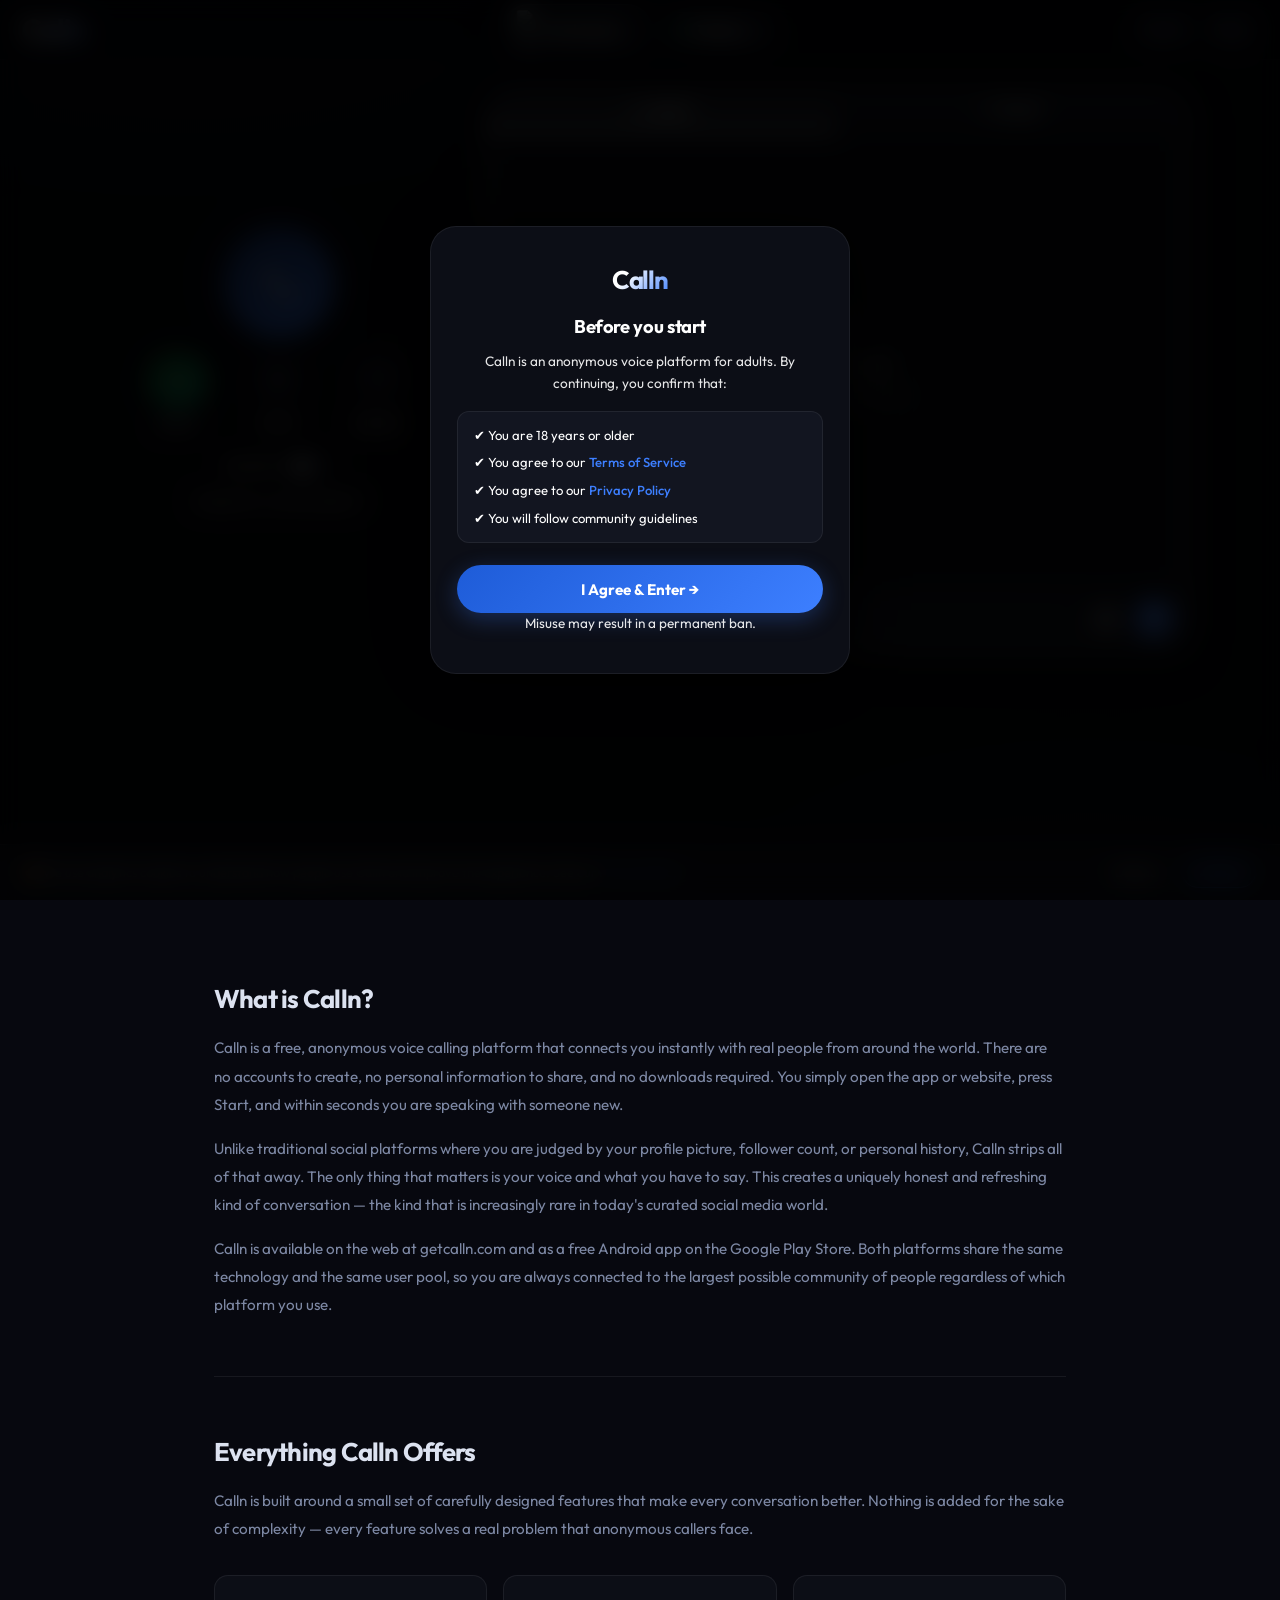
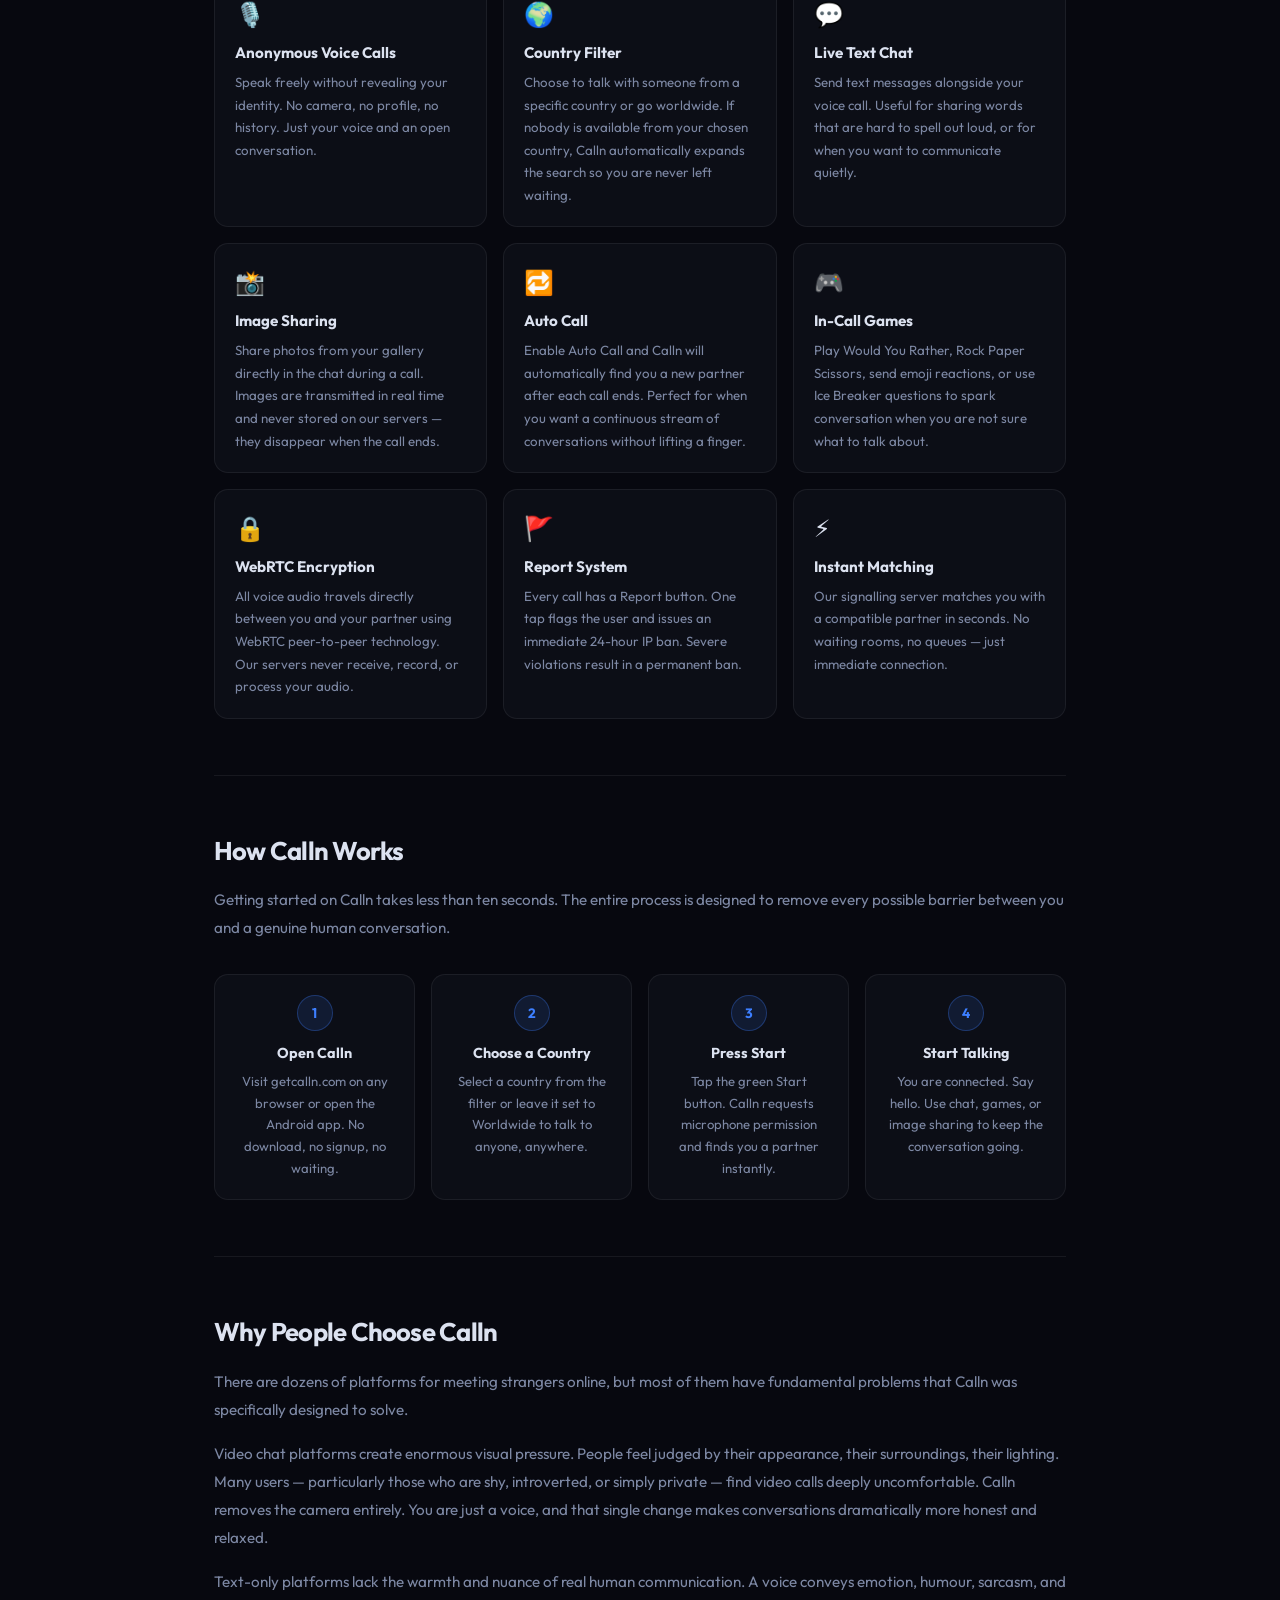
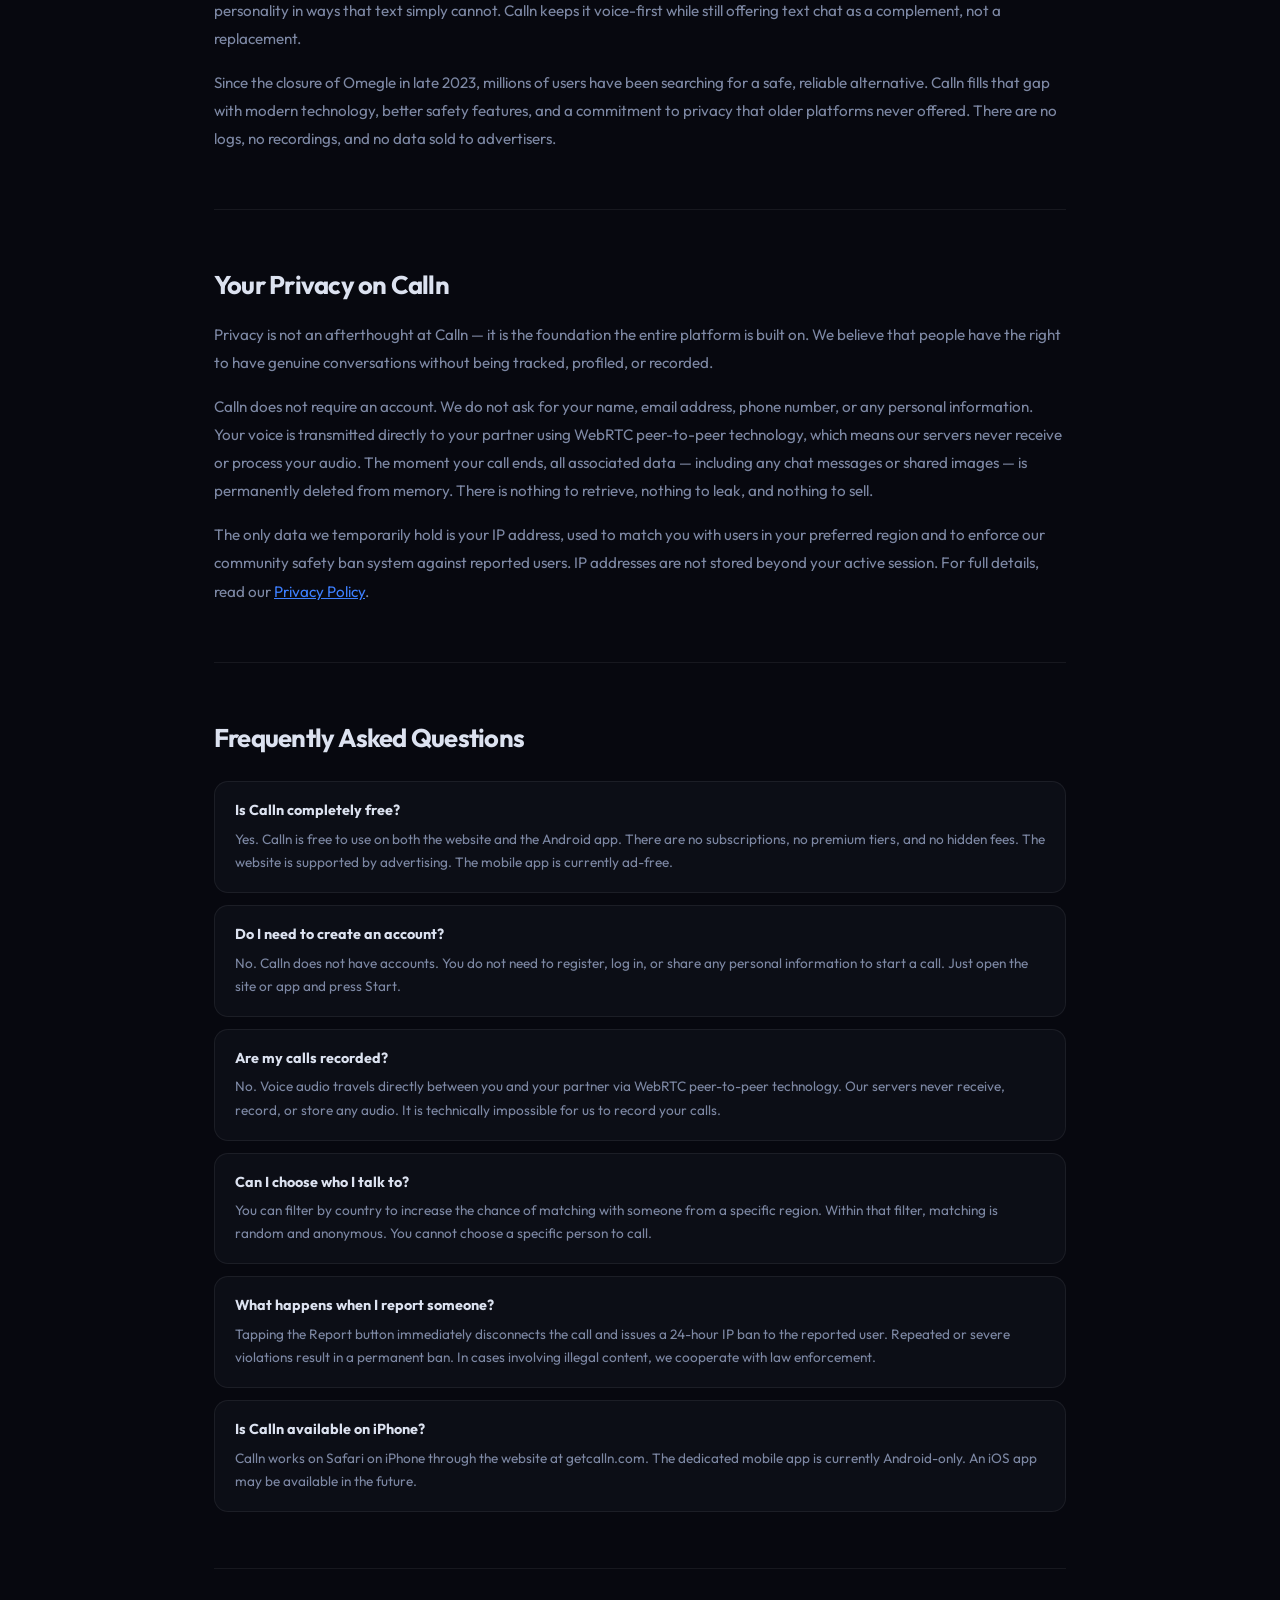
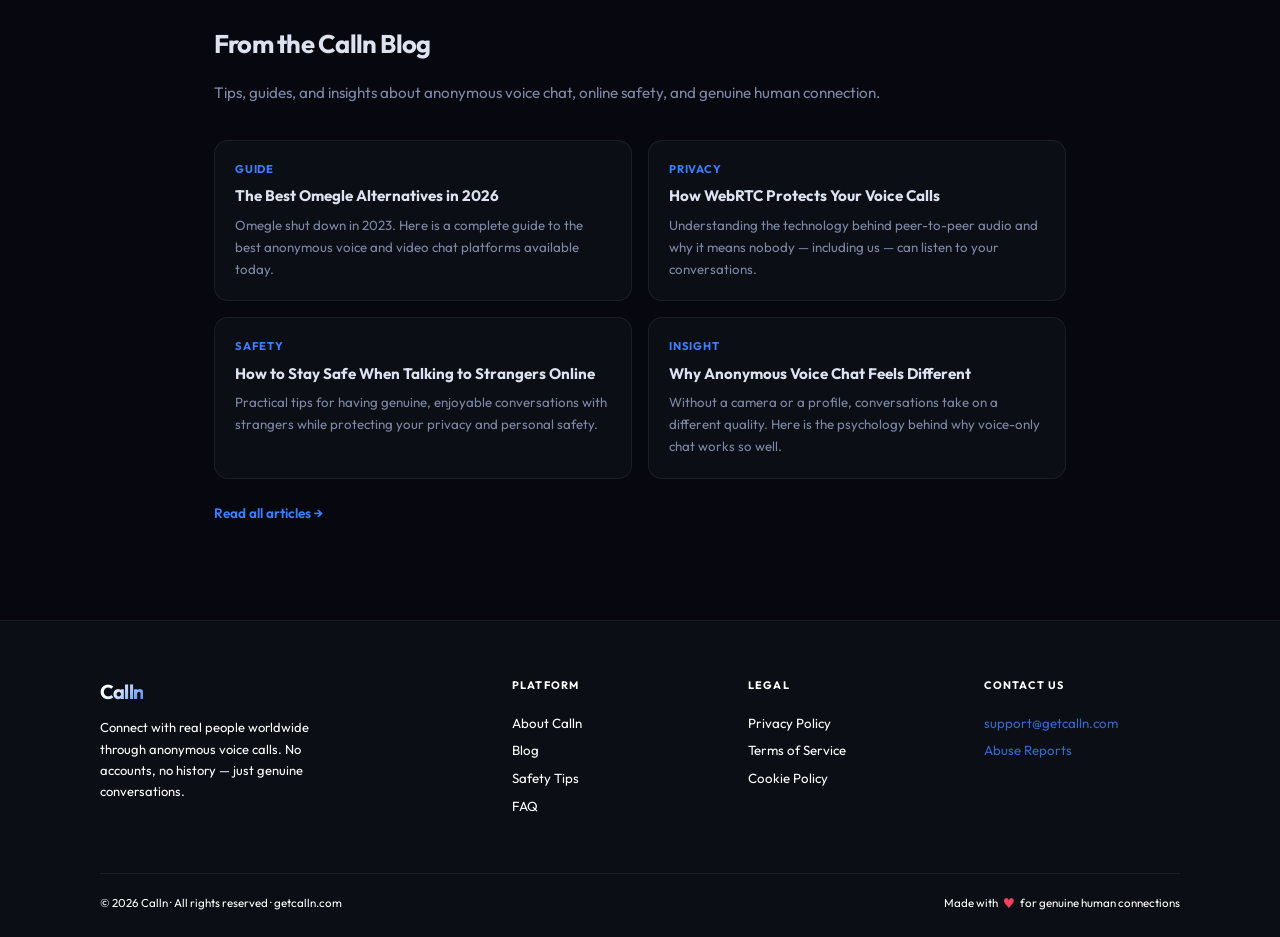
==== index.html @ b9bf0af8 "app promo dialog added" ====
<!DOCTYPE html>
<html lang="en">
<head>
    <meta charset="UTF-8">
    <meta name="viewport" content="width=device-width, initial-scale=1.0, viewport-fit=cover">

    <!-- ══ PRIMARY SEO ══════════════════════════════════════════ -->
    <title>Calln — Free Anonymous Voice Calls with Strangers Worldwide</title>
    <meta name="description" content="Talk anonymously with real people worldwide through free voice calls. No sign up, no downloads, and no personal information required.">
    <meta name="keywords"    content="random voice call, talk to strangers, anonymous call, voice chat online, meet people online, stranger call, free voice chat, random chat, omegle alternative, calln, getcalln">
    <meta name="author"      content="Calln">
    <meta name="robots"      content="index, follow, max-snippet:-1, max-image-preview:large, max-video-preview:-1">
    <link rel="canonical"    href="https://getcalln.com/">

    <!-- ══ OPEN GRAPH ════════════════════════════════════════════ -->
    <meta property="og:type"         content="website">
    <meta property="og:title"        content="Calln — Talk to Strangers Worldwide via Free Voice Call">
    <meta property="og:description"  content="Anonymous voice calls with real people worldwide. No accounts, no recordings — just genuine conversations. 100% free.">
    <meta property="og:url"          content="https://getcalln.com/">
    <meta property="og:image"        content="https://getcalln.com/og-image.png">
    <meta property="og:image:width"  content="1200">
    <meta property="og:image:height" content="630">
    <meta property="og:image:alt"    content="Calln — Free anonymous voice call with strangers worldwide">
    <meta property="og:site_name"    content="Calln">
    <meta property="og:locale"       content="en_US">

    <!-- ══ TWITTER / X CARD ════════════════════════════════════ -->
    <meta name="twitter:card"        content="summary_large_image">
    <meta name="twitter:site"        content="@getcalln">
    <meta name="twitter:title"       content="Calln — Talk to Strangers Worldwide via Free Voice Call">
    <meta name="twitter:description" content="Anonymous voice calls with real people. No account needed, no recordings. Free forever.">
    <meta name="twitter:image"       content="https://getcalln.com/og-image.png">
    <meta name="twitter:image:alt"   content="Calln — Free anonymous voice call with strangers worldwide">

    <!-- ══ PWA & MOBILE ════════════════════════════════════════ -->
    <link rel="manifest"              href="manifest.json">
    <link rel="icon"                  type="image/svg+xml" href="favicon.svg">
    <meta name="theme-color"          content="#07080f">
    <meta name="apple-mobile-web-app-capable"          content="yes">
    <meta name="apple-mobile-web-app-status-bar-style" content="black-translucent">
    <meta name="apple-mobile-web-app-title"            content="Calln">
    <meta name="mobile-web-app-capable"                content="yes">
    <meta name="application-name"                      content="Calln">

    <!-- ══ STRUCTURED DATA — WebApplication ════════════════════ -->
    <script type="application/ld+json">
    {
      "@context": "https://schema.org",
      "@type": "WebApplication",
      "name": "Calln",
      "url": "https://getcalln.com",
      "description": "Anonymous voice-calling platform connecting people worldwide in real-time. No sign-up required. 100% free.",
      "applicationCategory": "CommunicationApplication",
      "operatingSystem": "Web, Android",
      "browserRequirements": "Requires a modern browser with WebRTC support (Chrome, Firefox, Safari, Edge)",
      "offers": { "@type": "Offer", "price": "0", "priceCurrency": "USD" },
      "author": { "@type": "Organization", "name": "Calln", "url": "https://getcalln.com" },
      "featureList": [
        "Anonymous voice calls",
        "No account required",
        "Country filter",
        "Text chat during calls",
        "Image sharing in chat",
        "Auto call feature",
        "Real-time global matching",
        "WebRTC encrypted audio"
      ]
    }
    </script>

    <!-- ══ STRUCTURED DATA — Organization ══════════════════════ -->
    <script type="application/ld+json">
    {
      "@context": "https://schema.org",
      "@type": "Organization",
      "name": "Calln",
      "url": "https://getcalln.com",
      "logo": "https://getcalln.com/favicon.svg",
      "contactPoint": {
        "@type": "ContactPoint",
        "email": "support@getcalln.com",
        "contactType": "customer support"
      }
    }
    </script>

    <!-- ══ STRUCTURED DATA — FAQPage ════════════════════════════ -->
    <script type="application/ld+json">
    {
      "@context": "https://schema.org",
      "@type": "FAQPage",
      "mainEntity": [
        {
          "@type": "Question",
          "name": "Is Calln free to use?",
          "acceptedAnswer": { "@type": "Answer", "text": "Yes, Calln is completely free forever. No account, no subscription, no hidden fees." }
        },
        {
          "@type": "Question",
          "name": "Is Calln anonymous?",
          "acceptedAnswer": { "@type": "Answer", "text": "Yes. Calln does not require an account or any personal information. Calls are audio-only and not recorded." }
        },
        {
          "@type": "Question",
          "name": "Can I choose which country to talk to?",
          "acceptedAnswer": { "@type": "Answer", "text": "Yes. Calln has a country filter. If no one is available from that country, Calln automatically expands the search worldwide so you are never left waiting." }
        },
        {
          "@type": "Question",
          "name": "What devices does Calln work on?",
          "acceptedAnswer": { "@type": "Answer", "text": "Calln works on any modern browser including Chrome, Firefox, Safari, and Edge on both desktop and mobile devices. No app download required." }
        },
        {
          "@type": "Question",
          "name": "Is Calln safe?",
          "acceptedAnswer": { "@type": "Answer", "text": "Calln uses WebRTC encrypted audio, requires age verification, and has a report button to flag inappropriate users. Reported users receive a 24-hour IP ban." }
        },
        {
          "@type": "Question",
          "name": "Can I send images during a call?",
          "acceptedAnswer": { "@type": "Answer", "text": "Yes. During an active call you can tap the camera icon in the chat panel to share images from your gallery or camera." }
        }
      ]
    }
    </script>

    <!-- ══ FONTS ════════════════════════════════════════════════ -->
    <link rel="preconnect" href="https://fonts.googleapis.com">
    <link rel="preconnect" href="https://fonts.gstatic.com" crossorigin>
    <link href="https://fonts.googleapis.com/css2?family=Outfit:wght@400;500;600;700&display=swap" rel="stylesheet">

    <!-- ══ CSS ══════════════════════════════════════════════════ -->
    <link rel="stylesheet" href="base.css">
    <link rel="stylesheet" href="navbar.css">
    <link rel="stylesheet" href="hero.css">
    <link rel="stylesheet" href="chat.css">
    <link rel="stylesheet" href="game.css">
    <link rel="stylesheet" href="toast.css">
    <link rel="stylesheet" href="ads.css">
    <link rel="stylesheet" href="dialog.css">
    <link rel="stylesheet" href="cookie.css">
    <link rel="stylesheet" href="footer.css">
    <link rel="stylesheet" href="responsive.css">
    <link rel="stylesheet" href="app-promo.css">

    <style>
        /* ── NAV TEXT LINKS ─────────────────────────────── */
        .nav-text-link {
            font-size: 0.875rem;
            font-weight: 500;
            color: var(--text-2);
            text-decoration: none;
            padding: 5px 12px;
            border-radius: 50px;
            background: var(--bg-elevated);
            border: 1px solid var(--border);
            transition: color 0.2s, background 0.2s, border-color 0.2s;
            white-space: nowrap;
        }
        .nav-text-link:hover {
            color: var(--text-1);
            background: var(--bg-hover);
            border-color: var(--border-md);
        }

        /* ── CONTENT SECTION ────────────────────────────── */
        .content-section {
            max-width: 900px;
            margin: 0 auto;
            padding: 5rem 1.5rem 4rem;
        }

        .content-section h2 {
            font-size: 1.6rem;
            font-weight: 700;
            letter-spacing: -0.03em;
            margin-bottom: 1rem;
            color: var(--text-1);
        }

        .content-section p {
            font-size: 0.95rem;
            color: var(--text-2);
            line-height: 1.85;
            margin-bottom: 1rem;
        }

        .content-divider {
            border: none;
            border-top: 1px solid var(--border);
            margin: 3.5rem 0;
        }

        /* Feature grid */
        .feature-grid {
            display: grid;
            grid-template-columns: repeat(3, 1fr);
            gap: 16px;
            margin-top: 2rem;
        }

        .feature-card {
            background: var(--bg-surface);
            border: 1px solid var(--border);
            border-radius: var(--r-md);
            padding: 20px;
        }

        .feature-card .f-icon {
            font-size: 1.5rem;
            margin-bottom: 10px;
        }

        .feature-card h3 {
            font-size: 0.95rem;
            font-weight: 700;
            color: var(--text-1);
            margin-bottom: 6px;
        }

        .feature-card p {
            font-size: 0.83rem;
            color: var(--text-2);
            line-height: 1.7;
            margin-bottom: 0;
        }

        /* How it works steps */
        .steps-grid {
            display: grid;
            grid-template-columns: repeat(4, 1fr);
            gap: 16px;
            margin-top: 2rem;
        }

        .step-card {
            background: var(--bg-surface);
            border: 1px solid var(--border);
            border-radius: var(--r-md);
            padding: 20px;
            text-align: center;
        }

        .step-number {
            width: 36px;
            height: 36px;
            background: var(--accent-soft);
            border: 1px solid rgba(61,127,255,0.3);
            border-radius: 50%;
            display: flex;
            align-items: center;
            justify-content: center;
            font-size: 0.85rem;
            font-weight: 700;
            color: var(--accent);
            margin: 0 auto 12px;
        }

        .step-card h3 {
            font-size: 0.9rem;
            font-weight: 700;
            color: var(--text-1);
            margin-bottom: 6px;
        }

        .step-card p {
            font-size: 0.82rem;
            color: var(--text-2);
            line-height: 1.65;
            margin-bottom: 0;
        }

        /* FAQ */
        .faq-list {
            margin-top: 1.5rem;
            display: flex;
            flex-direction: column;
            gap: 12px;
        }

        .faq-item-home {
            background: var(--bg-surface);
            border: 1px solid var(--border);
            border-radius: var(--r-md);
            padding: 18px 20px;
        }

        .faq-item-home h3 {
            font-size: 0.9rem;
            font-weight: 700;
            color: var(--text-1);
            margin-bottom: 6px;
        }

        .faq-item-home p {
            font-size: 0.85rem;
            color: var(--text-2);
            line-height: 1.7;
            margin-bottom: 0;
        }

        /* Blog preview */
        .blog-grid {
            display: grid;
            grid-template-columns: repeat(2, 1fr);
            gap: 16px;
            margin-top: 2rem;
        }

        .blog-card {
            background: var(--bg-surface);
            border: 1px solid var(--border);
            border-radius: var(--r-md);
            padding: 20px;
            text-decoration: none;
            display: block;
            transition: background 0.2s, border-color 0.2s;
        }

        .blog-card:hover {
            background: var(--bg-elevated);
            border-color: var(--border-md);
        }

        .blog-card .b-tag {
            font-size: 0.7rem;
            font-weight: 700;
            letter-spacing: 0.07em;
            text-transform: uppercase;
            color: var(--accent);
            margin-bottom: 8px;
        }

        .blog-card h3 {
            font-size: 0.95rem;
            font-weight: 700;
            color: var(--text-1);
            margin-bottom: 8px;
            line-height: 1.4;
        }

        .blog-card p {
            font-size: 0.83rem;
            color: var(--text-2);
            line-height: 1.65;
            margin-bottom: 0;
        }

        .section-link {
            display: inline-flex;
            align-items: center;
            gap: 6px;
            margin-top: 1.5rem;
            font-size: 0.85rem;
            font-weight: 600;
            color: var(--accent);
            text-decoration: none;
        }
        .section-link:hover { text-decoration: underline; }

        /* Responsive */
        @media (max-width: 700px) {
            .feature-grid { grid-template-columns: repeat(2, 1fr); }
            .steps-grid   { grid-template-columns: repeat(2, 1fr); }
            .blog-grid    { grid-template-columns: 1fr; }
            .content-section { padding: 3rem 1rem 3rem; }
            .content-section h2 { font-size: 1.3rem; }
        }

        @media (max-width: 420px) {
            .feature-grid { grid-template-columns: 1fr; }
            .steps-grid   { grid-template-columns: 1fr; }
            .nav-text-link { display: none; }
        }
    </style>

    <!-- ══ SOCKET.IO ════════════════════════════════════════════ -->
    <script src="https://cdn.socket.io/4.7.2/socket.io.min.js"></script>

    <!-- ══ GOOGLE ADSENSE ═══════════════════════════════════════ -->
    <!-- <script async src="https://pagead2.googlesyndication.com/pagead/js/adsbygoogle.js?client=ca-pub-5077822019728893"
         crossorigin="anonymous"></script> -->
</head>
<body>

<!-- ══ AGE GATE TEMPLATE ═══════════════════════════════════════ -->
<template id="age-gate-template">
    <div class="age-gate" id="age-gate" role="dialog" aria-modal="true" aria-labelledby="age-gate-heading">
        <div class="age-gate-card">
            <div class="age-gate-logo" aria-hidden="true">Calln</div>
            <h2 id="age-gate-heading">Before you start</h2>
            <p>Calln is an anonymous voice platform for adults. By continuing, you confirm that:</p>
            <div class="age-gate-info">
                <p>✔ You are 18 years or older</p>
                <p>✔ You agree to our <a href="terms.html" target="_blank" rel="noopener">Terms of Service</a></p>
                <p>✔ You agree to our <a href="privacy.html" target="_blank" rel="noopener">Privacy Policy</a></p>
                <p>✔ You will follow community guidelines</p>
            </div>
            <button class="age-gate-btn" id="age-gate-btn">
                I Agree &amp; Enter →
            </button>
            <p class="age-gate-note">Misuse may result in a permanent ban.</p>
        </div>
    </div>
</template>
<!-- ══ APP DOWNLOAD PROMO (Android, first visit) ═══════════════ -->
<div class="app-promo" id="app-promo" role="dialog" aria-modal="true" aria-labelledby="app-promo-heading">
    <div class="app-promo-card">
        <button class="app-promo-close" aria-label="Close">×</button>
        <div class="app-promo-icon" aria-hidden="true">📞</div>
        <h3 id="app-promo-heading">Get the Calln app</h3>
        <p>Faster calls, background mode, and a smoother experience. Download Calln free on Google Play.</p>
        <a class="app-promo-btn" href="https://play.google.com/store/apps/details?id=io.calln.voice.global" target="_blank" rel="noopener">
            <svg width="18" height="18" viewBox="0 0 24 24" fill="currentColor" aria-hidden="true">
                <path d="M3 20.5V3.5c0-.37.21-.69.53-.85L13.4 12 3.53 21.35A.94.94 0 0 1 3 20.5zM14.6 13.2l2.3 2.3-9.5 5.45 7.2-7.75zm0-2.4L7.4 3.05l9.5 5.45-2.3 2.3zM18.1 9.2l2.78 1.6c.62.36.62 1.28 0 1.64l-2.78 1.6L15.4 12l2.7-2.8z"/>
            </svg>
            Download on Google Play
        </a>
        <button class="app-promo-dismiss">Continue on web</button>
    </div>
</div>


<!-- ══ NAVBAR ══════════════════════════════════════════════════ -->
<nav class="navbar">
    <div class="logo">Calln</div>
    <ul class="nav-links">
        <li class="filter-wrapper">
            <div class="filter-content" id="selected-country-ui">
                <img id="current-flag" src="https://flagcdn.com/w20/un.png" alt="all">
                <span class="filter-text" id="current-country-name">Worldwide</span>
                <svg class="filter-chevron" width="10" height="10" viewBox="0 0 24 24" fill="none" stroke="currentColor" stroke-width="3" stroke-linecap="round" stroke-linejoin="round" style="opacity: 0.5; margin-left: 2px;">
                    <path d="M6 9l6 6 6-6"/>
                </svg>
            </div>
            <select id="country-filter" class="hidden-select">
                <option value="all">🌍 All Countries</option>
                <option value="pk">🇵🇰 Pakistan</option>
                <option value="us">🇺🇸 USA</option>
                <option value="tr">🇹🇷 Turkey</option>
                <option value="sa">🇸🇦 Saudi Arabia</option>
                <option value="ae">🇦🇪 UAE</option>
                <option value="gb">🇬🇧 UK</option>
                <option value="in">🇮🇳 India</option>
                <option value="ca">🇨🇦 Canada</option>
            </select>
        </li>
        <li>
            <div class="online-status">
                <span class="pulse-dot"></span>
                <span>Online: <strong id="user-count">—</strong></span>
            </div>
        </li>
    </ul>
   <div class="nav-right">
    <a href="about.html" class="nav-text-link">About</a>
    <a href="blog.html" class="nav-text-link">Blog</a>
</div>
</nav>


<!-- ══ HERO ════════════════════════════════════════════════════ -->
<main class="hero-section">

    <!-- ─── CALL PANEL ───────────────────────────────────────── -->
    <div class="call-panel">
        <div class="app-logo-floating" id="app-logo">
            <div class="radio-ring"></div><div class="radio-ring"></div>
            <div class="radio-ring"></div><div class="radio-ring"></div>
            <svg width="36" height="36" viewBox="0 0 24 24" fill="white">
                <path d="M6.62 10.79a15.15 15.15 0 0 0 6.59 6.59l2.2-2.2c.27-.27.67-.36 1.02-.24 1.12.37 2.33.57 3.57.57a1 1 0 0 1 1 1V20a1 1 0 0 1-1 1A17 17 0 0 1 3 4a1 1 0 0 1 1-1h3.5a1 1 0 0 1 1 1c0 1.24.2 2.45.57 3.57.11.35.03.74-.25 1.02l-2.2 2.2z"/>
            </svg>
        </div>

        <div class="wave-container" id="wave-container">
            <div class="wave-bar"></div><div class="wave-bar"></div><div class="wave-bar"></div>
            <div class="wave-bar"></div><div class="wave-bar"></div><div class="wave-bar"></div>
            <div class="wave-bar"></div><div class="wave-bar"></div><div class="wave-bar"></div>
        </div>

        <div class="controls-grid">
            <div class="control-item">
                <button class="action-btn call-btn" id="start-btn">
                    <svg width="20" height="20" viewBox="0 0 24 24" fill="currentColor">
                        <path d="M6.62 10.79a15.15 15.15 0 0 0 6.59 6.59l2.2-2.2c.27-.27.67-.36 1.02-.24 1.12.37 2.33.57 3.57.57a1 1 0 0 1 1 1V20a1 1 0 0 1-1 1A17 17 0 0 1 3 4a1 1 0 0 1 1-1h3.5a1 1 0 0 1 1 1c0 1.24.2 2.45.57 3.57.11.35.03.74-.25 1.02l-2.2 2.2z"/>
                    </svg>
                </button>
                <span id="call-label">Start</span>
            </div>
            <div class="control-item">
                <button class="action-btn" id="mute-btn">
                    <svg width="20" height="20" viewBox="0 0 24 24" fill="none" stroke="currentColor" stroke-width="2" stroke-linecap="round" stroke-linejoin="round">
                        <path d="M12 1a3 3 0 0 0-3 3v8a3 3 0 0 0 6 0V4a3 3 0 0 0-3-3z"/>
                        <path d="M19 10v2a7 7 0 0 1-14 0v-2"/>
                        <line x1="12" y1="19" x2="12" y2="23"/>
                        <line x1="8"  y1="23" x2="16" y2="23"/>
                    </svg>
                </button>
                <span id="mute-label">Mute</span>
            </div>
            <div class="control-item">
                <button class="action-btn" id="report-btn">
                    <svg width="20" height="20" viewBox="0 0 24 24" fill="none" stroke="currentColor" stroke-width="2" stroke-linecap="round" stroke-linejoin="round">
                        <path d="M4 15s1-1 4-1 5 2 8 2 4-1 4-1V3s-1 1-4 1-5-2-8-2-4 1-4 1z"/>
                        <line x1="4" y1="22" x2="4" y2="15"/>
                    </svg>
                </button>
                <span>Report</span>
            </div>
        </div>

        <div class="settings-row">
            <span class="label">Auto Call</span>
            <label class="switch">
                <input type="checkbox" id="auto-call">
                <span class="slider"></span>
            </label>
        </div>

        <p class="hint-text" id="status-display">Ready for a conversation?</p>
    </div>

    <!-- ─── CHAT + PLAY PANEL ────────────────────────────────── -->
    <div class="chat-container">
        <div class="chat-tabs">
            <button class="chat-tab active" id="tab-chat">
                <svg width="12" height="12" viewBox="0 0 24 24" fill="none" stroke="currentColor" stroke-width="2.5">
                    <path d="M21 15a2 2 0 0 1-2 2H7l-4 4V5a2 2 0 0 1 2-2h14a2 2 0 0 1 2 2z"/>
                </svg>
                Chat
            </button>
            <button class="chat-tab" id="tab-play">
                <svg width="12" height="12" viewBox="0 0 24 24" fill="none" stroke="currentColor" stroke-width="2.5">
                    <polygon points="5 3 19 12 5 21 5 3"/>
                </svg>
                Play
            </button>
        </div>

        <div id="panel-chat" class="chat-panel active">
            <div id="chat-display">
                <div class="overlay-text">
                    <svg width="30" height="30" viewBox="0 0 24 24" fill="none" stroke="currentColor" stroke-width="1.5" stroke-linecap="round" stroke-linejoin="round">
                        <path d="M12 1a3 3 0 0 0-3 3v8a3 3 0 0 0 6 0V4a3 3 0 0 0-3-3z"/>
                        <path d="M19 10v2a7 7 0 0 1-14 0v-2"/>
                        <line x1="12" y1="19" x2="12" y2="23"/>
                        <line x1="8"  y1="23" x2="16" y2="23"/>
                    </svg>
                    Audio only mode
                    <span>Start a call to enable chat</span>
                </div>
            </div>
            <div class="message-input">
                <input type="text" id="msg-input" placeholder="Start a call to chat…" disabled autocomplete="off" autocorrect="off" spellcheck="false">
                <button class="camera-btn" id="camera-btn">
                    <svg width="24" height="24" viewBox="0 0 24 24" fill="none" stroke="currentColor" stroke-width="2" stroke-linecap="round" stroke-linejoin="round">
                        <path d="M23 19a2 2 0 0 1-2 2H3a2 2 0 0 1-2-2V8a2 2 0 0 1 2-2h4l2-3h6l2 3h4a2 2 0 0 1 2 2z"/>
                        <circle cx="12" cy="13" r="4"/>
                    </svg>
                </button>
                <button class="send-btn" id="send-btn">
                    <svg width="15" height="15" viewBox="0 0 24 24" fill="currentColor">
                        <polygon points="22 2 15 22 11 13 2 9 22 2"/>
                    </svg>
                </button>
            </div>
        </div>

        <div id="panel-play" class="chat-panel">
            <div class="game-locked-overlay" id="game-locked">
                <div class="lock-icon">🔒</div>
                <p>Start a call to play!</p>
                <span>Games unlock when you're connected</span>
            </div>
            <div class="game-content-scroll">
                <div class="game-card" id="game-card-wyr">
                    <div class="game-card-title"><span class="game-ico">🤔</span> Would You Rather</div>
                    <div id="wyr-content"></div>
                </div>
                <div class="game-card" id="game-card-rps">
                    <div class="game-card-title"><span class="game-ico">🪨</span> Rock Paper Scissors</div>
                    <div id="rps-content"></div>
                </div>
                <div class="game-card" id="game-card-emoji">
                    <div class="game-card-title"><span class="game-ico">🎉</span> Send a Reaction</div>
                    <div class="emoji-grid">
                        <button class="emoji-btn" onclick="GAME_MANAGER.sendEmoji('🎉')">🎉</button>
                        <button class="emoji-btn" onclick="GAME_MANAGER.sendEmoji('🔥')">🔥</button>
                        <button class="emoji-btn" onclick="GAME_MANAGER.sendEmoji('😂')">😂</button>
                        <button class="emoji-btn" onclick="GAME_MANAGER.sendEmoji('❤️')">❤️</button>
                        <button class="emoji-btn" onclick="GAME_MANAGER.sendEmoji('👏')">👏</button>
                        <button class="emoji-btn" onclick="GAME_MANAGER.sendEmoji('😱')">😱</button>
                        <button class="emoji-btn" onclick="GAME_MANAGER.sendEmoji('🤣')">🤣</button>
                        <button class="emoji-btn" onclick="GAME_MANAGER.sendEmoji('💯')">💯</button>
                        <button class="emoji-btn" onclick="GAME_MANAGER.sendEmoji('🥶')">🥶</button>
                        <button class="emoji-btn" onclick="GAME_MANAGER.sendEmoji('✨')">✨</button>
                    </div>
                </div>
                <div class="game-card" id="game-card-icebreaker">
                    <div class="game-card-title"><span class="game-ico">💬</span> Ice Breaker</div>
                    <p class="icebreaker-text" id="icebreaker-text">Tap below for a random conversation starter!</p>
                    <button class="game-action-btn" onclick="GAME_MANAGER.newIceBreaker()">🎲 New Question</button>
                </div>
            </div>
        </div>
    </div>

</main>


<!-- ══ CONTENT SECTION (for AdSense & SEO) ═════════════════════ -->
<section class="content-section">

    <!-- What is Calln -->
    <h2>What is Calln?</h2>
    <p>Calln is a free, anonymous voice calling platform that connects you instantly with real people from around the world. There are no accounts to create, no personal information to share, and no downloads required. You simply open the app or website, press Start, and within seconds you are speaking with someone new.</p>
    <p>Unlike traditional social platforms where you are judged by your profile picture, follower count, or personal history, Calln strips all of that away. The only thing that matters is your voice and what you have to say. This creates a uniquely honest and refreshing kind of conversation — the kind that is increasingly rare in today's curated social media world.</p>
    <p>Calln is available on the web at getcalln.com and as a free Android app on the Google Play Store. Both platforms share the same technology and the same user pool, so you are always connected to the largest possible community of people regardless of which platform you use.</p>

    <hr class="content-divider">

    <!-- Features -->
    <h2>Everything Calln Offers</h2>
    <p>Calln is built around a small set of carefully designed features that make every conversation better. Nothing is added for the sake of complexity — every feature solves a real problem that anonymous callers face.</p>

    <div class="feature-grid">
        <div class="feature-card">
            <div class="f-icon">🎙️</div>
            <h3>Anonymous Voice Calls</h3>
            <p>Speak freely without revealing your identity. No camera, no profile, no history. Just your voice and an open conversation.</p>
        </div>
        <div class="feature-card">
            <div class="f-icon">🌍</div>
            <h3>Country Filter</h3>
            <p>Choose to talk with someone from a specific country or go worldwide. If nobody is available from your chosen country, Calln automatically expands the search so you are never left waiting.</p>
        </div>
        <div class="feature-card">
            <div class="f-icon">💬</div>
            <h3>Live Text Chat</h3>
            <p>Send text messages alongside your voice call. Useful for sharing words that are hard to spell out loud, or for when you want to communicate quietly.</p>
        </div>
        <div class="feature-card">
            <div class="f-icon">📸</div>
            <h3>Image Sharing</h3>
            <p>Share photos from your gallery directly in the chat during a call. Images are transmitted in real time and never stored on our servers — they disappear when the call ends.</p>
        </div>
        <div class="feature-card">
            <div class="f-icon">🔁</div>
            <h3>Auto Call</h3>
            <p>Enable Auto Call and Calln will automatically find you a new partner after each call ends. Perfect for when you want a continuous stream of conversations without lifting a finger.</p>
        </div>
        <div class="feature-card">
            <div class="f-icon">🎮</div>
            <h3>In-Call Games</h3>
            <p>Play Would You Rather, Rock Paper Scissors, send emoji reactions, or use Ice Breaker questions to spark conversation when you are not sure what to talk about.</p>
        </div>
        <div class="feature-card">
            <div class="f-icon">🔒</div>
            <h3>WebRTC Encryption</h3>
            <p>All voice audio travels directly between you and your partner using WebRTC peer-to-peer technology. Our servers never receive, record, or process your audio.</p>
        </div>
        <div class="feature-card">
            <div class="f-icon">🚩</div>
            <h3>Report System</h3>
            <p>Every call has a Report button. One tap flags the user and issues an immediate 24-hour IP ban. Severe violations result in a permanent ban.</p>
        </div>
        <div class="feature-card">
            <div class="f-icon">⚡</div>
            <h3>Instant Matching</h3>
            <p>Our signalling server matches you with a compatible partner in seconds. No waiting rooms, no queues — just immediate connection.</p>
        </div>
    </div>

    <hr class="content-divider">

    <!-- How it works -->
    <h2>How Calln Works</h2>
    <p>Getting started on Calln takes less than ten seconds. The entire process is designed to remove every possible barrier between you and a genuine human conversation.</p>

    <div class="steps-grid">
        <div class="step-card">
            <div class="step-number">1</div>
            <h3>Open Calln</h3>
            <p>Visit getcalln.com on any browser or open the Android app. No download, no signup, no waiting.</p>
        </div>
        <div class="step-card">
            <div class="step-number">2</div>
            <h3>Choose a Country</h3>
            <p>Select a country from the filter or leave it set to Worldwide to talk to anyone, anywhere.</p>
        </div>
        <div class="step-card">
            <div class="step-number">3</div>
            <h3>Press Start</h3>
            <p>Tap the green Start button. Calln requests microphone permission and finds you a partner instantly.</p>
        </div>
        <div class="step-card">
            <div class="step-number">4</div>
            <h3>Start Talking</h3>
            <p>You are connected. Say hello. Use chat, games, or image sharing to keep the conversation going.</p>
        </div>
    </div>

    <hr class="content-divider">

    <!-- Why Calln -->
    <h2>Why People Choose Calln</h2>
    <p>There are dozens of platforms for meeting strangers online, but most of them have fundamental problems that Calln was specifically designed to solve.</p>
    <p>Video chat platforms create enormous visual pressure. People feel judged by their appearance, their surroundings, their lighting. Many users — particularly those who are shy, introverted, or simply private — find video calls deeply uncomfortable. Calln removes the camera entirely. You are just a voice, and that single change makes conversations dramatically more honest and relaxed.</p>
    <p>Text-only platforms lack the warmth and nuance of real human communication. A voice conveys emotion, humour, sarcasm, and personality in ways that text simply cannot. Calln keeps it voice-first while still offering text chat as a complement, not a replacement.</p>
    <p>Since the closure of Omegle in late 2023, millions of users have been searching for a safe, reliable alternative. Calln fills that gap with modern technology, better safety features, and a commitment to privacy that older platforms never offered. There are no logs, no recordings, and no data sold to advertisers.</p>

    <hr class="content-divider">

    <!-- Privacy -->
    <h2>Your Privacy on Calln</h2>
    <p>Privacy is not an afterthought at Calln — it is the foundation the entire platform is built on. We believe that people have the right to have genuine conversations without being tracked, profiled, or recorded.</p>
    <p>Calln does not require an account. We do not ask for your name, email address, phone number, or any personal information. Your voice is transmitted directly to your partner using WebRTC peer-to-peer technology, which means our servers never receive or process your audio. The moment your call ends, all associated data — including any chat messages or shared images — is permanently deleted from memory. There is nothing to retrieve, nothing to leak, and nothing to sell.</p>
    <p>The only data we temporarily hold is your IP address, used to match you with users in your preferred region and to enforce our community safety ban system against reported users. IP addresses are not stored beyond your active session. For full details, read our <a href="privacy.html" style="color: var(--accent);">Privacy Policy</a>.</p>

    <hr class="content-divider">

    <!-- FAQ -->
    <h2>Frequently Asked Questions</h2>
    <div class="faq-list">
        <div class="faq-item-home">
            <h3>Is Calln completely free?</h3>
            <p>Yes. Calln is free to use on both the website and the Android app. There are no subscriptions, no premium tiers, and no hidden fees. The website is supported by advertising. The mobile app is currently ad-free.</p>
        </div>
        <div class="faq-item-home">
            <h3>Do I need to create an account?</h3>
            <p>No. Calln does not have accounts. You do not need to register, log in, or share any personal information to start a call. Just open the site or app and press Start.</p>
        </div>
        <div class="faq-item-home">
            <h3>Are my calls recorded?</h3>
            <p>No. Voice audio travels directly between you and your partner via WebRTC peer-to-peer technology. Our servers never receive, record, or store any audio. It is technically impossible for us to record your calls.</p>
        </div>
        <div class="faq-item-home">
            <h3>Can I choose who I talk to?</h3>
            <p>You can filter by country to increase the chance of matching with someone from a specific region. Within that filter, matching is random and anonymous. You cannot choose a specific person to call.</p>
        </div>
        <div class="faq-item-home">
            <h3>What happens when I report someone?</h3>
            <p>Tapping the Report button immediately disconnects the call and issues a 24-hour IP ban to the reported user. Repeated or severe violations result in a permanent ban. In cases involving illegal content, we cooperate with law enforcement.</p>
        </div>
        <div class="faq-item-home">
            <h3>Is Calln available on iPhone?</h3>
            <p>Calln works on Safari on iPhone through the website at getcalln.com. The dedicated mobile app is currently Android-only. An iOS app may be available in the future.</p>
        </div>
    </div>

    <hr class="content-divider">

    <!-- Blog preview -->
    <h2>From the Calln Blog</h2>
    <p>Tips, guides, and insights about anonymous voice chat, online safety, and genuine human connection.</p>

    <div class="blog-grid">
        <a href="blog/omegle-alternative.html" class="blog-card">
            <div class="b-tag">Guide</div>
            <h3>The Best Omegle Alternatives in 2026</h3>
            <p>Omegle shut down in 2023. Here is a complete guide to the best anonymous voice and video chat platforms available today.</p>
        </a>
        <a href="blog/webrtc-privacy.html" class="blog-card">
            <div class="b-tag">Privacy</div>
            <h3>How WebRTC Protects Your Voice Calls</h3>
            <p>Understanding the technology behind peer-to-peer audio and why it means nobody — including us — can listen to your conversations.</p>
        </a>
        <a href="blog/safe-stranger-chat.html" class="blog-card">
            <div class="b-tag">Safety</div>
            <h3>How to Stay Safe When Talking to Strangers Online</h3>
            <p>Practical tips for having genuine, enjoyable conversations with strangers while protecting your privacy and personal safety.</p>
        </a>
        <a href="blog/anonymous-voice-chat.html" class="blog-card">
            <div class="b-tag">Insight</div>
            <h3>Why Anonymous Voice Chat Feels Different</h3>
            <p>Without a camera or a profile, conversations take on a different quality. Here is the psychology behind why voice-only chat works so well.</p>
        </a>
    </div>

    <a href="blog.html" class="section-link">Read all articles →</a>

</section>


<!-- ══ FOOTER ══════════════════════════════════════════════════ -->
<footer class="site-footer">

    <!-- <div class="ad-footer-banner" id="ad-footer">
        <span class="ad-badge">Advertisement</span>
        <div class="ad-footer-unit">
            
            <ins class="adsbygoogle"
                 style="display:block"
                 data-ad-client="ca-pub-5077822019728893"
                 data-ad-slot="0000000001"
                 data-ad-format="horizontal"
                 data-full-width-responsive="true">
            </ins>
           
        </div>
    </div> -->

    <div class="footer-inner">
        <div class="footer-brand">
            <div class="footer-logo">Calln</div>
            <p class="footer-tagline">Connect with real people worldwide through anonymous voice calls. No accounts, no history — just genuine conversations.</p>
        </div>

        <div class="footer-links">
            <h4>Platform</h4>
            <a href="about.html">About Calln</a>
            <a href="blog.html">Blog</a>
            <a href="safety.html">Safety Tips</a>
            <a href="faq.html">FAQ</a>
        </div>

        <div class="footer-links">
            <h4>Legal</h4>
            <a href="privacy.html">Privacy Policy</a>
            <a href="terms.html">Terms of Service</a>
            <a href="privacy.html">Cookie Policy</a>
        </div>

        <div class="footer-links">
            <h4>Contact Us</h4>
            <a href="mailto:support@getcalln.com">support@getcalln.com</a>
            <a href="mailto:support@getcalln.com">Abuse Reports</a>
        </div>
    </div>

    <div class="footer-bottom">
        <span>© 2026 Calln · All rights reserved · <a href="https://getcalln.com" style="color:inherit;text-decoration:none;">getcalln.com</a></span>
        <div class="footer-badge">Made with <span class="heart">♥</span> for genuine human connections</div>
    </div>

</footer>


<!-- ══ AD ZONES ══════════════════════════════════════════════════ -->
<!-- <div class="ad-fullscreen" id="ad-fs-connect" style="display:none;">
    <div class="ad-fs-card">
        <span class="ad-badge">Advertisement</span>
        <div class="ad-fs-unit"></div>
        <div class="ad-fs-progress"><div class="ad-fs-progress-bar"></div></div>
        <p class="ad-fs-footer">Connecting your call in <strong class="ad-fs-seconds">5</strong>s</p>
    </div>
</div>

<div class="ad-fullscreen" id="ad-fs-random" style="display:none;">
    <div class="ad-fs-card">
        <span class="ad-badge">Advertisement</span>
        <div class="ad-fs-unit"></div>
        <div class="ad-fs-progress"><div class="ad-fs-progress-bar"></div></div>
        <p class="ad-fs-footer">Closing in <strong class="ad-fs-seconds">5</strong>s</p>
    </div>
</div> -->

<!-- ══ COOKIE CONSENT ════════════════════════════════════════════ -->
<div class="cookie-banner" id="cookie-banner">
    <p class="cookie-text">
        🍪 We use analytics cookies to understand how people use Calln and improve the experience.
        See our <a href="privacy.html">Privacy Policy</a>.
    </p>
    <div class="cookie-actions">
        <button class="cookie-btn cookie-btn-decline" onclick="COOKIE_CONSENT.decline()">Decline</button>
        <button class="cookie-btn cookie-btn-accept"  onclick="COOKIE_CONSENT.accept()">Accept</button>
    </div>
</div>

<div class="emoji-burst-overlay" id="emoji-burst-overlay"></div>
<div class="toast-container" id="toast-container"></div>

<script>
    window.trackEvent = function(name, params) {
        window._eventQueue = window._eventQueue || [];
        window._eventQueue.push({ name: name, params: params || {} });
    };
</script>

<script src="js/config.js"></script>
<script src="js/connection.js"></script>
<script src="js/ads.js"></script>
<script src="js/dialog.js"></script>
<script src="js/cookie.js"></script>
<script src="js/toast.js"></script>
<script src="js/game.js"></script>
<script src="js/chat.js"></script>
<script src="js/script.js"></script>
<script src="js/app-promo.js"></script>

</body>
</html>
---- base.css ----
/* =============================================
   BASE — Design Tokens & Reset
   ============================================= */
:root {
  /* Backgrounds */
  --bg-base:     #07080f;
  --bg-surface:  #0c0e16;
  --bg-elevated: #121520;
  --bg-hover:    #191d2c;

  /* Borders */
  --border:      rgba(255, 255, 255, 0.065);
  --border-md:   rgba(255, 255, 255, 0.11);

  /* Accent — Electric Blue */
  --accent:      #3d7fff;
  --accent-soft: rgba(61, 127, 255, 0.12);
  --accent-glow: rgba(61, 127, 255, 0.28);

  /* Status */
  --green:       #10b981;
  --green-soft:  rgba(16, 185, 129, 0.12);
  --green-glow:  rgba(16, 185, 129, 0.28);
  --red:         #f43f5e;
  --red-soft:    rgba(244, 63, 94, 0.12);

  /* Text */
  --text-1:      #dce2f0;
  --text-2:      #7d88a4;
  --text-3:      #424d66;

  /* Radii */
  --r-sm:  8px;
  --r-md:  14px;
  --r-lg:  20px;
  --r-xl:  26px;
  --r-2xl: 40px;

  /* Shadows */
  --shadow-sm: 0 2px 10px rgba(0, 0, 0, 0.4);
  --shadow-md: 0 4px 20px rgba(0, 0, 0, 0.5);
  --shadow-lg: 0 8px 40px rgba(0, 0, 0, 0.6);
}

/* ---- RESET ---- */
*,
*::before,
*::after {
  margin: 0;
  padding: 0;
  box-sizing: border-box;
}

html {
  -webkit-text-size-adjust: 100%;
  scroll-behavior: smooth;
}

body {
  font-family: 'Outfit', 'Segoe UI', system-ui, sans-serif;
  background-color: var(--bg-base);
  color: var(--text-1);
  overflow-x: hidden;
  min-height: 100dvh;
  line-height: 1.5;
  -webkit-font-smoothing: antialiased;
  -moz-osx-font-smoothing: grayscale;
}

/* Subtle ambient background glow */
body::before {
  content: '';
  position: fixed;
  inset: 0;
  background:
    radial-gradient(ellipse 70% 45% at 15% -5%,  rgba(61,127,255,0.07) 0%, transparent 65%),
    radial-gradient(ellipse 55% 40% at 85% 105%, rgba(61,127,255,0.05) 0%, transparent 65%);
  pointer-events: none;
  z-index: 0;
}
body > * { position: relative; z-index: 1; }

button {
  cursor: pointer;
  font-family: inherit;
}

/* ---- GLOBAL SCROLLBAR ---- */
::-webkit-scrollbar { width: 4px; }
::-webkit-scrollbar-track { background: transparent; }
::-webkit-scrollbar-thumb {
  background: rgba(255, 255, 255, 0.1);
  border-radius: 10px;
}
::-webkit-scrollbar-thumb:hover {
  background: rgba(255, 255, 255, 0.18);
}
---- navbar.css ----
/* =============================================
   NAVBAR
   ============================================= */
.navbar {
  position: sticky;
  top: 0;
  z-index: 100;
  display: flex;
  align-items: center;
  justify-content: space-between;
  height: 60px;
  padding: 0 1.4rem;
  background: rgba(7, 8, 15, 0.82);
  backdrop-filter: blur(20px);
  -webkit-backdrop-filter: blur(20px);
  border-bottom: 1px solid var(--border);
}

/* ---- LOGO ---- */
.logo {
  font-size: 1.8rem;
  font-weight: 700;
  letter-spacing: -0.04em;
  background: linear-gradient(130deg, #ffffff 25%, var(--accent));
  -webkit-background-clip: text;
  -webkit-text-fill-color: transparent;
  background-clip: text;
  flex-shrink: 0;
  z-index: 2;
  user-select: none;
}

/* ---- CENTER GROUP ---- */
.nav-links {
  list-style: none;
  position: absolute;
  left: 50%;
  transform: translateX(-50%);
  display: flex;
  align-items: center;
  gap: 10px;
  z-index: 1;
}

/* ---- COUNTRY FILTER ---- */
.filter-wrapper {
  position: relative;
  cursor: pointer;
}
.filter-content {
  display: flex;
  align-items: center;
  gap: 7px;
  background: var(--bg-elevated);
  border: 1px solid var(--border);
  padding: 5px 13px;
  border-radius: 50px;
  transition: background 0.2s, border-color 0.2s;
  user-select: none;
}
.filter-content:hover {
  background: var(--bg-hover);
  border-color: var(--border-md);
}
.filter-chevron {
  flex-shrink: 0;
  transition: transform 0.2s ease, opacity 0.2s ease;
}

#current-flag {
  width: 18px;
  height: auto;
  border-radius: 3px;
  flex-shrink: 0;
}
.filter-text {
  font-size: 1rem;
  font-weight: 500;
  color: #fff;
}
.hidden-select {
  position: absolute;
  inset: 0;
  opacity: 0;
  cursor: pointer;
  width: 100%;
  height: 100%;
}

/* ---- ONLINE STATUS ---- */
.online-status {
  display: flex;
  align-items: center;
  gap: 7px;
  background: var(--bg-elevated);
  border: 1px solid var(--border);
  padding: 5px 13px;
  border-radius: 50px;
  font-size: 1rem;
  font-weight: 600;
  color: #fff;
  white-space: nowrap;
  user-select: none;
}
.online-status strong {
  color: var(--text-1);
  font-weight: 600;
}

.pulse-dot {
  width: 10px;
  height: 10px;
  background: var(--green);
  border-radius: 50%;
  flex-shrink: 0;
  animation: dotGlow 2.2s ease-in-out infinite;
}
@keyframes dotGlow {
  0%, 100% { box-shadow: 0 0 4px var(--green);  opacity: 1; }
  50%       { box-shadow: 0 0 10px var(--green), 0 0 20px var(--green-glow); opacity: 0.8; }
}

/* ---- RIGHT BALANCE ---- */
.nav-right {
    display: flex;
    align-items: center;
    gap: 8px;
    flex-shrink: 0;
}
---- hero.css ----
/* =============================================
   HERO SECTION & CALL PANEL
   ============================================= */
.hero-section {
  display: flex;
  align-items: flex-start;
  justify-content: center;
  gap: 23px;
  min-height: calc(100dvh - 60px);
   padding: 2rem 1.5rem 2rem; 
  
}

/* ---- CALL PANEL ---- */
.call-panel {
  flex: 1;
  max-width: 370px;
  text-align: center;
  display: flex;
  flex-direction: column;
  align-items: center;
  justify-content: center;
  align-self: flex-start;   /* ← ADD: stops it stretching full viewport height */
  height: 62dvh;            /* ← ADD: match the chat container height from chat.css */
  min-height: 340px;        /* ← ADD: match chat container min-height */
}

/* ---- APP LOGO ---- */
.app-logo-floating {
  width: 108px;
  height: 108px;
  background: linear-gradient(145deg, #1c3f88 0%, var(--accent) 100%);
  border-radius: 50%;
  margin: 0 auto 14px;
  display: flex;
  align-items: center;
  justify-content: center;
  position: relative;
  overflow: visible;
  flex-shrink: 0;
  box-shadow:
    0 0 0 1px rgba(61,127,255,0.2),
    0 0 40px var(--accent-glow),
    var(--shadow-lg);
  transition: box-shadow 0.6s ease, background 0.6s ease;
}
.app-logo-floating.connected {
  background: linear-gradient(145deg, #0b4d27 0%, var(--green) 100%);
  box-shadow:
    0 0 0 1px rgba(16,185,129,0.25),
    0 0 40px var(--green-glow),
    var(--shadow-lg);
}
.app-logo-floating.searching {
  animation: logoSearch 1.8s ease-in-out infinite;
}
@keyframes logoSearch {
  0%, 100% { box-shadow: 0 0 0 1px rgba(61,127,255,0.2), 0 0 30px var(--accent-glow), var(--shadow-lg); }
  50%       { box-shadow: 0 0 0 1px rgba(61,127,255,0.4), 0 0 65px var(--accent-glow), 0 0 90px var(--accent-soft), var(--shadow-lg); }
}

/* ---- RADIO RINGS ---- */
.radio-ring {
  position: absolute;
  border-radius: 50%;
  border: 1.5px solid rgba(61, 127, 255, 0.45);
  width: 100%;
  height: 100%;
  top: 50%;
  left: 50%;
  transform: translate(-50%, -50%) scale(1);
  opacity: 0;
  animation: radioWave 3.2s ease-out infinite;
  pointer-events: none;
}
.radio-ring:nth-child(1) { animation-delay: 0s; }
.radio-ring:nth-child(2) { animation-delay: 0.8s; }
.radio-ring:nth-child(3) { animation-delay: 1.6s; }
.radio-ring:nth-child(4) { animation-delay: 2.4s; }

.app-logo-floating.connected .radio-ring {
  border-color: rgba(16, 185, 129, 0.45);
}

@keyframes radioWave {
  0%   { transform: translate(-50%, -50%) scale(1);   opacity: 0.75; border-width: 2px; }
  100% { transform: translate(-50%, -50%) scale(2.6); opacity: 0;    border-width: 0.5px; }
}

/* ---- WAVE BARS (shown during active call) ---- */
.wave-container {
  display: flex;
  gap: 3px;
  height: 0;
  align-items: center;
  justify-content: center;
  margin-bottom: 0;
  opacity: 0;
  overflow: hidden;
  transition: height 0.4s ease, opacity 0.4s ease, margin-bottom 0.4s ease;
  pointer-events: none;
}
.wave-container.active {
  height: 36px;
  opacity: 1;
  margin-bottom: 20px;
}
.wave-bar {
  width: 3px;
  background: var(--accent);
  border-radius: 10px;
  height: 4px;
  animation: waveMove 1.3s ease-in-out infinite;
  animation-play-state: paused;
}
.wave-container.active .wave-bar { animation-play-state: running; }
.wave-bar:nth-child(1) { animation-delay: 0s;     }
.wave-bar:nth-child(2) { animation-delay: 0.13s;  }
.wave-bar:nth-child(3) { animation-delay: 0.26s;  }
.wave-bar:nth-child(4) { animation-delay: 0.39s;  }
.wave-bar:nth-child(5) { animation-delay: 0.52s;  }
.wave-bar:nth-child(6) { animation-delay: 0.39s;  }
.wave-bar:nth-child(7) { animation-delay: 0.26s;  }
.wave-bar:nth-child(8) { animation-delay: 0.13s;  }
.wave-bar:nth-child(9) { animation-delay: 0s;     }
@keyframes waveMove {
  0%, 100% { height: 4px;  opacity: 0.35; }
  50%       { height: 30px; opacity: 1;   background: #74b3ff; }
}

/* ---- CONTROLS GRID ---- */
.controls-grid {
  display: grid;
  grid-template-columns: repeat(3, 1fr);
  gap: 14px;
  margin-bottom: 22px;
  width: 100%;
  max-width: 290px;
}

.control-item {
  display: flex;
  flex-direction: column;
  align-items: center;
  gap: 8px;
  font-size: 0.72rem;
  font-weight: 700;
  color: #ffffff;
  letter-spacing: 0.05em;
  opacity: 0.9;
  text-transform: uppercase;
}

/* ---- BUTTONS ---- */
.action-btn {
  width: 56px;
  height: 56px;
  border-radius: 50%;
  border: 1px solid var(--border);
  background: var(--bg-elevated);
  color: var(--text-2);
  cursor: pointer;
  transition: background 0.2s, border-color 0.2s, color 0.2s, transform 0.18s, box-shadow 0.2s;
  display: flex;
  align-items: center;
  justify-content: center;
  touch-action: manipulation;
  -webkit-tap-highlight-color: transparent;
  outline: none;
  flex-shrink: 0;
}
.action-btn:hover {
  background: var(--bg-hover);
  border-color: var(--border-md);
  color: var(--text-1);
  transform: translateY(-2px);
  box-shadow: var(--shadow-sm);
}
.action-btn:active {
  transform: scale(0.91);
  transition-duration: 0.08s;
}

/* Call button */
.call-btn {
  background: linear-gradient(145deg, #0c6124, var(--green)) !important;
  border-color: transparent !important;
  color: white !important;
  box-shadow: 0 4px 18px var(--green-glow);
  border-radius: 30px !important;
  width: auto !important;
  padding: 0 20px;
  height: 56px;
}
.call-btn:hover {
  transform: translateY(-2px) !important;
  box-shadow: 0 6px 28px var(--green-glow) !important;
}
.call-btn.ending {
  background: linear-gradient(145deg, #701028, var(--red)) !important;
  box-shadow: 0 4px 18px rgba(244, 63, 94, 0.3) !important;
}
.call-btn.ending:hover {
  box-shadow: 0 6px 28px rgba(244, 63, 94, 0.45) !important;
}

/* Mute button */
#mute-btn { color: var(--text-2); }
#mute-btn.muted {
  background: var(--red-soft) !important;
  border-color: rgba(244, 63, 94, 0.35) !important;
  color: var(--red) !important;
}
#mute-btn.muted + span { color: var(--red); }

/* Report button */
#report-btn:hover {
  background: var(--red-soft) !important;
  border-color: rgba(244, 63, 94, 0.3) !important;
  color: var(--red) !important;
}

/* ---- SETTINGS ROW ---- */
.settings-row {
  display: flex;
  align-items: center;
  justify-content: center;
  gap: 11px;
  margin-bottom: 14px;
}
.label {
  font-size: 0.8rem;
  font-weight: 600;
  color: #ffffff;
}

/* ---- STATUS / HINT TEXT ---- */
.hint-text {
  font-size: 0.85rem;
  font-weight: 500;
  color: #ffffff;
  opacity: 0.9;
  min-height: 22px;
  transition: color 0.3s;
  letter-spacing: 0.01em;
}

/* ---- TOGGLE SWITCH ---- */
.switch {
  width: 42px;
  height: 22px;
  position: relative;
  display: inline-block;
  flex-shrink: 0;
}
.switch input {
  opacity: 0;
  width: 0;
  height: 0;
  position: absolute;
}
.slider {
  position: absolute;
  inset: 0;
  background: var(--bg-hover);
  border: 1px solid var(--border-md);
  border-radius: 34px;
  cursor: pointer;
  transition: background 0.28s, border-color 0.28s;
}
.slider::before {
  content: '';
  position: absolute;
  height: 15px;
  width: 15px;
  left: 3px;
  top: 50%;
  transform: translateY(-50%);
  background: #ffffff; /* Changed from var(--text-3) to white */
  border-radius: 50%;
  transition: transform 0.28s, background 0.28s;
}
input:checked + .slider {
  background: var(--accent-soft);
  border-color: var(--accent);
}
input:checked + .slider::before {
  transform: translateY(-50%) translateX(20px);
  background: var(--accent);
}
---- chat.css ----
/* =============================================
   CHAT PANEL
   ============================================= */
.chat-container {
  display: flex;
  flex-direction: column;
  width: 100%;
  max-width: 700px;
  height: 62dvh;
  min-height: 340px;
  background: var(--bg-surface);
  border-radius: var(--r-xl);
  border: 1px solid #fff;
  overflow: hidden;
  position: relative;
  box-shadow: var(--shadow-lg);
  flex-shrink: 0;
}
/* ---- CHAT & PLAY TABS ---- */
.chat-tabs {
  display: flex;
  background: var(--bg-elevated);
  border-bottom: 1px solid #ffffff;
}

.chat-tab {
  flex: 1;
  display: flex;
  align-items: center;
  justify-content: center;
  gap: 8px; /* Slightly increased gap for larger text */
  padding: 14px 12px; /* Marginally increased top/bottom padding for balance */
  background: transparent;
  border: none;
  font-family: inherit;
  
  /* Increased text size and weight */
  font-size: 1.15rem; 
  font-weight: 700;
  
  cursor: pointer;
  transition: background 0.2s;
  
  /* Forces the text and the SVG icon color to be white */
  color: #ffffff !important;
}

/* Forces the SVG icons inside the tabs to be white and scale with text */
.chat-tab svg {
  stroke: #ffffff !important;
  display: inline-block;
  vertical-align: middle;
  width: 14px;  /* Slightly larger to match the new text size */
  height: 14px;
}

/* Optional: Add a subtle hover or background effect so users know which tab is active */
.chat-tab:hover {
  background: var(--bg-hover);
}

.chat-tab.active {
  background: var(--bg-surface);
  
  /* Changes the underline selector bar to white */
  border-bottom: 3px solid #ffffff !important; 
}
/* ---- HEADER ---- */
.chat-header {
  display: flex;
  align-items: center;
  gap: 7px;
  padding: 11px 16px 10px;
  border-bottom: 1px solid var(--border);
  font-size: 0.7rem;
  font-weight: 700;
  letter-spacing: 0.09em;
  text-transform: uppercase;
  background: var(--bg-elevated);
  flex-shrink: 0;
  user-select: none;
}
.chat-header svg { opacity: 0.6; flex-shrink: 0; }

/* ---- SCROLLABLE DISPLAY ---- */
#chat-display {
  flex: 1;
  overflow-y: auto;
  overflow-x: hidden;
  padding: 14px;
  display: flex;
  flex-direction: column;
  gap: 6px;
  -webkit-overflow-scrolling: touch;
  touch-action: pan-y;
  overscroll-behavior: contain;
  scroll-behavior: smooth;
  position: relative;
}

/* Custom scrollbar */
#chat-display::-webkit-scrollbar { width: 3px; }
#chat-display::-webkit-scrollbar-track { background: transparent; }
#chat-display::-webkit-scrollbar-thumb {
  background: var(--border-md);
  border-radius: 10px;
}

/* ---- OVERLAY (empty state) ---- */
.overlay-text {
  flex: 1;
  display: flex;
  flex-direction: column;
  align-items: center;
  justify-content: center;
  gap: 10px;
  
  /* Changed from var(--text-3) to white */
  color: #ffffff !important; 
  
  font-size: 0.88rem;
  font-weight: 500;
  letter-spacing: 0.02em;
  text-align: center;
  pointer-events: none;
  padding: 20px;
  min-height: 100%;
  width: 100%;
}

/* Forces the microphone icon outline to be white */
.overlay-text svg { 
  stroke: #ffffff !important;
  opacity: 0.8; /* Increased opacity slightly so it stands out beautifully against dark backgrounds */
}

/* Forces the smaller text underneath to also be white */
.overlay-text span {
  font-size: 0.72rem;
  font-weight: 400;
  color: #ffffff !important;
  opacity: 0.7; /* Adds slight transparency for a clean hierarchy effect */
  letter-spacing: 0.03em;
}

/* ---- MESSAGES ---- */
.message-wrapper {
  display: flex;
  width: 100%;
  animation: msgIn 0.18s ease;
}
@keyframes msgIn {
  from { opacity: 0; transform: translateY(6px); }
  to   { opacity: 1; transform: translateY(0); }
}

.my-msg   { justify-content: flex-end; }
.peer-msg { justify-content: flex-start; }

.message-bubble {
  max-width: 78%;
  padding: 8px 14px;
  font-size: 0.9rem;
  font-weight: 400;
  line-height: 1.45;
  word-break: break-word;
}
.my-msg .message-bubble {
  background: linear-gradient(135deg, #2750d8, var(--accent));
  color: #fff;
  border-radius: 18px 18px 4px 18px;
  box-shadow: 0 2px 12px var(--accent-glow);
}
.peer-msg .message-bubble {
  background: var(--bg-elevated);
  border: 1px solid var(--border);
  color: var(--text-1);
  border-radius: 18px 18px 18px 4px;
}

.system-msg {
  text-align: center;
  font-size: 0.7rem;
  color: var(--text-3);
  font-weight: 500;
  margin: 4px 0;
  width: 100%;
  letter-spacing: 0.04em;
}

/* Change 6: Typing Indicator Dots & Bouncing Keyframe Animations */
@keyframes typingBounce {
  0%, 60%, 100% { transform: translateY(0); }
  30%            { transform: translateY(-5px); }
}
.typing-dot {
    display: inline-block;
    width: 7px;
    height: 7px;
    border-radius: 50%;
    background: rgba(255, 255, 255, 0.7);    /* ← visible on dark bg */
    animation: typingBounce 1.2s ease-in-out infinite;
}
.typing-dot:nth-child(2) { animation-delay: 0.2s; }
.typing-dot:nth-child(3) { animation-delay: 0.4s; }

/* ---- INPUT AREA ---- */
.message-input {
  display: flex;
  align-items: center;
  gap: 9px;
  padding: 11px 13px;
  background: var(--bg-elevated);
  border-top: 1px solid var(--border);
  flex-shrink: 0;
}

.message-input input {
  flex: 1;
  min-width: 0;
  background: var(--bg-hover);
  border: 1px solid var(--border);
  color: var(--text-1);
  outline: none;
  padding: 9px 15px;
  border-radius: 50px;
  font-size: 0.9rem;
  font-family: inherit;
  transition: border-color 0.2s, box-shadow 0.2s;
  -webkit-appearance: none;
  appearance: none;
}
.message-input input:focus {
  border-color: var(--accent);
  box-shadow: 0 0 0 3px var(--accent-soft);
}

/* Changes the hint/placeholder text color to white */
.message-input input::placeholder { 
  color: #ffffff !important; 
  opacity: 0.7; /* Gives it a slight opacity so it looks like a clean placeholder hint */
}

/* Keeps the text white and clean even when the input element is disabled */
.message-input input:disabled {
  opacity: 0.6; /* Bumped up from 0.3 so the white text remains easily readable */
  cursor: not-allowed;
  color: #ffffff !important;
}

.send-btn {
  width: 38px;
  height: 38px;
  min-width: 38px;
  border-radius: 50%;
  background: var(--accent);
  border: none;
  display: flex;
  align-items: center;
  justify-content: center;
  cursor: pointer;
  transition: transform 0.18s, box-shadow 0.18s;
  color: white;
  flex-shrink: 0;
  box-shadow: 0 2px 14px var(--accent-glow);
  -webkit-tap-highlight-color: transparent;
  outline: none;
}
.send-btn:hover {
  transform: scale(1.1);
  box-shadow: 0 4px 20px var(--accent-glow);
}
.send-btn:active { transform: scale(0.92); }
.send-btn:disabled {
  opacity: 0.28;
  cursor: not-allowed;
  transform: none;
  box-shadow: none;
}
.camera-btn {
    background: transparent;
    border: none;
    cursor: pointer;
    padding: 8px;
    color: #fff;
    display: flex;
    align-items: center;
    justify-content: center;
    transition: opacity 0.2s ease, transform 0.1s ease;
}

/* hover only when enabled */
.camera-btn:hover:not(:disabled) {
    opacity: 0.9;
    transform: scale(1.05);
}

/* disabled state */
.camera-btn:disabled {
    opacity: 0.35;
    cursor: not-allowed;
    pointer-events: none;
}
---- game.css ----
/* =============================================
   GAME / PLAY PANEL — Tabs + Mini-Games
   ============================================= */

/* ── Chat Tab Bar ──────────────────────────── */
.chat-tabs {
  display: flex;
  background: var(--bg-elevated);
  border-bottom: 1px solid var(--border);
  flex-shrink: 0;
}

.chat-tab {
  flex: 1;
  display: flex;
  align-items: center;
  justify-content: center;
  gap: 6px;              /* Increased gap slightly for larger text */
  padding: 8px 12px;    /* Increased padding slightly for structural balance */
  background: none;
  border: none;
  border-bottom: 3px solid transparent; /* Thickened base layout line for the white accent */
  
  /* Increased text size and formatting weight */
  font-size: 0.95rem;    
  font-weight: 700;
  
  letter-spacing: 0.07em;
  text-transform: uppercase;
  
  /* Forces default tab text color to always be white */
  color: #ffffff !important; 
  
  cursor: pointer;
  transition: color 0.2s, background 0.2s, border-color 0.2s;
  font-family: inherit;
  -webkit-tap-highlight-color: transparent;
  outline: none;
}

/* Forces the SVG icons inside the tabs to be white and scale gracefully */
.chat-tab svg { 
  stroke: #ffffff !important;
  opacity: 0.8; 
  flex-shrink: 0; 
  width: 12px;  
  height: 12px;
}

.chat-tab:hover:not(.active) {
  background: var(--bg-hover);
}

.chat-tab.active {
  /* Keeps active tab typography white */
  color: #ffffff !important; 
  
  /* Changes the selector underline highlight bar to pure white */
  border-bottom-color: #ffffff !important; 
  background: rgba(255, 255, 255, 0.05); /* Slight white tint for hover contrast */
}
.chat-tab.active svg { opacity: 1; }

/* ── Panel containers ──────────────────────── */
.chat-panel {
  display: none;
  flex: 1;
  flex-direction: column;
  overflow: hidden;
  min-height: 0;
}
.chat-panel.active { display: flex; }

/* ── Play panel scrollable area ────────────── */
#panel-play {
  position: relative;
  overflow: hidden;   /* clipping context for lock overlay */
}

.game-content-scroll {
  flex: 1;
  overflow-y: auto;
  padding: 14px;
  display: flex;
  flex-direction: column;
  gap: 12px;
  -webkit-overflow-scrolling: touch;
  overscroll-behavior: contain;
}
.game-content-scroll::-webkit-scrollbar { width: 3px; }
.game-content-scroll::-webkit-scrollbar-thumb {
  background: var(--border-md);
  border-radius: 10px;
}

/* ── Lock overlay (when not in a call) ─────── */
.game-locked-overlay {
  position: absolute;
  inset: 0;
  z-index: 10;
  background: rgba(7, 8, 15, 0.88);
  backdrop-filter: blur(8px);
  -webkit-backdrop-filter: blur(8px);
  display: flex;
  flex-direction: column;
  align-items: center;
  justify-content: center;
  gap: 10px;
  text-align: center;
  padding: 24px;
  transition: opacity 0.3s;
}
.game-locked-overlay.hidden { display: none; }

.lock-icon { font-size: 2rem; opacity: 0.8; }

/* Target "Start a call to play!" text and turn it white */
.game-locked-overlay p {
  font-size: 1.1rem;      /* Bumped text size up cleanly */
  font-weight: 600;
  color: #ffffff !important; 
}

/* Target "Games unlock when you're connected" text and turn it white */
.game-locked-overlay span {
  font-size: 0.8rem;
  color: #ffffff !important; 
  opacity: 0.7;           /* Added gentle opacity layer so layout keeps structural hierarchy */
}

/* ── Game Card ─────────────────────────────── */
.game-card {
  background: var(--bg-elevated);
  border: 1px solid var(--border);
  border-radius: var(--r-md);
  padding: 14px 16px;
  display: flex;
  flex-direction: column;
  gap: 12px;
  flex-shrink: 0;
}

/* Changes mini-game titles (e.g., "Would You Rather") to clear white text */
.game-card-title {
  font-size: 0.72rem;
  font-weight: 700;
  letter-spacing: 0.09em;
  text-transform: uppercase;
  color: #ffffff !important; 
  display: flex;
  align-items: center;
  gap: 6px;
}
.game-card-title .game-ico { font-size: 0.9rem; }

/* ── Shared action button ───────────────────── */
.game-action-btn {
  width: 100%;
  padding: 9px 14px;
  border-radius: var(--r-sm);
  background: var(--bg-hover);
  border: 1px solid var(--border-md);
  color: var(--text-2);
  font-size: 0.82rem;
  font-weight: 600;
  font-family: inherit;
  cursor: pointer;
  transition: all 0.2s;
  text-align: center;
}
.game-action-btn:hover {
  background: var(--accent-soft);
  border-color: var(--accent);
  color: var(--accent);
}
.game-action-btn:active { transform: scale(0.97); }

/* ══════════════════════════════════════════════
   WOULD YOU RATHER
   ══════════════════════════════════════════════ */
.wyr-question {
  font-size: 0.82rem;
  font-weight: 600;
  color: var(--text-2);
  text-align: center;
  letter-spacing: 0.02em;
}

.wyr-options {
  display: grid;
  grid-template-columns: 1fr 1fr;
  gap: 8px;
}

.wyr-btn {
  padding: 12px 8px;
  border-radius: var(--r-sm);
  border: 1px solid var(--border);
  background: var(--bg-hover);
  color: var(--text-2);
  font-size: 0.8rem;
  font-weight: 500;
  font-family: inherit;
  cursor: pointer;
  transition: all 0.2s;
  text-align: center;
  line-height: 1.4;
}
.wyr-btn:hover:not(:disabled) {
  border-color: var(--accent);
  color: var(--text-1);
  background: var(--accent-soft);
  transform: translateY(-1px);
}
.wyr-btn:disabled { cursor: not-allowed; }
.wyr-btn.selected {
  background: var(--accent-soft);
  border-color: var(--accent);
  color: var(--accent);
  font-weight: 600;
}
.wyr-btn.partner-picked {
  background: var(--green-soft);
  border-color: var(--green);
  color: var(--green);
  font-weight: 600;
}
.wyr-btn.selected.partner-picked {
  /* Both picked same option */
  background: linear-gradient(135deg, var(--accent-soft), var(--green-soft));
  border-color: var(--green);
  color: var(--green);
}

.wyr-status {
  text-align: center;
  font-size: 0.78rem;
  color: var(--text-3);
  font-weight: 500;
}
.wyr-status.waiting { color: var(--accent); }
.wyr-status.reveal  { color: var(--green); font-weight: 600; font-size: 0.85rem; }

.wyr-next-btn {
  width: 100%;
  padding: 9px;
  border-radius: var(--r-sm);
  background: var(--accent-soft);
  border: 1px solid var(--accent);
  color: var(--accent);
  font-size: 0.82rem;
  font-weight: 600;
  font-family: inherit;
  cursor: pointer;
  transition: all 0.2s;
}
.wyr-next-btn:hover { background: var(--accent); color: white; }
.wyr-next-btn:active { transform: scale(0.97); }

/* ══════════════════════════════════════════════
   ROCK PAPER SCISSORS
   ══════════════════════════════════════════════ */
.rps-label {
  font-size: 0.82rem;
  font-weight: 600;
  color: var(--text-2);
  text-align: center;
}

.rps-options {
  display: flex;
  gap: 10px;
  justify-content: center;
}

.rps-btn {
  width: 58px;
  height: 58px;
  border-radius: 50%;
  border: 1px solid var(--border);
  background: var(--bg-hover);
  font-size: 1.7rem;
  cursor: pointer;
  transition: all 0.2s;
  display: flex;
  align-items: center;
  justify-content: center;
  -webkit-tap-highlight-color: transparent;
  outline: none;
}
.rps-btn:hover { transform: scale(1.12); border-color: var(--accent); box-shadow: 0 0 14px var(--accent-glow); }
.rps-btn:active { transform: scale(0.93); }
.rps-btn.selected {
  border-color: var(--accent);
  background: var(--accent-soft);
  box-shadow: 0 0 18px var(--accent-glow);
  transform: scale(1.08);
}

/* Reveal layout */
.rps-reveal {
  display: flex;
  align-items: center;
  justify-content: center;
  gap: 16px;
}
.rps-reveal-item {
  display: flex;
  flex-direction: column;
  align-items: center;
  gap: 4px;
}
.rps-reveal-emoji {
  font-size: 2.4rem;
  line-height: 1;
}
.rps-reveal-label {
  font-size: 0.68rem;
  font-weight: 600;
  letter-spacing: 0.06em;
  text-transform: uppercase;
  color: var(--text-3);
}
.rps-reveal-vs {
  font-size: 0.72rem;
  font-weight: 800;
  color: var(--text-3);
  letter-spacing: 0.1em;
}
.rps-result {
  text-align: center;
  font-size: 1rem;
  font-weight: 700;
  letter-spacing: -.01em;
  color: var(--text-1);
}

/* ══════════════════════════════════════════════
   EMOJI REACTIONS
   ══════════════════════════════════════════════ */
.emoji-grid {
  display: grid;
  grid-template-columns: repeat(5, 1fr);
  gap: 6px;
}

.emoji-btn {
  font-size: 1.45rem;
  padding: 8px 4px;
  border-radius: var(--r-sm);
  border: 1px solid transparent;
  background: var(--bg-hover);
  cursor: pointer;
  transition: all 0.15s;
  text-align: center;
  line-height: 1;
  -webkit-tap-highlight-color: transparent;
  outline: none;
}
.emoji-btn:hover {
  transform: scale(1.25);
  background: var(--accent-soft);
  border-color: var(--accent);
}
.emoji-btn:active {
  transform: scale(0.88);
  transition-duration: 0.07s;
}

/* ─── Ice Breaker text adjustments ─────────── */
.icebreaker-text {
  font-size: 0.88rem;
  font-weight: 600;
  color: var(--text-1);
  line-height: 1.55;
  text-align: center;
  min-height: 52px;
  display: flex;
  align-items: center;
  justify-content: center;
  transition: opacity 0.2s;
  padding: 0 4px;
}

/* ══════════════════════════════════════════════
   EMOJI BURST OVERLAY (fullscreen animation)
   ══════════════════════════════════════════════ */
.emoji-burst-overlay {
  position: fixed;
  inset: 0;
  pointer-events: none;
  z-index: 9999;
  overflow: hidden;
}

.flying-emoji {
  position: absolute;
  animation: emojiFly 2.2s cubic-bezier(0.25, 0.46, 0.45, 0.94) forwards;
  user-select: none;
  line-height: 1;
}

@keyframes emojiFly {
  0%   { transform: translateY(0)     scale(0.3) rotate(0deg);    opacity: 1; }
  60%  { transform: translateY(-55vh) scale(1.2) rotate(20deg);   opacity: 1; }
  100% { transform: translateY(-90vh) scale(0.8) rotate(-10deg);  opacity: 0; }
}

/* Incoming burst (from right side) */
.flying-emoji.incoming {
  animation-name: emojiFlyIn;
}
@keyframes emojiFlyIn {
  0%   { transform: translateY(0)     scale(0.3) rotate(0deg);   opacity: 1; }
  60%  { transform: translateY(-50vh) scale(1.4) rotate(-25deg); opacity: 1; }
  100% { transform: translateY(-85vh) scale(0.7) rotate(15deg);  opacity: 0; }
}
---- toast.css ----
/* =============================================
   TOAST NOTIFICATIONS
   ============================================= */

/* ── Container ────────────────────────────── */
.toast-container {
  position: fixed;
  top: 72px;           /* just below the sticky navbar */
  left: 50%;
  transform: translateX(-50%);
  z-index: 9998;
  display: flex;
  flex-direction: column;
  align-items: center;
  gap: 10px;
  width: 100%;
  max-width: 400px;
  padding: 0 16px;
  pointer-events: none; /* container is click-through */
}

/* ── Individual toast card ────────────────── */
.toast {
  width: 100%;
  display: flex;
  align-items: flex-start;
  gap: 10px;
  background: var(--bg-elevated);
  border: 1px solid var(--border-md);
  border-radius: var(--r-md);
  padding: 13px 14px 13px 16px;
  box-shadow: var(--shadow-lg), 0 0 0 1px rgba(0,0,0,0.2);
  pointer-events: all;

  /* Enter animation */
  opacity: 0;
  transform: translateY(-10px) scale(0.97);
  transition: opacity 0.28s ease, transform 0.28s ease;
}
.toast.toast-show {
  opacity: 1;
  transform: translateY(0) scale(1);
}
.toast.toast-hide {
  opacity: 0;
  transform: translateY(-8px) scale(0.96);
  pointer-events: none;
}

/* Coloured left accent stripe */
.toast-info    { border-left: 3px solid var(--accent); }
.toast-success { border-left: 3px solid var(--green);  }
.toast-warning { border-left: 3px solid #f59e0b;       }
.toast-error   { border-left: 3px solid var(--red);    }

/* ── Left icon area ───────────────────────── */
.toast-icon-wrap {
  flex-shrink: 0;
  width: 22px;
  height: 22px;
  display: flex;
  align-items: center;
  justify-content: center;
  margin-top: 1px;
}
.toast-emoji  { font-size: 1.05rem; line-height: 1; }

/* Animated spinner (used for reconnecting states) */
.toast-spinner {
  width: 16px;
  height: 16px;
  border: 2px solid rgba(255, 255, 255, 0.12);
  border-top-color: var(--accent);
  border-radius: 50%;
  animation: toastSpin 0.75s linear infinite;
  flex-shrink: 0;
}
.toast-error   .toast-spinner { border-top-color: var(--red);    }
.toast-warning .toast-spinner { border-top-color: #f59e0b;       }
.toast-success .toast-spinner { border-top-color: var(--green);  }

@keyframes toastSpin { to { transform: rotate(360deg); } }

/* ── Text body ────────────────────────────── */
.toast-body {
  flex: 1;
  min-width: 0;
}

.toast-title {
  font-size: 0.84rem;
  font-weight: 600;
  color: var(--text-1);
  line-height: 1.35;
  margin: 0;
}

.toast-sub {
  font-size: 0.74rem;
  color: var(--text-3);
  margin: 3px 0 0;
  line-height: 1.4;
}

/* ── Action buttons ───────────────────────── */
.toast-actions {
  display: flex;
  gap: 6px;
  margin-top: 10px;
  flex-wrap: wrap;
}

.toast-btn {
  padding: 5px 13px;
  border-radius: 50px;
  border: 1px solid var(--border-md);
  background: var(--bg-hover);
  color: var(--text-2);
  font-size: 0.74rem;
  font-weight: 600;
  font-family: inherit;
  cursor: pointer;
  transition: background 0.18s, color 0.18s, border-color 0.18s;
  white-space: nowrap;
  -webkit-tap-highlight-color: transparent;
  outline: none;
}
.toast-btn:hover {
  background: var(--bg-hover);
  color: var(--text-1);
}

/* Primary — blue */
.toast-btn-primary {
  background: var(--accent-soft);
  border-color: var(--accent);
  color: var(--accent);
}
.toast-btn-primary:hover {
  background: var(--accent);
  color: #fff;
}

/* Danger — red */
.toast-btn-danger {
  background: var(--red-soft);
  border-color: rgba(244, 63, 94, 0.35);
  color: var(--red);
}
.toast-btn-danger:hover {
  background: var(--red);
  color: #fff;
}

/* ── Close (×) button ─────────────────────── */
.toast-close {
  flex-shrink: 0;
  background: none;
  border: none;
  color: var(--text-3);
  font-size: 0.9rem;
  line-height: 1;
  padding: 1px 3px;
  cursor: pointer;
  margin-top: -1px;
  transition: color 0.18s;
  -webkit-tap-highlight-color: transparent;
  outline: none;
}
.toast-close:hover { color: var(--text-1); }

/* ── Mobile: show from bottom instead ─────── */
@media (max-width: 600px) {
  .toast-container {
    top: auto;
    bottom: 20px;
    max-width: calc(100% - 24px);
    padding: 0 12px;
  }
  .toast {
    transform: translateY(10px) scale(0.97);
  }
  .toast.toast-show { transform: translateY(0) scale(1); }
  .toast.toast-hide { transform: translateY(8px) scale(0.96); }
}
---- ads.css ----
/* =============================================
   ADS — Calln Ad Zones
   Zone 1: Footer banner (always visible)
   Zone 2: Fullscreen on call connect (5s)
   Zone 3: Fullscreen randomly (every ~3 calls)
   ============================================= */

/* ── Shared ad label ──────────────────────── */
.ad-badge {
  display: inline-block;
  font-size: 0.6rem;
  font-weight: 700;
  letter-spacing: 0.1em;
  text-transform: uppercase;
  color: var(--text-3);
  background: var(--bg-hover);
  border: 1px solid var(--border);
  padding: 2px 8px;
  border-radius: 4px;
  user-select: none;
  line-height: 1.8;
}

/* ══════════════════════════════════════════
   ZONE 1 — Footer banner (always on)
   Sits at the very top of the site footer,
   above the link columns.
   ══════════════════════════════════════════ */
.ad-footer-banner {
  display: flex;
  flex-direction: column;
  align-items: center;
  gap: 8px;
  padding: 20px 1.5rem;
  border-bottom: 1px solid var(--border);
  margin-bottom: 2rem;
}

.ad-footer-unit {
  width: 100%;
  max-width: 728px;
  min-height: 90px;
  background: var(--bg-elevated);
  border: 1px dashed var(--border);
  border-radius: var(--r-sm);
  display: flex;
  align-items: center;
  justify-content: center;
  overflow: hidden;
  position: relative;
}

/* Placeholder text while ad loads */
.ad-footer-unit::before {
  content: '728 × 90 — Leaderboard Ad';
  position: absolute;
  font-size: 0.7rem;
  color: var(--text-3);
  letter-spacing: 0.04em;
  pointer-events: none;
}

@media (max-width: 600px) {
  .ad-footer-unit { min-height: 50px; }
  .ad-footer-unit::before { content: '320 × 50 — Mobile Banner'; }
}

/* ══════════════════════════════════════════
   ZONE 2 & 3 — Fullscreen interstitials
   Fixed viewport overlay. Hidden by default;
   shown by AD_MANAGER via .active class.
   ══════════════════════════════════════════ */
.ad-fullscreen {
  position: fixed;
  inset: 0;
  z-index: 9990;
  background: rgba(0, 0, 0, 0.92);
  backdrop-filter: blur(8px);
  -webkit-backdrop-filter: blur(8px);
  display: flex;
  align-items: center;
  justify-content: center;
  padding: 16px;

  /* Hidden by default */
  opacity: 0;
  pointer-events: none;
  transition: opacity 0.3s ease;
}
.ad-fullscreen.active {
  opacity: 1;
  pointer-events: all;
}

/* ── Inner card ────────────────────────────── */
.ad-fs-card {
  display: flex;
  flex-direction: column;
  align-items: center;
  gap: 16px;
  text-align: center;

  transform: scale(0.95);
  transition: transform 0.3s ease;
}
.ad-fullscreen.active .ad-fs-card {
  transform: scale(1);
}

/* ── Ad unit container ─────────────────────── */
.ad-fs-unit {
  width: 300px;
  height: 250px;
  background: var(--bg-elevated);
  border: 1px dashed var(--border);
  border-radius: var(--r-md);
  display: flex;
  align-items: center;
  justify-content: center;
  overflow: hidden;
  position: relative;
}
.ad-fs-unit::before {
  content: '300 × 250 — Medium Rectangle';
  position: absolute;
  font-size: 0.7rem;
  color: var(--text-3);
  letter-spacing: 0.04em;
  pointer-events: none;
}

/* ── Timer row ─────────────────────────────── */
.ad-fs-footer {
  display: flex;
  align-items: center;
  justify-content: center;
  gap: 6px;
  font-size: 0.78rem;
  color: var(--text-3);
  font-weight: 500;
}
.ad-fs-footer strong {
  color: var(--text-2);
  font-variant-numeric: tabular-nums;
  font-size: 0.9rem;
  font-weight: 700;
  min-width: 1ch;
  display: inline-block;
  text-align: center;
}

/* Progress bar under the ad */
.ad-fs-progress {
  width: 300px;
  height: 3px;
  background: var(--bg-hover);
  border-radius: 10px;
  overflow: hidden;
}
.ad-fs-progress-bar {
  height: 100%;
  background: var(--accent);
  border-radius: 10px;
  width: 100%;
  transform-origin: left;
  /* JS drives the transition duration to match the countdown */
}

@media (max-width: 360px) {
  .ad-fs-unit  { width: 280px; height: 230px; }
  .ad-fs-progress { width: 280px; }
}
---- dialog.css ----
/* =============================================
   AGE GATE — 18+ confirmation dialog
   ============================================= */

/* ── Overlay ────────────────────────────────── */
.age-gate {
  position: fixed;
  inset: 0;
  z-index: 99999;
  background: rgba(0, 0, 0, 0.88);
  backdrop-filter: blur(12px);
  -webkit-backdrop-filter: blur(12px);
  display: flex;
  align-items: center;
  justify-content: center;

  /* Safe padding — respects notches & nav bars */
  padding: max(18px, env(safe-area-inset-top))
          max(18px, env(safe-area-inset-right))
          max(18px, env(safe-area-inset-bottom))
          max(18px, env(safe-area-inset-left));

  /* Prevent background scroll-bleed on iOS */
  overscroll-behavior: contain;
  -webkit-overflow-scrolling: touch;

  opacity: 0;
  pointer-events: none;
  transition: opacity 0.35s ease;
}

.age-gate.active {
  opacity: 1;
  pointer-events: all;
}

/* ── Card ───────────────────────────────────── */
.age-gate-card {
  width: 100%;
  max-width: 420px;

  /* Never taller than the viewport */
  max-height: calc(100dvh - 36px);
  overflow-y: auto;
  overscroll-behavior: contain;

  background: var(--bg-surface);
  border: 1px solid var(--border);
  border-radius: var(--r-xl);
  padding: 34px 26px 22px;
  display: flex;
  flex-direction: column;
  align-items: center;
  text-align: center;
  box-shadow: var(--shadow-lg), 0 0 80px rgba(0, 0, 0, 0.6);

  transform: translateY(18px);
  transition: transform 0.35s ease;
}

.age-gate.active .age-gate-card {
  transform: translateY(0);
}

/* ── Logo ───────────────────────────────────── */
.age-gate-logo {
  font-size: 1.6rem;
  font-weight: 700;
  letter-spacing: -0.04em;
  background: linear-gradient(130deg, #fff 30%, var(--accent));
  -webkit-background-clip: text;
  -webkit-text-fill-color: transparent;
  background-clip: text;
  margin-bottom: 14px;
  flex-shrink: 0;
}

/* ── Heading ────────────────────────────────── */
.age-gate-card h2 {
  font-size: 1.15rem;
  font-weight: 700;
  color: #ffffff !important; /* CHANGED: H2 title is now solid white */
  margin: 0 0 10px;
  letter-spacing: -0.02em;
  flex-shrink: 0;
}

/* ── Intro text ─────────────────────────────── */
.age-gate-card > p {
  font-size: 0.85rem;
  color: #ffffff !important; /* CHANGED: Intro description is now white */
  opacity: 0.9;              /* Optional clear view soft texture adjustment */
  line-height: 1.6;
  margin: 0 0 16px;
  max-width: 340px;
}

/* ── Info box ───────────────────────────────── */
.age-gate-info {
  width: 100%;
  background: var(--bg-elevated);
  border: 1px solid var(--border);
  border-radius: 12px;
  padding: 14px 16px;
  margin-bottom: 22px;
  text-align: left;
  flex-shrink: 0;
}

.age-gate-info p {
  margin: 8px 0;
  font-size: 0.82rem;
  color: #ffffff !important; /* CHANGED: Bullet lists/paragraphs inside info box are white */
  line-height: 1.5;
}

.age-gate-info p:first-child { margin-top: 0; }
.age-gate-info p:last-child  { margin-bottom: 0; }

/* Link inside information block remains visually clear with accent code intact */
.age-gate-info a {
  color: var(--accent);
  text-decoration: none;
  font-weight: 500;
}
.age-gate-info a:hover { text-decoration: underline; }

/* ── Button ─────────────────────────────────── */
.age-gate-btn {
  width: 100%;
  padding: 13px 14px;
  border: none;
  border-radius: var(--r-xl);
  font-size: 0.95rem;
  font-weight: 700;
  font-family: inherit;
  cursor: pointer;
  background: linear-gradient(135deg, #1e5cd8, var(--accent));
  color: #fff;
  box-shadow: 0 6px 22px var(--accent-glow);
  transition: transform 0.2s ease, box-shadow 0.2s ease;
  flex-shrink: 0;

  /* Minimum tap target for mobile */
  min-height: 48px;
}

.age-gate-btn:hover {
  transform: translateY(-2px);
  box-shadow: 0 10px 30px var(--accent-glow);
}
.age-gate-btn:active {
  transform: scale(0.97);
}

/* ── Warning note ───────────────────────────── */
.age-gate-note {
  font-size: 0.7rem;
  color: #ffffff !important; /* CHANGED: Footer disclaimer text is white */
  opacity: 0.65;             /* Soft opacity layer so it sits secondary to the primary content buttons */
  margin: 12px 0 0;
  flex-shrink: 0;
}

/* ══ RESPONSIVE ════════════════════════════════ */

/* Tablet & small desktop (≤ 600px) */
@media (max-width: 600px) {
  .age-gate-card {
    max-width: 100%;
    padding: 28px 20px 20px;
    border-radius: var(--r-lg);
  }
}

/* Large phones (≤ 480px) */
@media (max-width: 480px) {
  .age-gate-card {
    padding: 24px 16px 18px;
  }
  .age-gate-card h2 {
    font-size: 1.05rem;
  }
  .age-gate-card > p {
    font-size: 0.82rem;
  }
  .age-gate-info p {
    font-size: 0.8rem;
  }
  .age-gate-btn {
    font-size: 0.9rem;
  }
}

/* Small phones (≤ 360px) */
@media (max-width: 360px) {
  .age-gate-logo {
    font-size: 1.35rem;
  }
  .age-gate-card h2 {
    font-size: 0.98rem;
  }
  .age-gate-info {
    padding: 11px 13px;
  }
}

/* Landscape phones — card may be taller than viewport */
@media (max-height: 600px) and (orientation: landscape) {
  .age-gate {
    align-items: flex-start;
    padding-top: 12px;
    padding-bottom: 12px;
  }
  .age-gate-card {
    /* Fixed the closing brace that cut off layout block */
    max-height: none; 
  }
}
---- cookie.css ----
/* =============================================
   COOKIE CONSENT BANNER
   GDPR-compliant: shows before analytics loads.
   Analytics is only initialised if user accepts.
   ============================================= */
.cookie-banner {
  position: fixed;
  bottom: 0;
  left: 0;
  right: 0;
  z-index: 9000;   /* below age-gate (99999) but above everything else */
  background: var(--bg-elevated);
  border-top: 1px solid var(--border-md);
  padding: 12px 1.5rem;
  display: flex;
  align-items: center;
  justify-content: space-between;
  gap: 14px;
  flex-wrap: wrap;

  /* Slide up when .active is added */
  transform: translateY(100%);
  transition: transform 0.4s cubic-bezier(0.34, 1.3, 0.64, 1);
}
.cookie-banner.active {
  transform: translateY(0);
}

/* ── Text ─────────────────────────────────── */
.cookie-text {
  flex: 1;
  font-size: 0.8rem;
  color: #ffffff !important; /* CHANGED: Cookie banner description text is now white */
  line-height: 1.5;
  min-width: 200px;
}
.cookie-text a {
  color: var(--accent);
  text-decoration: none;
}
.cookie-text a:hover { text-decoration: underline; }

/* ── Buttons ──────────────────────────────── */
.cookie-actions {
  display: flex;
  gap: 8px;
  flex-shrink: 0;
}

.cookie-btn {
  padding: 7px 16px;
  border-radius: 50px;
  font-size: 0.78rem;
  font-weight: 600;
  font-family: inherit;
  cursor: pointer;
  transition: all 0.2s;
  white-space: nowrap;
  -webkit-tap-highlight-color: transparent;
  outline: none;
}
.cookie-btn-decline {
  border: 1px solid var(--border-md);
  background: transparent;
  color: #ffffff !important; /* CHANGED: Decline button text color is now white */
  opacity: 0.85;             /* Gives it a slightly softer hierarchy next to the primary accent action */
}
.cookie-btn-decline:hover {
  background: var(--bg-hover);
  color: #ffffff !important; /* CHANGED: Keeps text white on hover background change */
  opacity: 1;
}
.cookie-btn-accept {
  border: 1px solid var(--accent);
  background: var(--accent-soft);
  color: var(--accent);
}
.cookie-btn-accept:hover {
  background: var(--accent);
  color: white;
}

/* ── Mobile ────────────────────────────────── */
@media (max-width: 480px) {
  .cookie-banner {
    padding: 12px 1rem;
    padding-bottom: calc(12px + env(safe-area-inset-bottom, 0px));
  }
  .cookie-text { font-size: 0.74rem; }
  .cookie-actions { width: 100%; justify-content: flex-end; }
}
---- footer.css ----
/* =============================================
   SITE FOOTER
   ============================================= */
.site-footer {
  background: var(--bg-surface);
  border-top: 1px solid var(--border);
  padding: 3.5rem 1.5rem 0;
  margin-top: 2rem;
}

/* ---- GRID ---- */
.footer-inner {
  max-width: 1080px;
  margin: 0 auto;
  display: grid;
  grid-template-columns: 1.9fr 1fr 1fr 1fr;
  gap: 2rem 2.5rem;
  padding-bottom: 3rem;
  border-bottom: 1px solid var(--border);
}

/* ---- BRAND COLUMN ---- */
.footer-logo {
  font-size: 1.25rem;
  font-weight: 700;
  letter-spacing: -0.04em;
  background: linear-gradient(130deg, #ffffff 30%, var(--accent));
  -webkit-background-clip: text;
  -webkit-text-fill-color: transparent;
  background-clip: text;
  display: inline-block;
  margin-bottom: 10px;
}

.footer-tagline {
  font-size: 0.81rem;
  line-height: 1.65;
  color: #ffffff !important; /* CHANGED: Tagline text is now white */
  margin-bottom: 22px;
  max-width: 225px;
}

/* ---- SOCIAL BUTTONS ---- */
.footer-socials {
  display: flex;
  gap: 8px;
  flex-wrap: wrap;
}

.social-btn {
  width: 36px;
  height: 36px;
  border-radius: 10px;
  background: var(--bg-elevated);
  border: 1px solid var(--border);
  display: flex;
  align-items: center;
  justify-content: center;
  color: #ffffff !important; /* CHANGED: Social icons inside buttons are now white */
  text-decoration: none;
  transition: background 0.2s, border-color 0.2s, color 0.2s, transform 0.2s, box-shadow 0.2s;
  flex-shrink: 0;
  outline: none;
}
.social-btn:hover {
  background: var(--bg-hover);
  border-color: var(--border-md);
  color: #ffffff !important;
  transform: translateY(-3px);
  box-shadow: var(--shadow-sm);
}
.social-btn:active { transform: scale(0.93); }

/* ---- LINK COLUMNS ---- */
.footer-links {
  display: flex;
  flex-direction: column;
}

.footer-links h4 {
  font-size: 0.68rem;
  font-weight: 700;
  color: #ffffff !important; /* CHANGED: Column headers are now white */
  letter-spacing: 0.1em;
  text-transform: uppercase;
  margin-bottom: 16px;
}

.footer-links a {
  font-size: 0.83rem;
  color: #ffffff !important; /* CHANGED: Regular navigation links are now white */
  text-decoration: none;
  font-weight: 400;
  padding: 4px 0;
  display: block;
  transition: color 0.18s;
}
.footer-links a:hover { opacity: 0.8; } /* Optional: Slight fade on link hover for clean UX */

/* Email link special style */
.footer-links a[href^="mailto"] {
  /* PRESERVED: Left intact so your mail link keeps its custom emphasis color */
  color: var(--accent) !important; 
  opacity: 0.8;
}
.footer-links a[href^="mailto"]:hover { opacity: 1; }

/* ---- BOTTOM BAR ---- */
.footer-bottom {
  max-width: 1080px;
  margin: 0 auto;
  padding: 1.2rem 0 1.5rem;
  display: flex;
  align-items: center;
  justify-content: space-between;
  gap: 12px;
  font-size: 0.72rem;
  color: #ffffff !important; /* CHANGED: Copyright and metadata text is now white */
}

.footer-badge {
  display: flex;
  align-items: center;
  gap: 5px;
  font-size: 0.72rem;
  color: #ffffff !important; /* CHANGED: Badge text is now white */
}
.footer-badge .heart {
  color: var(--red);
  font-size: 0.85rem;
}

/* ── RESPONSIVE ─────────────────────────── */

/* Tablet */
@media (max-width: 850px) {
  .footer-inner {
    grid-template-columns: 1fr 1fr;
    gap: 1.8rem 2rem;
  }
  .footer-brand { grid-column: 1 / -1; }
  .footer-tagline { max-width: 100%; }
}

/* Mobile */
@media (max-width: 480px) {
  .site-footer { padding: 2.5rem 1rem 0; margin-top: 1.5rem; }
  .footer-inner {
    grid-template-columns: 1fr 1fr;
    gap: 1.5rem;
  }
  .footer-bottom {
    flex-direction: column;
    align-items: center;
    gap: 5px;
    padding: 1rem 0 1.2rem;
    text-align: center;
  }
}

/* Tiny phones */
@media (max-width: 360px) {
  .footer-inner { grid-template-columns: 1fr; }
  .footer-socials { gap: 6px; }
}
---- responsive.css ----
/* =============================================
   RESPONSIVE — All Breakpoints
   Single source of truth. No @media rules
   should exist in other CSS files.
   ============================================= */

/* ═══════════════════════════════════════
   TABLET  ≤ 850px
   Two-column → stacked, page scrollable
   ═══════════════════════════════════════ */
@media (max-width: 850px) {
  html, body {
    overflow-y: auto !important;
    height: auto !important;
  }

  /* Navbar: un-center the nav-links */
  .nav-links {
    position: static;
    transform: none;
  }
  
  /* FIX: Changed from display: none to flex */
  .nav-right { 
    display: flex; 
    gap: 6px; 
  }

  /* Hero stacks vertically */
  .hero-section {
    flex-direction: column;
    align-items: center;
    justify-content: flex-start;
    min-height: auto;
    padding: 1.5rem 1.2rem 2.5rem;
    gap: 24px;
  }

  .call-panel {
    width: 100%;
    max-width: 420px;
  }

  .chat-container {
    width: 100%;
    max-width: 500px;
    height: 430px;
  }
}

/* ═══════════════════════════════════════
   MOBILE ≤ 600px (FIXED ALIGNMENT)
   ═══════════════════════════════════════ */
@media (max-width: 600px) {
  .navbar {
    flex-wrap: nowrap;     /* prevents the second row */
    height: 60px;          /* keeps it same height as laptop */
    padding: 0 1rem;       /* standard mobile padding */
    gap: 10px;             /* space between logo and badges */
    justify-content: space-between;
  }

  .nav-links {
    order: 2;              /* ensures it stays after logo */
    position: static;      /* removes absolute centering */
    transform: none;       /* removes the offset */
    display: flex;
    width: auto;           /* prevents it from taking full width */
    justify-content: flex-end;
    gap: 6px;              /* tightens space between filter & online status */
  }

  .logo { 
    font-size: 1.55rem; 
    flex-shrink: 0;        /* ensures logo doesn't get squashed */
  }

  /* Keep flag icon only, hide text to save space */
  .filter-text { 
    display: block;          /* 👈 Overrides the desktop display or any hidden state */
    font-size: 0.85rem;      /* 👈 Slightly smaller than laptop (1rem) to fit mobile screens */
  }

  .online-status { 
    font-size: 0.85rem; 
    padding: 5px 10px; 
    height: 32px;          /* explicit height for vertical alignment */
  }
  
  .filter-content { 
    font-size: 0.85rem;
    padding: 5px 10px; 
    gap: 5px;
    height: 32px;          /* same height as online status */
  }
}

/* ═══════════════════════════════════════
   NEW BREAKPOINT: SMALL PHONES  ≤ 520px
   ═══════════════════════════════════════ */
@media (max-width: 520px) {
  .nav-right { 
    display: none; /* Hide links completely on small screens */
  }
}

/* ═══════════════════════════════════════
   MOBILE SMALL  ≤ 480px
   Standard modern smartphones
   ═══════════════════════════════════════ */
@media (max-width: 480px) {
  .hero-section {
    padding: 0.85rem 0.65rem 2rem;
    gap: 16px;
  }

  .app-logo-floating {
    width: 82px;
    height: 82px;
    margin-bottom: 10px;
  }

  .action-btn { width: 50px; height: 50px; }
  .call-btn   { padding: 0 14px; height: 50px; }
  .controls-grid { gap: 10px; max-width: 255px; }

  .chat-container {
    height: 360px;
    border-radius: var(--r-md);
  }

  /* Prevent iOS zoom on input focus */
  .message-input input { font-size: 16px; }
}

/* ═══════════════════════════════════════
   TINY PHONES  ≤ 360px
   Older / budget handsets
   ═══════════════════════════════════════ */
@media (max-width: 360px) {
  .navbar { padding: 0.5rem 0.75rem 0.4rem; }
  .logo   { font-size: 1rem; }
  .filter-content  { padding: 4px 9px; }
  .online-status   { padding: 4px 8px; font-size: 0.67rem; }

  .hero-section { padding: 0.75rem 0.5rem 1.5rem; gap: 14px; }

  .app-logo-floating { width: 72px; height: 72px; }
  .action-btn { width: 46px; height: 46px; }
  .call-btn   { padding: 0 12px; height: 46px; }
  .controls-grid { gap: 8px; max-width: 230px; }
  .control-item  { font-size: 0.62rem; gap: 6px; }

  .chat-container { height: 330px; }
  .message-bubble { font-size: 0.85rem; padding: 7px 11px; }
  .chat-header    { padding: 10px 13px; }
}

/* ═══════════════════════════════════════
   LANDSCAPE PHONES  (height ≤ 500px)
   Side-by-side again but compact
   ═══════════════════════════════════════ */
@media (max-height: 500px) and (orientation: landscape) {
  html, body { overflow-y: auto !important; }

  .navbar { height: 50px; padding: 0 1rem; }
  .nav-links { position: static; transform: none; }
  .nav-right { display: none; }

  .hero-section {
    flex-direction: row;
    align-items: flex-start;
    justify-content: center;
    min-height: auto;
    padding: 0.75rem 1rem 1rem;
    gap: 18px;
  }

  .call-panel {
    max-width: 280px;
    flex-shrink: 0;
  }
  .app-logo-floating { width: 62px; height: 62px; margin-bottom: 10px; }
  .action-btn   { width: 42px; height: 42px; }
  .call-btn     { height: 42px; padding: 0 12px; }
  .controls-grid { gap: 8px; margin-bottom: 12px; max-width: 220px; }
  .control-item  { font-size: 0.62rem; }

  .chat-container {
    flex: 1;
    height: calc(100dvh - 70px);
    max-width: none;
  }

  .message-input input { font-size: 16px; }
}

/* ═══════════════════════════════════════
   SAFE AREA (iPhone notch / Dynamic Island)
   ═══════════════════════════════════════ */
@supports (padding-bottom: env(safe-area-inset-bottom)) {
  .message-input {
    padding-bottom: calc(11px + env(safe-area-inset-bottom));
  }
}
---- app-promo.css ----
/* app-promo.css — "Download the app" popup */

.app-promo {
    position: fixed;
    inset: 0;
    z-index: 9999;
    display: flex;
    align-items: center;
    justify-content: center;
    padding: 1.5rem;
    background: rgba(7, 8, 15, 0.55);   /* was 0.72; lower = lighter dim. use 0 for none */
    /* backdrop-filter and -webkit-backdrop-filter removed */
    opacity: 0;
    pointer-events: none;
    transition: opacity 0.28s ease;
}

.app-promo.show {
    opacity: 1;
    pointer-events: auto;
}

.app-promo-card {
    position: relative;
    width: 100%;
    max-width: 360px;
    background: var(--bg-surface);
    border: 1px solid var(--border);
    border-radius: var(--r-md, 16px);
    padding: 28px 24px 24px;
    text-align: center;
    transform: translateY(14px) scale(0.98);
    transition: transform 0.32s cubic-bezier(0.16, 1, 0.3, 1);
}

.app-promo.show .app-promo-card {
    transform: translateY(0) scale(1);
}

.app-promo-close {
    position: absolute;
    top: 12px;
    right: 12px;
    width: 30px;
    height: 30px;
    display: flex;
    align-items: center;
    justify-content: center;
    border: none;
    background: var(--bg-elevated);
    color: var(--text-3);
    border-radius: 50%;
    font-size: 1.1rem;
    line-height: 1;
    cursor: pointer;
    transition: color 0.2s, background 0.2s;
}

.app-promo-close:hover {
    color: var(--text-1);
    background: var(--bg-hover);
}

.app-promo-icon {
    width: 64px;
    height: 64px;
    margin: 0 auto 16px;
    border-radius: 16px;
    background: var(--accent-soft);
    border: 1px solid rgba(61, 127, 255, 0.3);
    display: flex;
    align-items: center;
    justify-content: center;
    font-size: 2rem;
}

.app-promo-card h3 {
    font-size: 1.2rem;
    font-weight: 700;
    letter-spacing: -0.03em;
    color: var(--text-1);
    margin-bottom: 8px;
}

.app-promo-card p {
    font-size: 0.875rem;
    color: var(--text-2);
    line-height: 1.65;
    margin-bottom: 20px;
}

.app-promo-btn {
    display: flex;
    align-items: center;
    justify-content: center;
    gap: 9px;
    width: 100%;
    padding: 13px 18px;
    background: var(--accent);
    color: #fff;
    font-family: inherit;
    font-size: 0.92rem;
    font-weight: 600;
    text-decoration: none;
    border: none;
    border-radius: 50px;
    cursor: pointer;
    transition: filter 0.2s, transform 0.1s;
}

.app-promo-btn:hover { filter: brightness(1.08); }
.app-promo-btn:active { transform: scale(0.98); }

.app-promo-btn svg { flex-shrink: 0; }

.app-promo-dismiss {
    margin-top: 12px;
    width: 100%;
    padding: 12px 18px;
    background: var(--bg-elevated);
    border: 1px solid var(--border);
    border-radius: 50px;
    color: var(--text-1);
    font-family: inherit;
    font-size: 0.9rem;
    font-weight: 600;
    cursor: pointer;
    transition: background 0.2s, border-color 0.2s, color 0.2s;
}

.app-promo-dismiss:hover {
    background: var(--bg-hover);
    border-color: var(--border-md);
    color: var(--text-1);
}
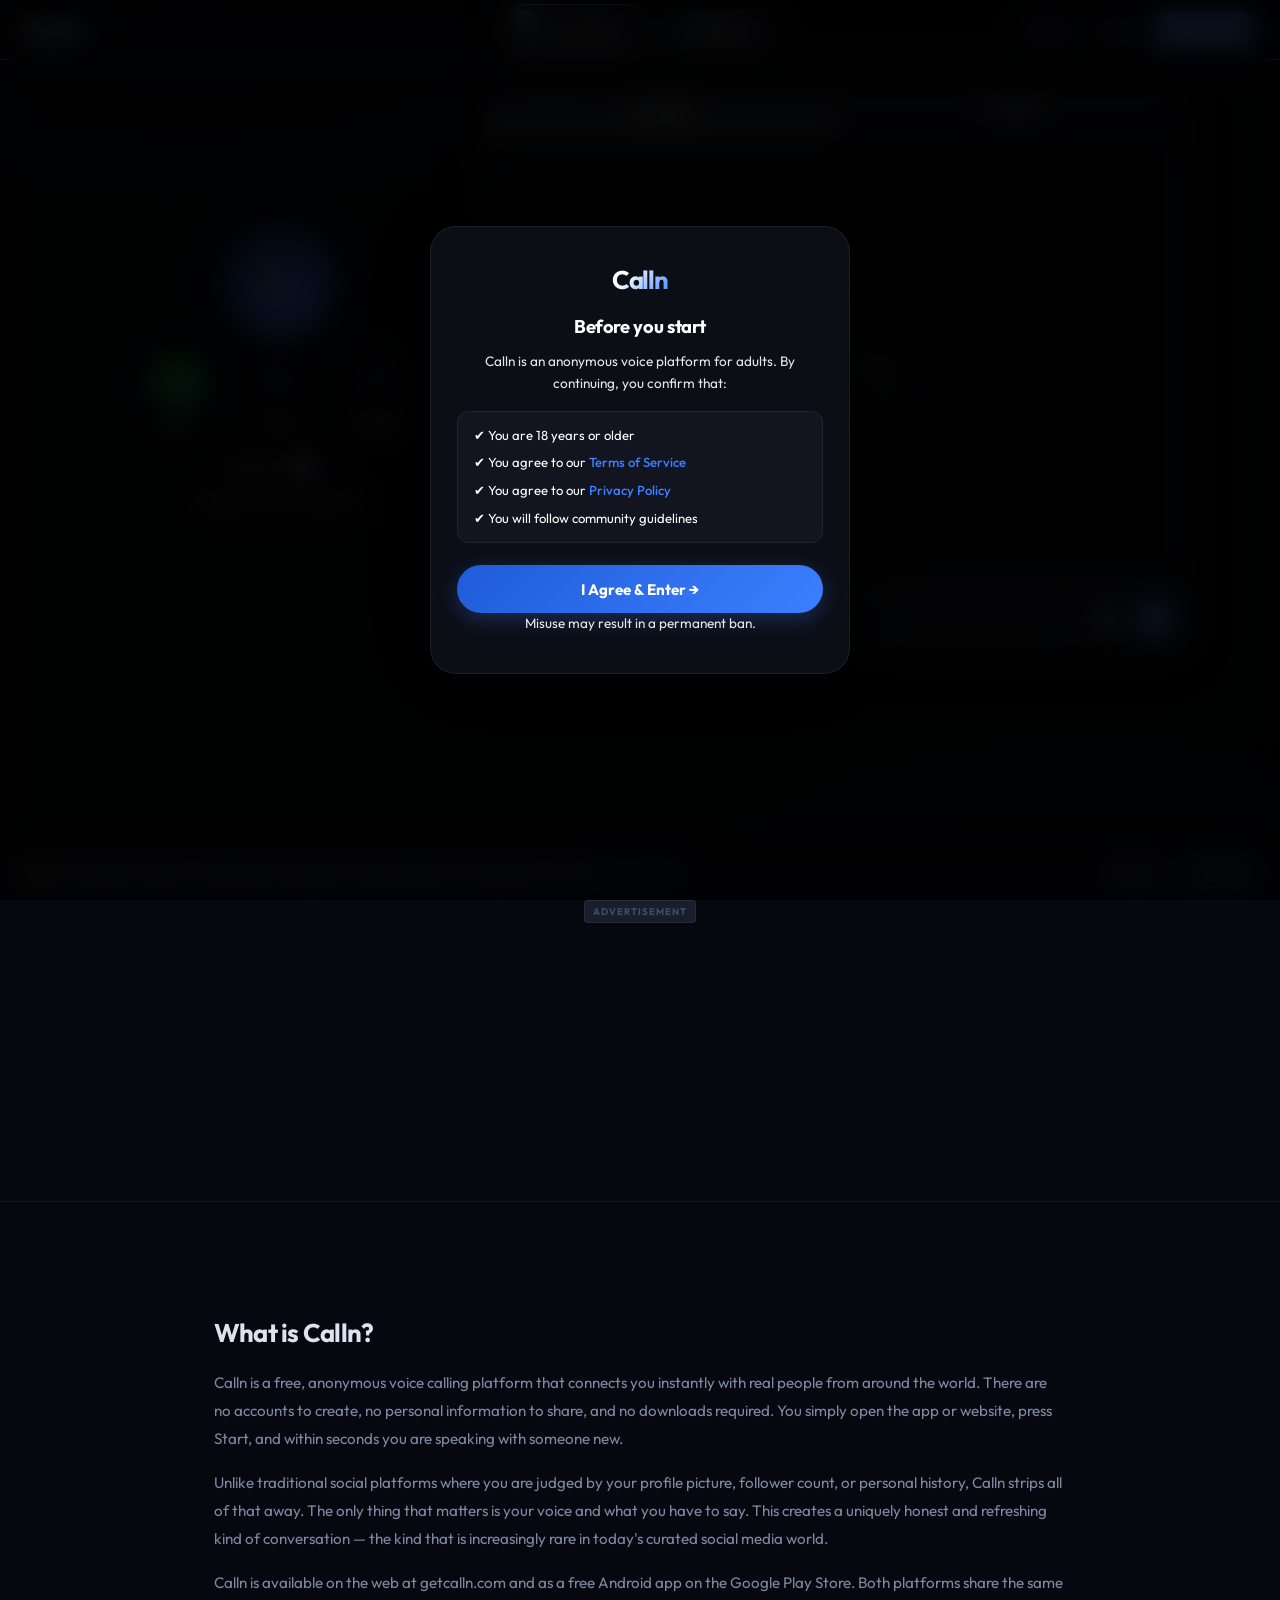
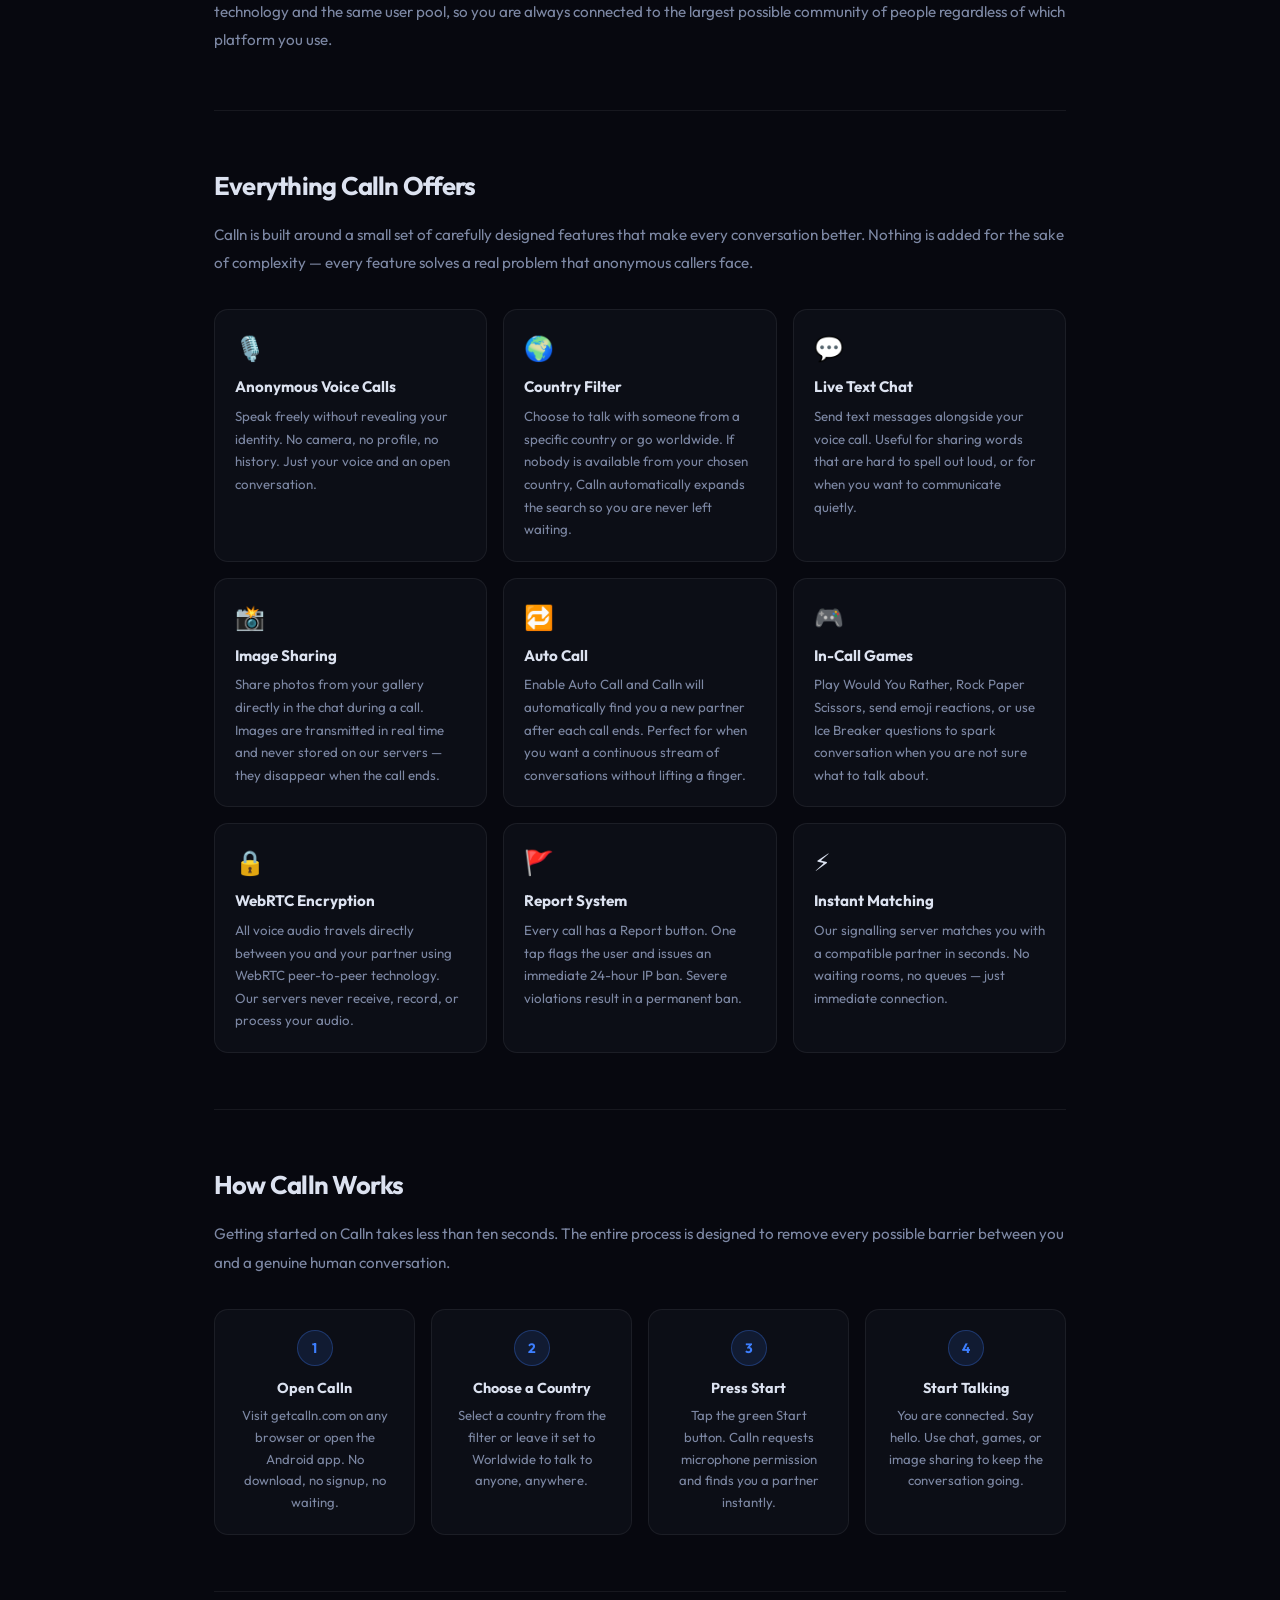
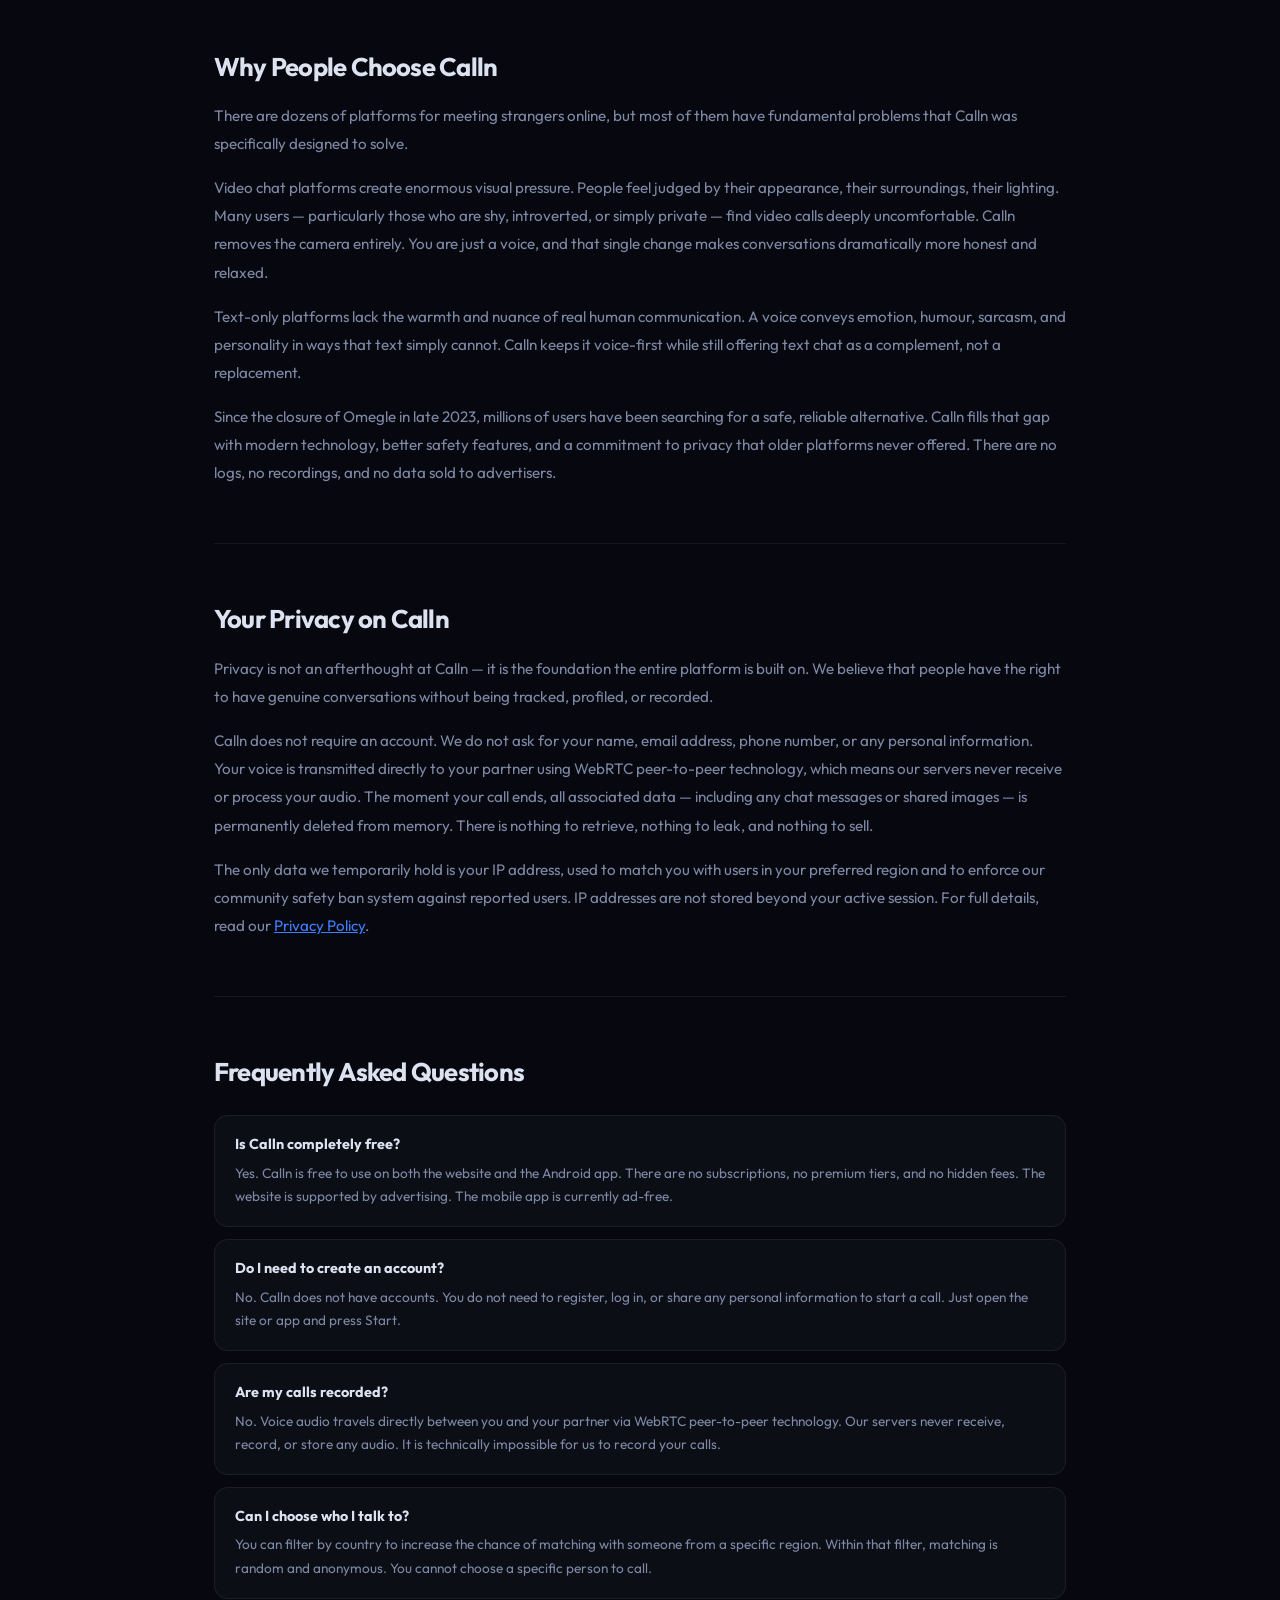
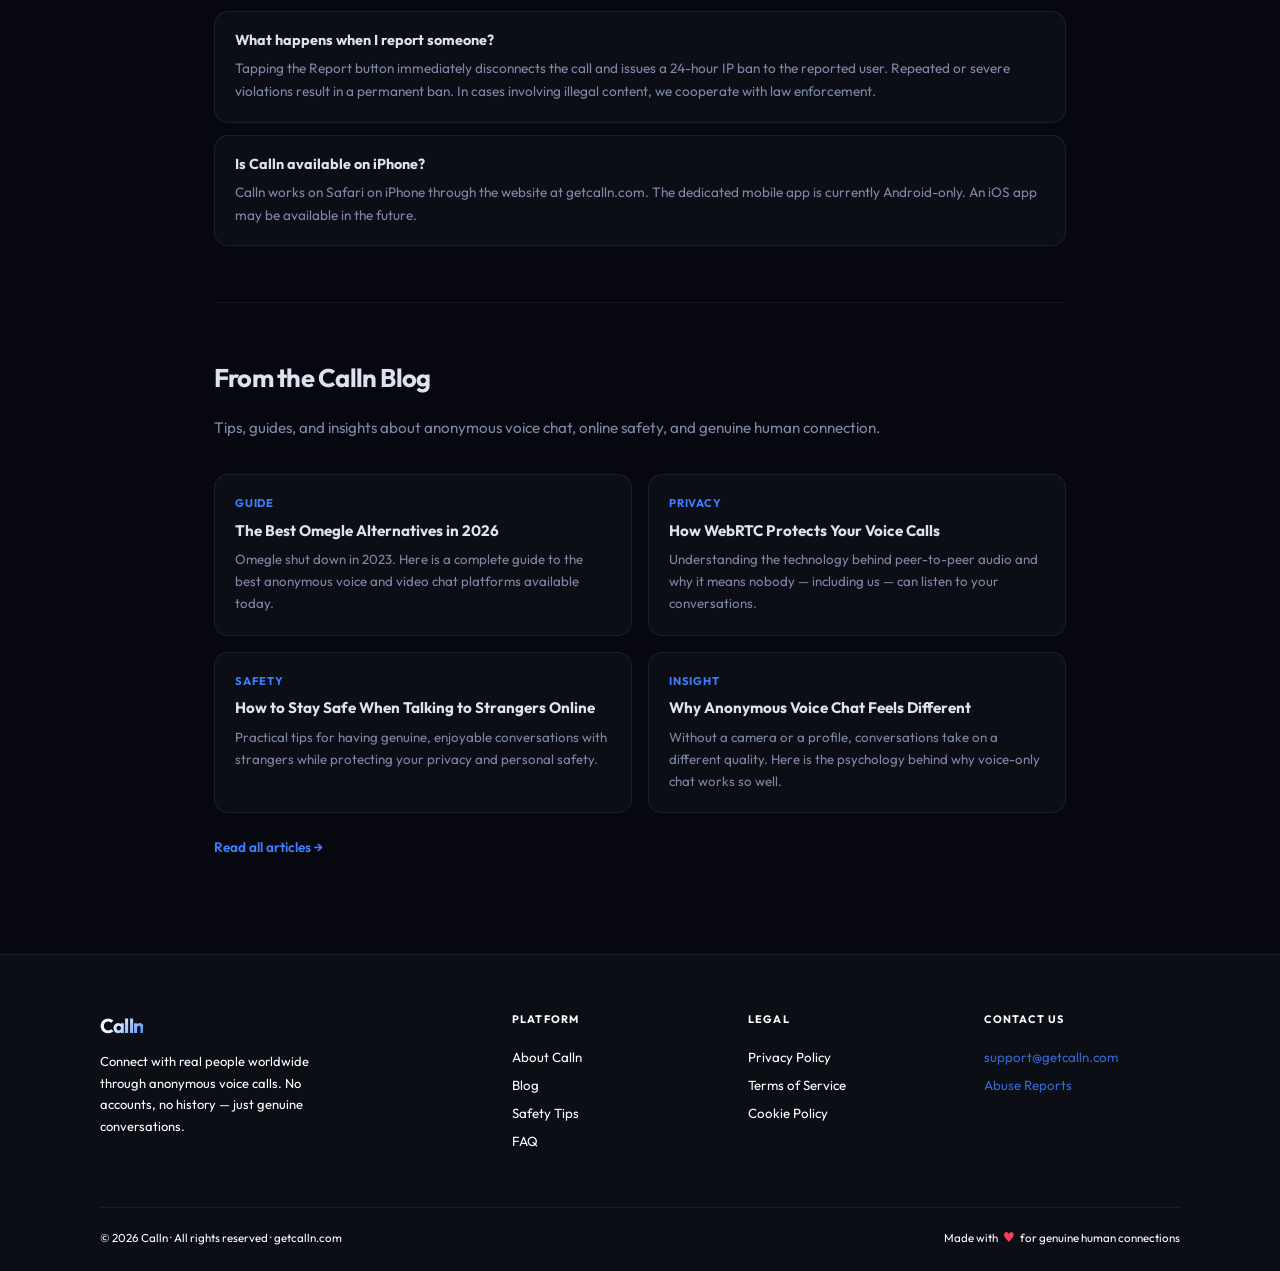
==== commit 9c4f86da: "adsterra added" ====
--- a/index.html
+++ b/index.html
@@ -455,6 +455,13 @@
    <div class="nav-right">
     <a href="about.html" class="nav-text-link">About</a>
     <a href="blog.html" class="nav-text-link">Blog</a>
+    <a href="https://play.google.com/store/apps/details?id=io.calln.voice.global"
+       class="nav-app-btn" target="_blank" rel="noopener">
+        <svg width="14" height="14" viewBox="0 0 512 512" fill="currentColor" aria-hidden="true">
+            <path d="M325.3 234.3 104.6 13l280.8 161.2-60.1 60.1zM47 0C34 6.8 25.3 19.2 25.3 35.3v441.3c0 16.1 8.7 28.5 21.7 35.3l256.6-256L47 0zm425.2 225.6-60.2-34.9-67.1 67.1 67.1 67.1 61.7-35.6c18-14.3 18-46.5-1.5-63.7zM104.6 499l280.8-161.2-60.1-60.1L104.6 499z"/>
+        </svg>
+        <span>Get App</span>
+    </a>
 </div>
 </nav>
 
@@ -608,6 +615,13 @@
 </main>
 
 
+ <div class="ad-footer-banner" id="ad-footer">
+    <span class="ad-badge">Advertisement</span>
+    <div class="ad-footer-unit">
+        <div id="adsterra-slot" style="margin:0 auto;"></div>
+    </div>
+</div>
+
 <!-- ══ CONTENT SECTION (for AdSense & SEO) ═════════════════════ -->
 <section class="content-section">
 
@@ -785,21 +799,7 @@
 <!-- ══ FOOTER ══════════════════════════════════════════════════ -->
 <footer class="site-footer">
 
-    <!-- <div class="ad-footer-banner" id="ad-footer">
-        <span class="ad-badge">Advertisement</span>
-        <div class="ad-footer-unit">
-            
-            <ins class="adsbygoogle"
-                 style="display:block"
-                 data-ad-client="ca-pub-5077822019728893"
-                 data-ad-slot="0000000001"
-                 data-ad-format="horizontal"
-                 data-full-width-responsive="true">
-            </ins>
-           
-        </div>
-    </div> -->
-
+   
     <div class="footer-inner">
         <div class="footer-brand">
             <div class="footer-logo">Calln</div>
@@ -879,7 +879,6 @@
 
 <script src="js/config.js"></script>
 <script src="js/connection.js"></script>
-<script src="js/ads.js"></script>
 <script src="js/dialog.js"></script>
 <script src="js/cookie.js"></script>
 <script src="js/toast.js"></script>
@@ -887,6 +886,7 @@
 <script src="js/chat.js"></script>
 <script src="js/script.js"></script>
 <script src="js/app-promo.js"></script>
+<script src="js/adsterra-banner.js"></script> 
 
 </body>
 </html>
--- a/navbar.css
+++ b/navbar.css
@@ -13,9 +13,8 @@
   background: rgba(7, 8, 15, 0.82);
   backdrop-filter: blur(20px);
   -webkit-backdrop-filter: blur(20px);
-  border-bottom: 1px solid var(--border);
+  border-bottom: 1px solid #ffffff;
 }
-
 /* ---- LOGO ---- */
 .logo {
   font-size: 1.8rem;
@@ -29,7 +28,6 @@
   z-index: 2;
   user-select: none;
 }
-
 /* ---- CENTER GROUP ---- */
 .nav-links {
   list-style: none;
@@ -41,7 +39,6 @@
   gap: 10px;
   z-index: 1;
 }
-
 /* ---- COUNTRY FILTER ---- */
 .filter-wrapper {
   position: relative;
@@ -52,7 +49,7 @@
   align-items: center;
   gap: 7px;
   background: var(--bg-elevated);
-  border: 1px solid var(--border);
+  border: 1px solid #ffffff;
   padding: 5px 13px;
   border-radius: 50px;
   transition: background 0.2s, border-color 0.2s;
@@ -66,7 +63,6 @@
   flex-shrink: 0;
   transition: transform 0.2s ease, opacity 0.2s ease;
 }
-
 #current-flag {
   width: 18px;
   height: auto;
@@ -86,14 +82,13 @@
   width: 100%;
   height: 100%;
 }
-
 /* ---- ONLINE STATUS ---- */
 .online-status {
   display: flex;
   align-items: center;
   gap: 7px;
   background: var(--bg-elevated);
-  border: 1px solid var(--border);
+  border: 1px solid #ffffff;
   padding: 5px 13px;
   border-radius: 50px;
   font-size: 1rem;
@@ -106,7 +101,6 @@
   color: var(--text-1);
   font-weight: 600;
 }
-
 .pulse-dot {
   width: 10px;
   height: 10px;
@@ -119,7 +113,6 @@
   0%, 100% { box-shadow: 0 0 4px var(--green);  opacity: 1; }
   50%       { box-shadow: 0 0 10px var(--green), 0 0 20px var(--green-glow); opacity: 0.8; }
 }
-
 /* ---- RIGHT BALANCE ---- */
 .nav-right {
     display: flex;
@@ -127,4 +120,37 @@
     gap: 8px;
     flex-shrink: 0;
 }
-
+/* ---- GET APP BUTTON ---- */
+.nav-app-btn {
+  display: inline-flex;
+  align-items: center;
+  gap: 6px;
+  padding: 6px 15px;
+  border-radius: 50px;
+  background: var(--accent);
+  color: #fff;
+  font-size: 0.95rem;
+  font-weight: 600;
+  letter-spacing: -0.01em;
+  text-decoration: none;
+  white-space: nowrap;
+  flex-shrink: 0;
+  transition: filter 0.2s ease, transform 0.15s ease;
+  user-select: none;
+}
+.nav-app-btn:hover {
+  filter: brightness(1.12);
+  transform: translateY(-1px);
+}
+.nav-app-btn svg {
+  flex-shrink: 0;
+}
+/* ---- MOBILE: icon-only button, keep filter + online indicator ---- */
+@media (max-width: 480px) {
+  .nav-app-btn span {
+    display: none;          /* hide the "Get App" text on phones */
+  }
+  .nav-app-btn {
+    padding: 6px 9px;       /* tighten to a neat circle-ish icon button */
+  }
+}
--- a/chat.css
+++ b/chat.css
@@ -211,7 +211,7 @@
   gap: 9px;
   padding: 11px 13px;
   background: var(--bg-elevated);
-  border-top: 1px solid var(--border);
+  border-top: 1px solid #ffffff;
   flex-shrink: 0;
 }
 
@@ -219,7 +219,7 @@
   flex: 1;
   min-width: 0;
   background: var(--bg-hover);
-  border: 1px solid var(--border);
+  border-top: 1px solid #ffffff;
   color: var(--text-1);
   outline: none;
   padding: 9px 15px;
--- a/ads.css
+++ b/ads.css
@@ -22,47 +22,31 @@
 }
 
 /* ══════════════════════════════════════════
-   ZONE 1 — Footer banner (always on)
-   Sits at the very top of the site footer,
-   above the link columns.
+   ZONE 1 — Footer banner (Adsterra)
+   Sits above the footer link columns.
+   Box hugs the ad — no fixed leaderboard size.
    ══════════════════════════════════════════ */
 .ad-footer-banner {
   display: flex;
   flex-direction: column;
   align-items: center;
   gap: 8px;
-  padding: 20px 1.5rem;
+  padding: 0px 1.5rem 20px;
   border-bottom: 1px solid var(--border);
   margin-bottom: 2rem;
 }
 
 .ad-footer-unit {
-  width: 100%;
-  max-width: 728px;
-  min-height: 90px;
-  background: var(--bg-elevated);
-  border: 1px dashed var(--border);
-  border-radius: var(--r-sm);
+  /* No forced width/height — wrap tightly around whatever size loads */
   display: flex;
   align-items: center;
   justify-content: center;
   overflow: hidden;
-  position: relative;
 }
 
-/* Placeholder text while ad loads */
-.ad-footer-unit::before {
-  content: '728 × 90 — Leaderboard Ad';
-  position: absolute;
-  font-size: 0.7rem;
-  color: var(--text-3);
-  letter-spacing: 0.04em;
-  pointer-events: none;
-}
-
-@media (max-width: 600px) {
-  .ad-footer-unit { min-height: 50px; }
-  .ad-footer-unit::before { content: '320 × 50 — Mobile Banner'; }
+/* #adsterra-slot is sized by adsterra-banner.js (300x250 or 320x50) */
+#adsterra-slot {
+  margin: 0 auto;
 }
 
 /* ══════════════════════════════════════════
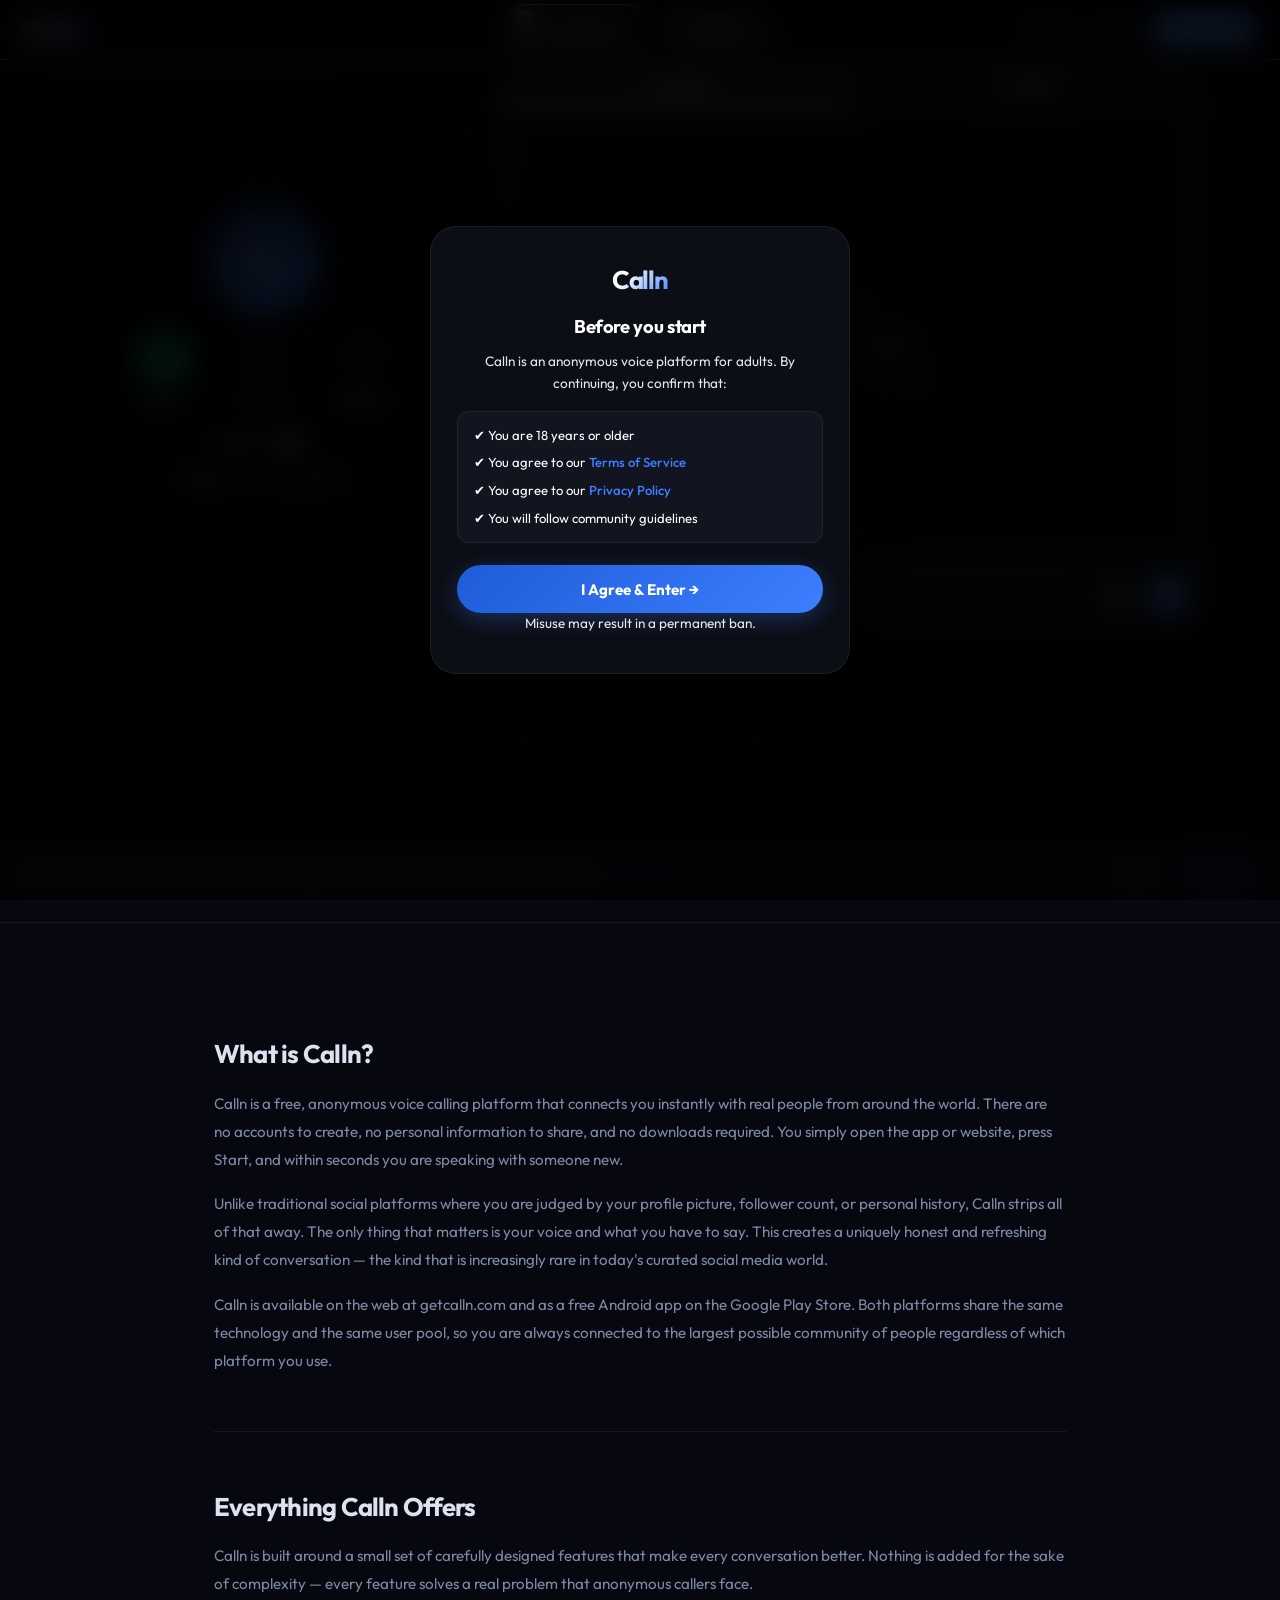
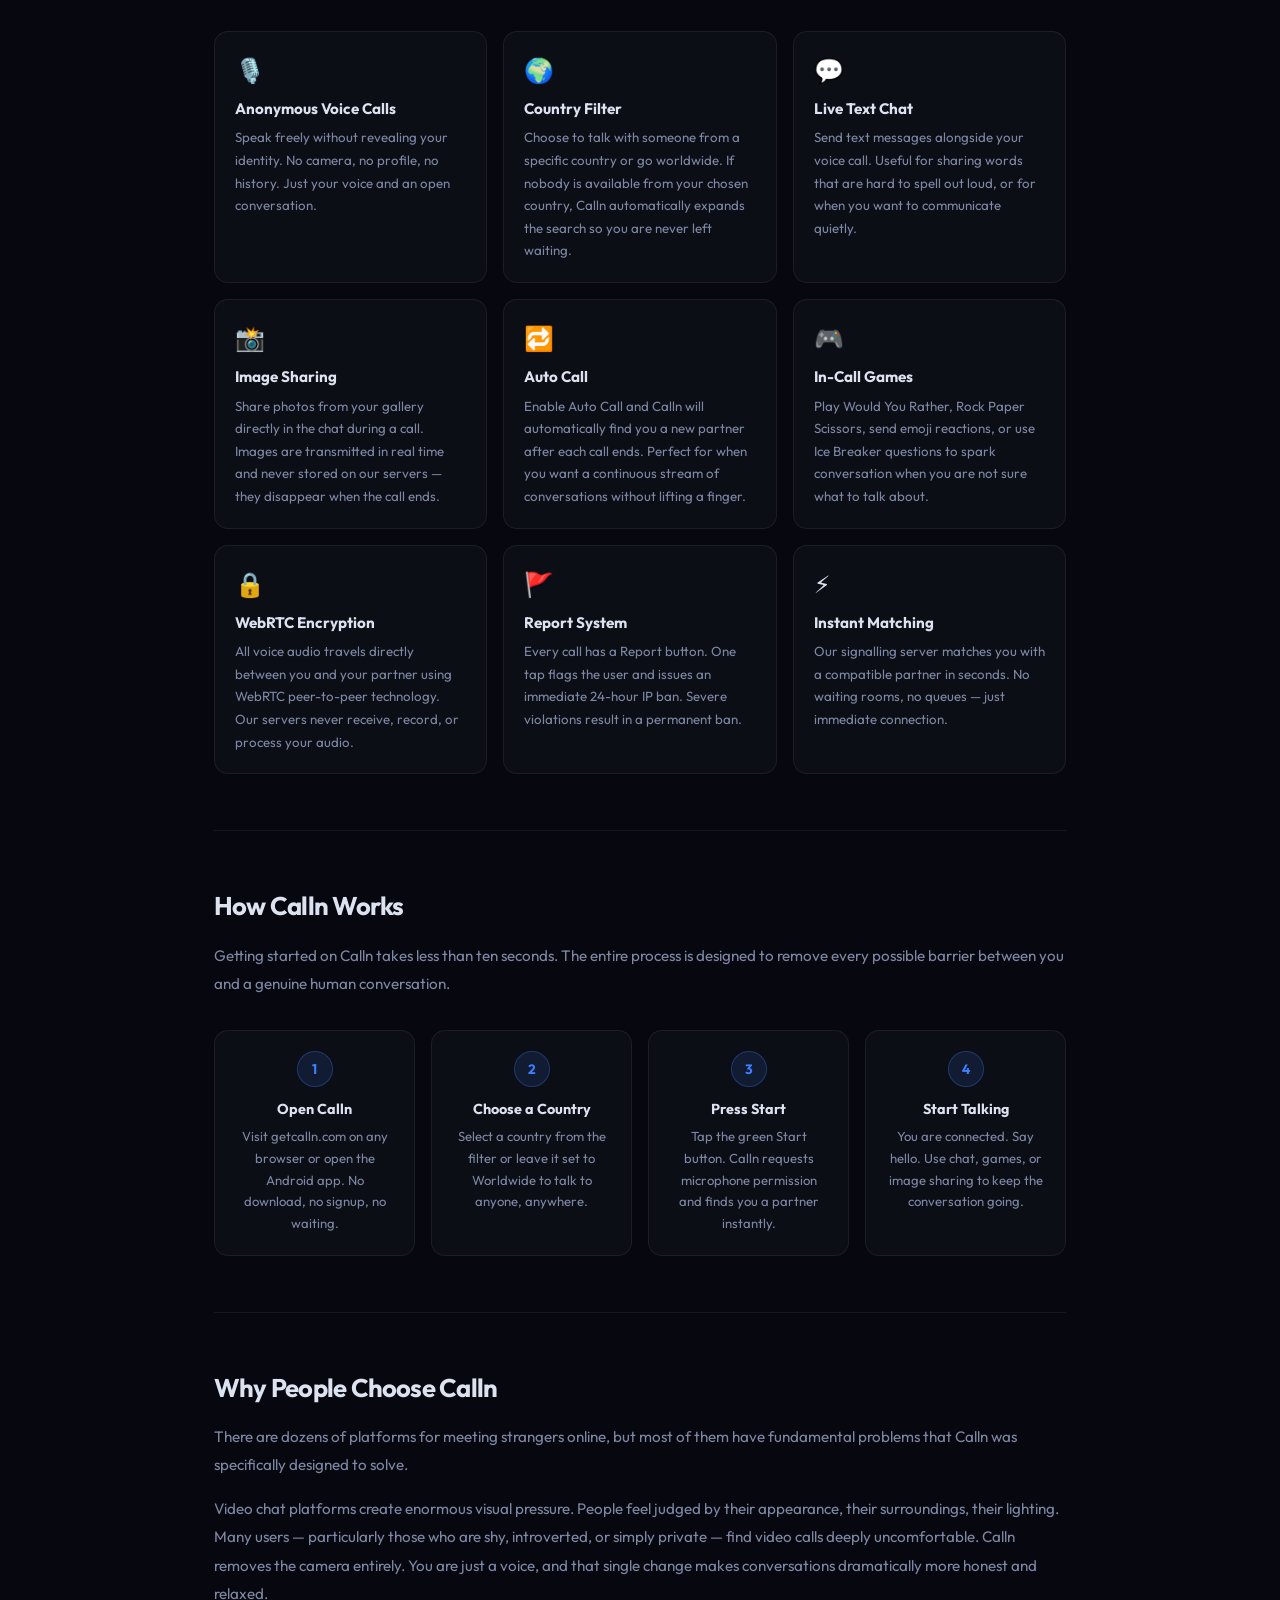
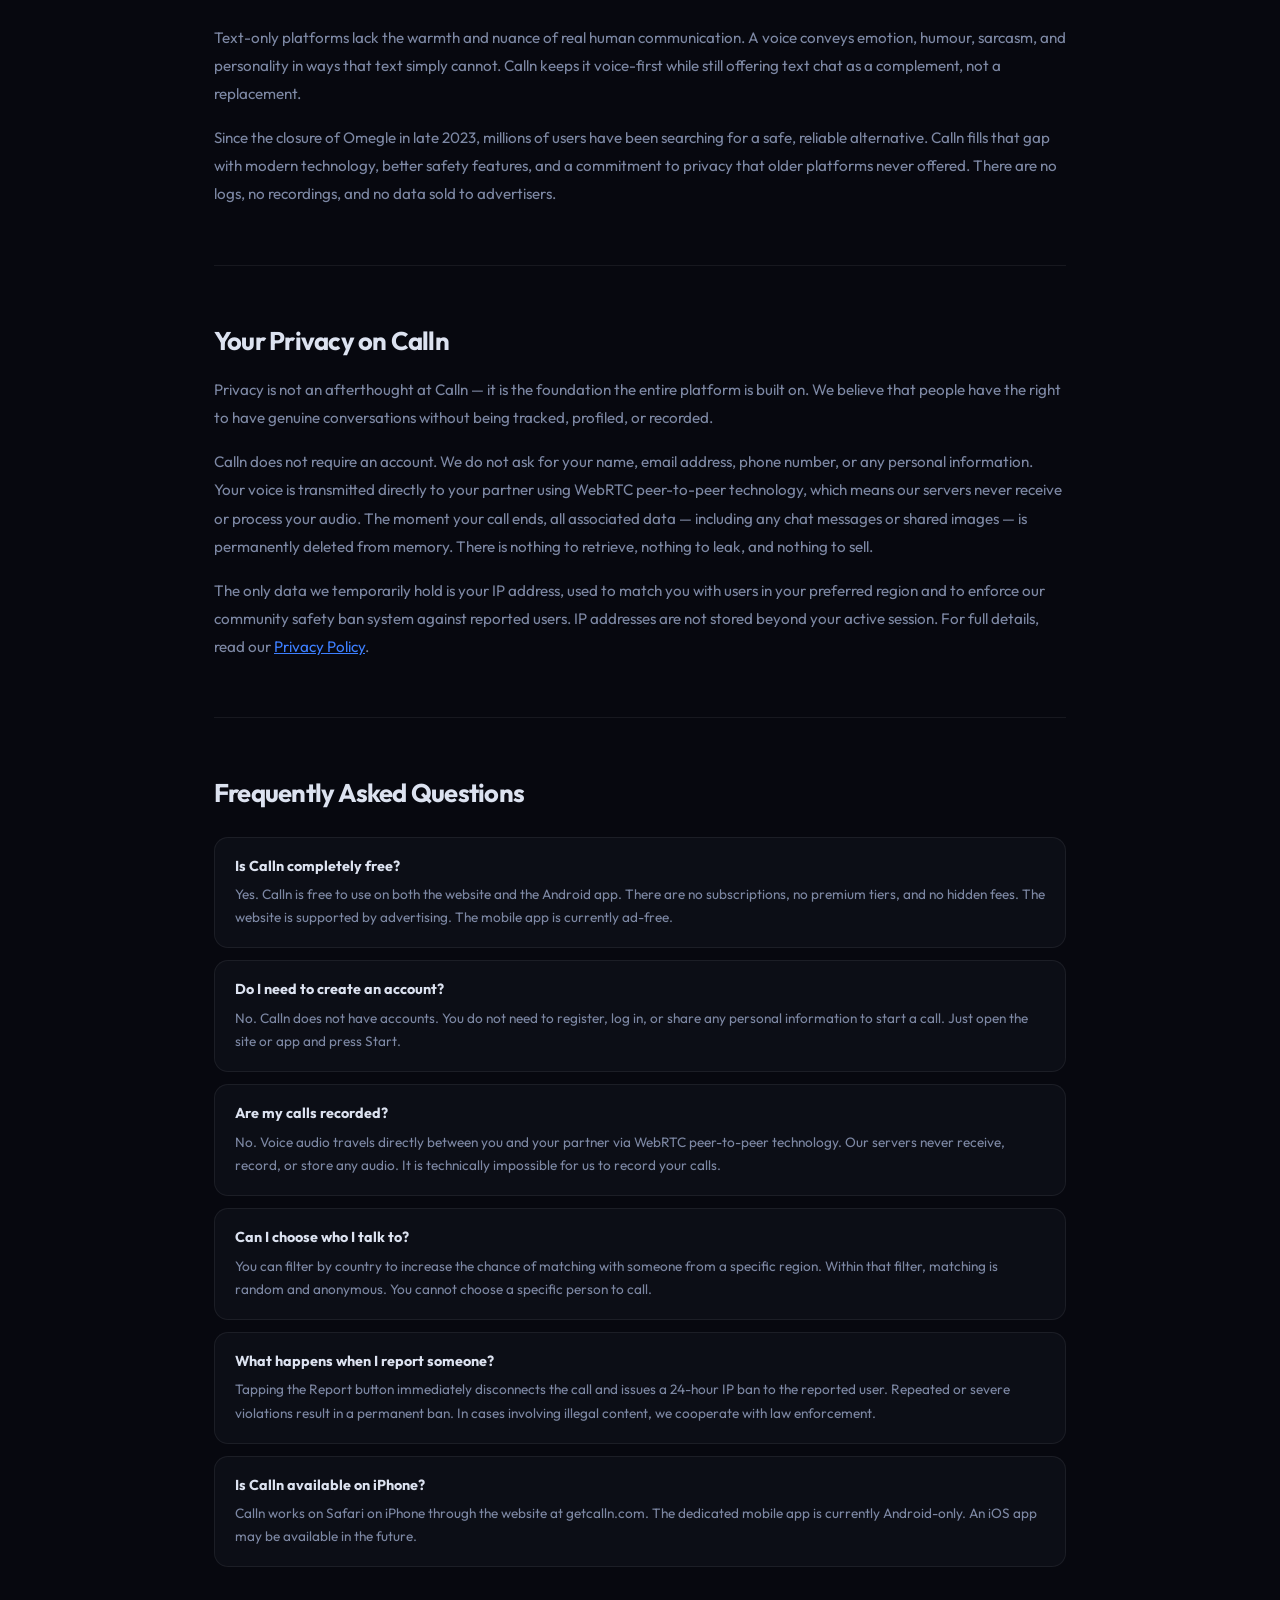
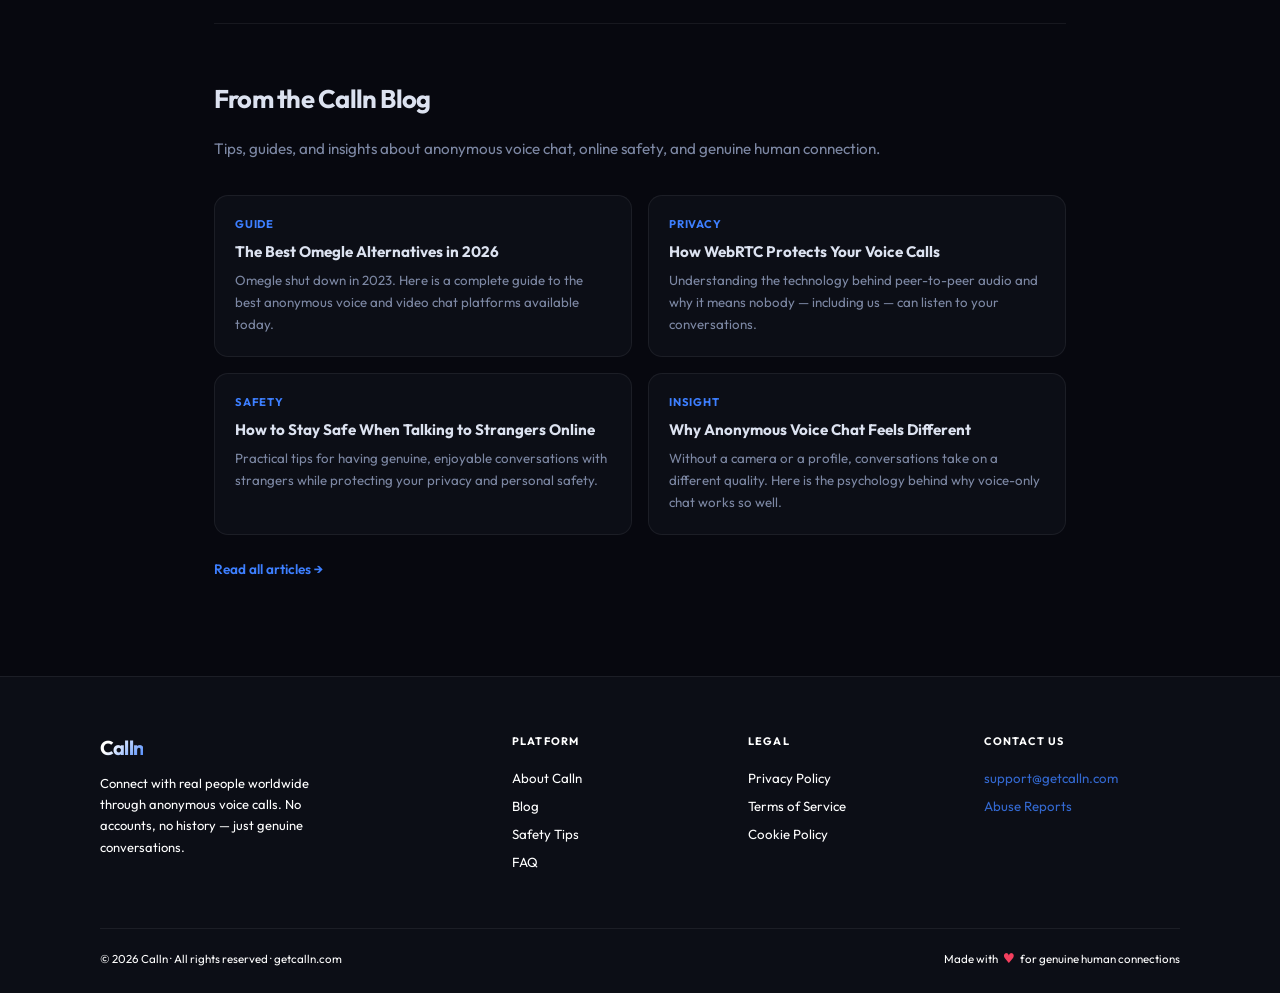
==== commit 485956fb: "ui issues fixed" ====
--- a/index.html
+++ b/index.html
@@ -616,7 +616,7 @@
 
 
  <div class="ad-footer-banner" id="ad-footer">
-    <span class="ad-badge">Advertisement</span>
+    
     <div class="ad-footer-unit">
         <div id="adsterra-slot" style="margin:0 auto;"></div>
     </div>
--- a/hero.css
+++ b/hero.css
@@ -3,11 +3,11 @@
    ============================================= */
 .hero-section {
   display: flex;
-  align-items: flex-start;
-  justify-content: center;
-  gap: 23px;
-  min-height: calc(100dvh - 60px);
-   padding: 2rem 1.5rem 2rem; 
+  align-items: fkex-start;
+  justify-content: center;
+  gap: 52px;
+  min-height: auto;
+   padding: 0.55rem 1.5rem 2%; 
   
 }
 
@@ -20,8 +20,8 @@
   flex-direction: column;
   align-items: center;
   justify-content: center;
-  align-self: flex-start;   /* ← ADD: stops it stretching full viewport height */
-  height: 62dvh;            /* ← ADD: match the chat container height from chat.css */
+  align-self: stretch;   /* ← ADD: stops it stretching full viewport height */
+  height: auto;            /* ← ADD: match the chat container height from chat.css */
   min-height: 340px;        /* ← ADD: match chat container min-height */
 }
 
--- a/chat.css
+++ b/chat.css
@@ -7,7 +7,7 @@
   width: 100%;
   max-width: 700px;
   height: 62dvh;
-  min-height: 340px;
+  min-height: 320px;
   background: var(--bg-surface);
   border-radius: var(--r-xl);
   border: 1px solid #fff;
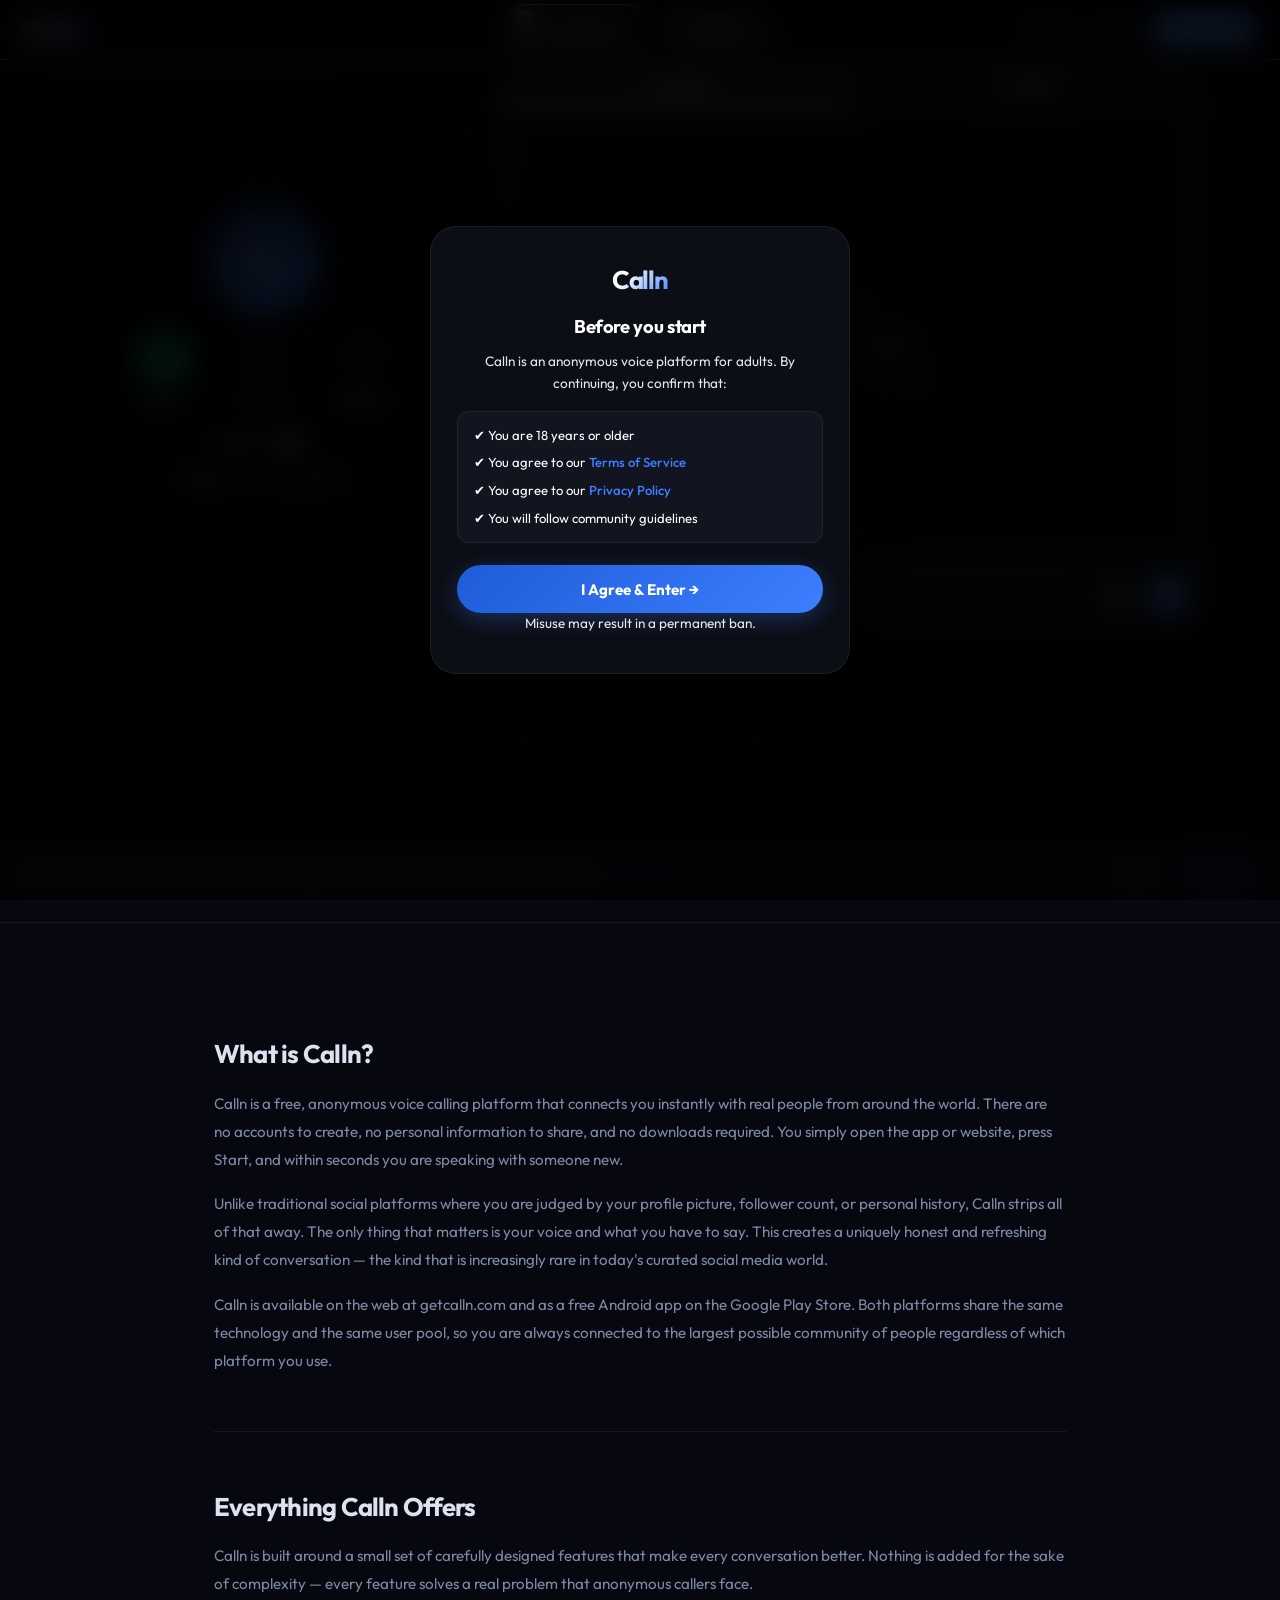
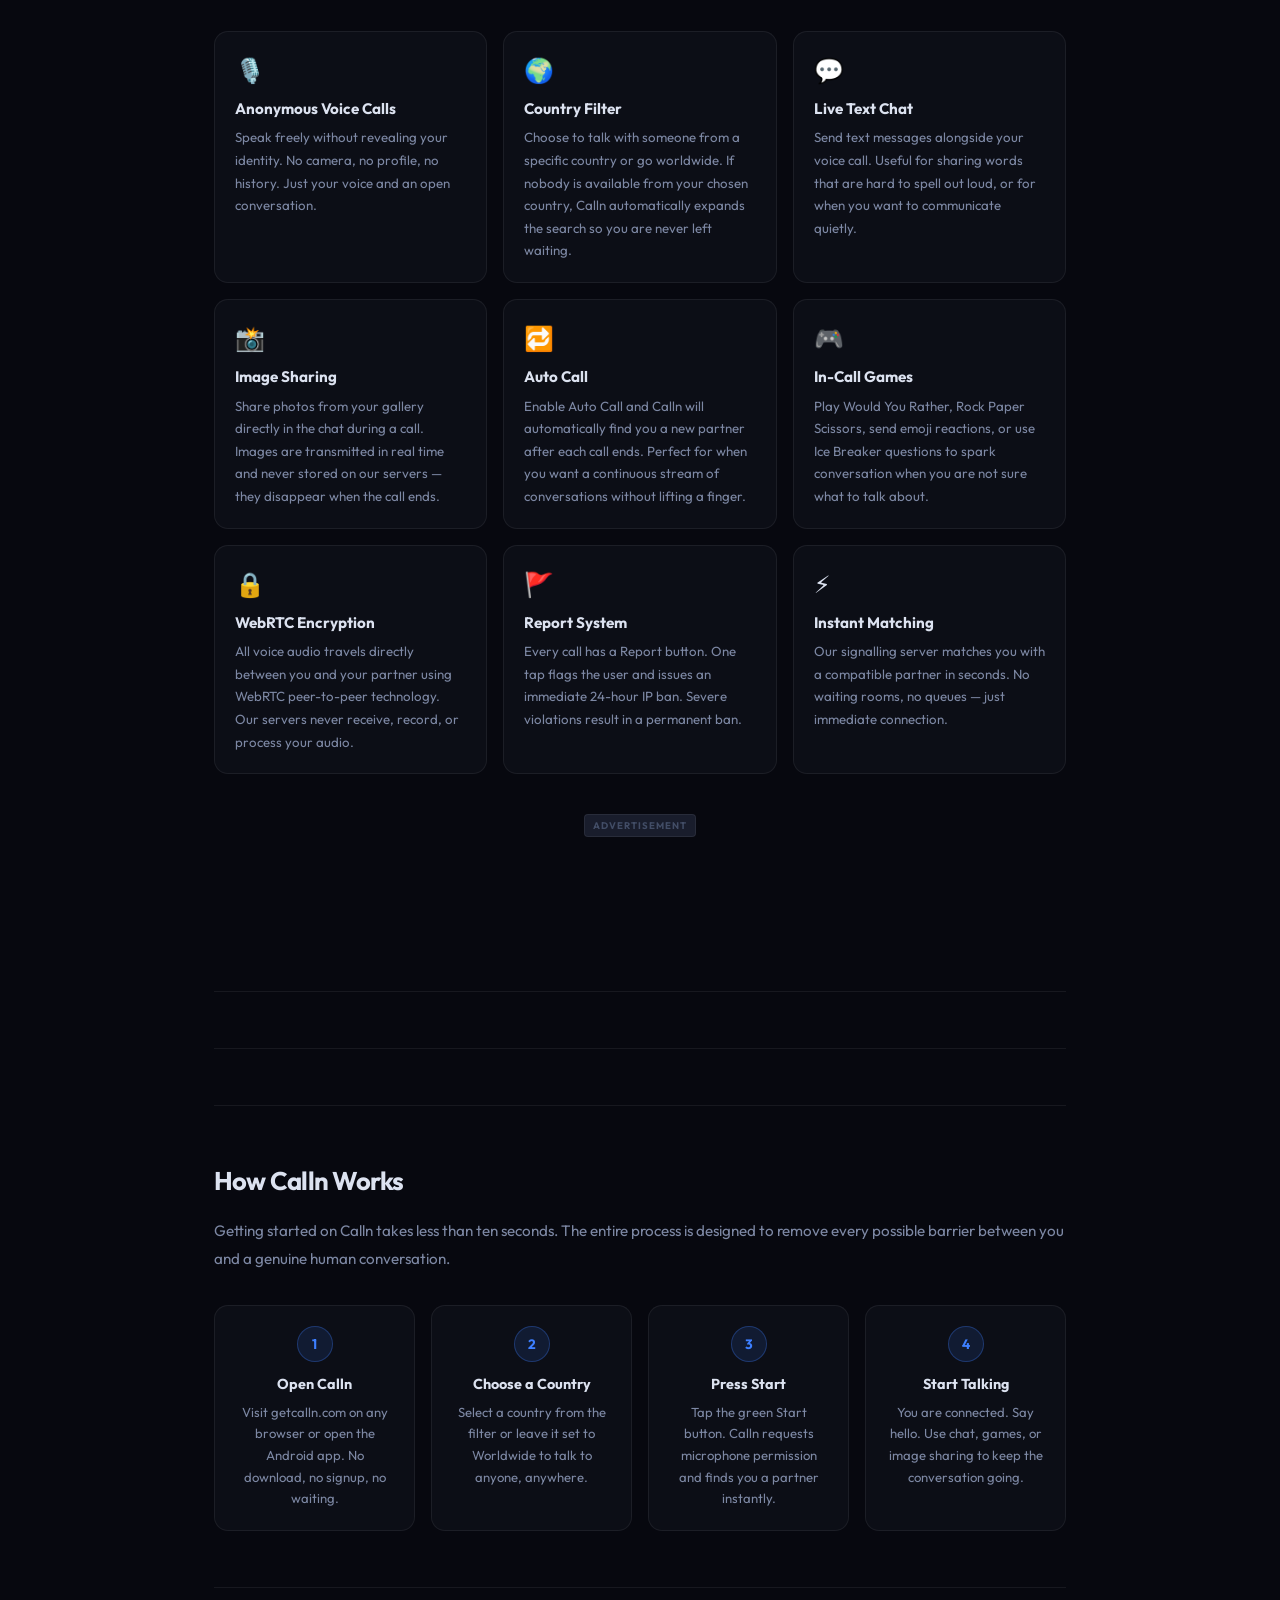
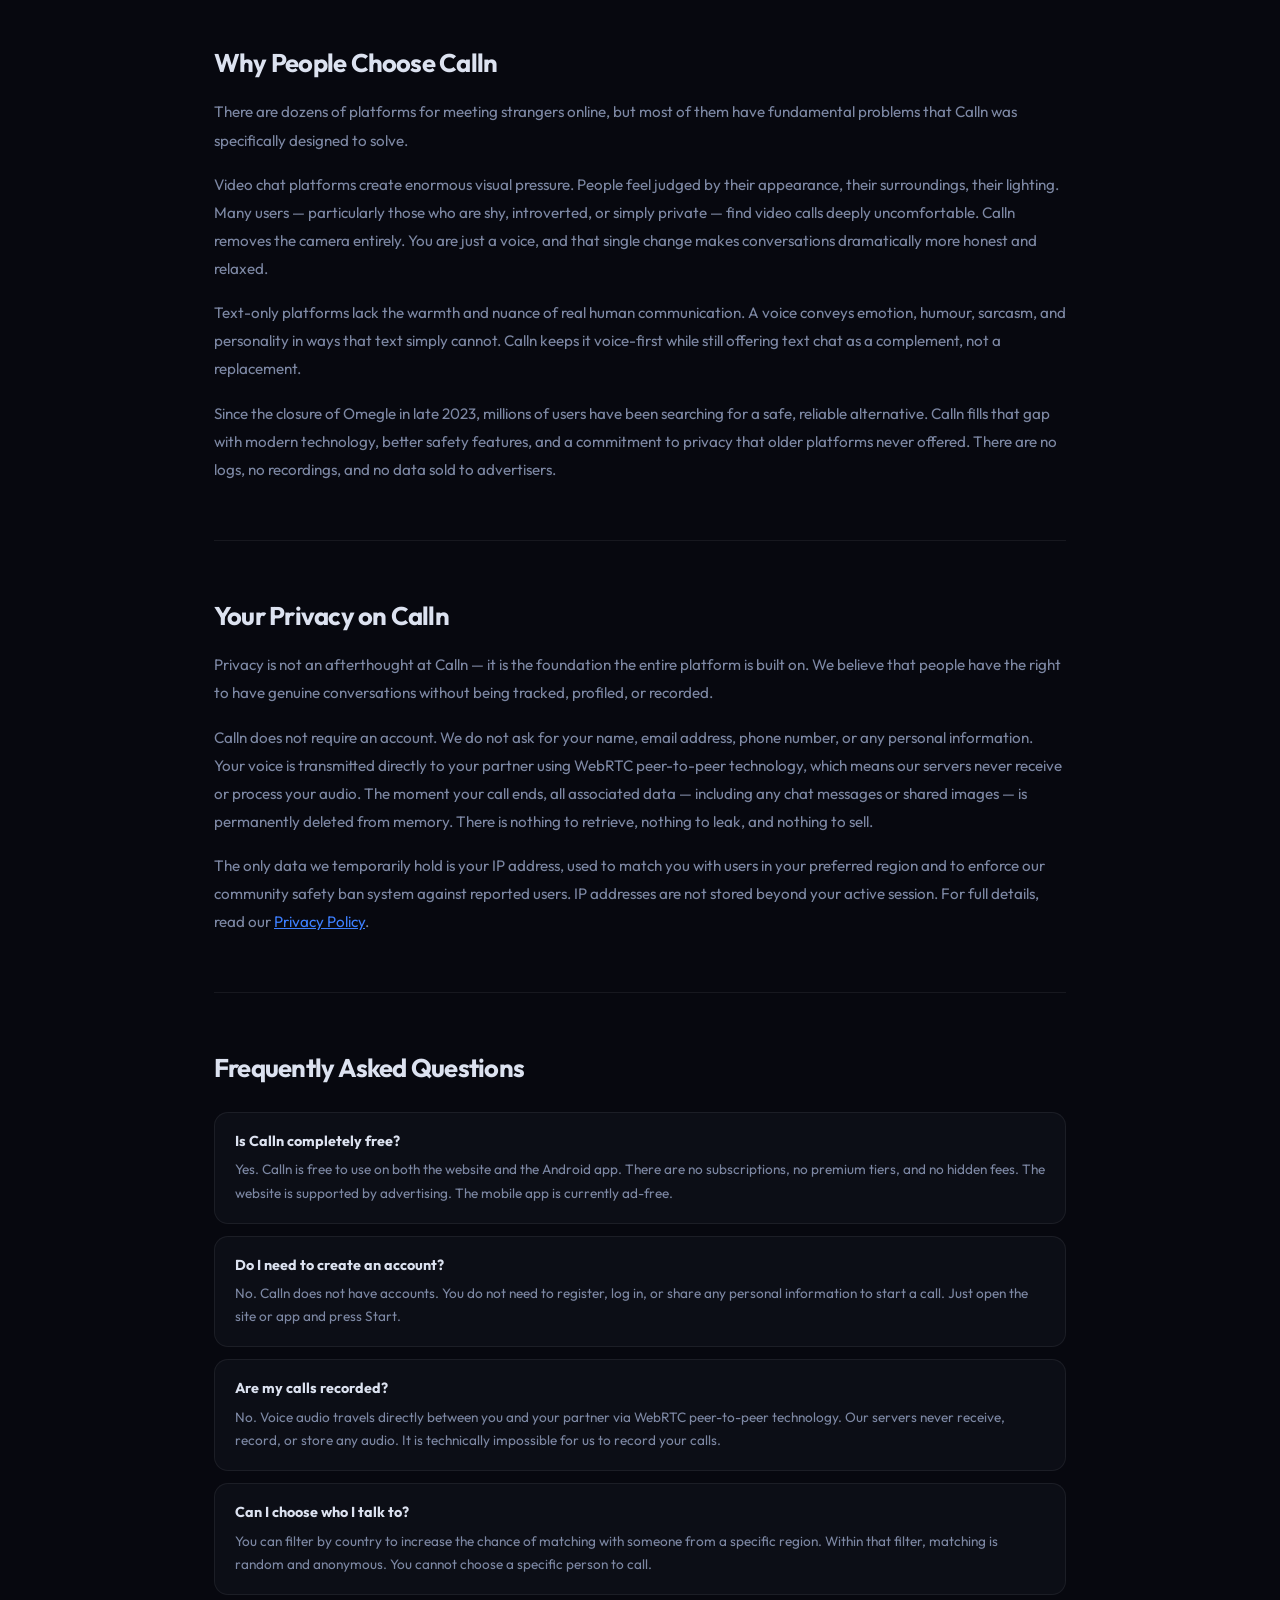
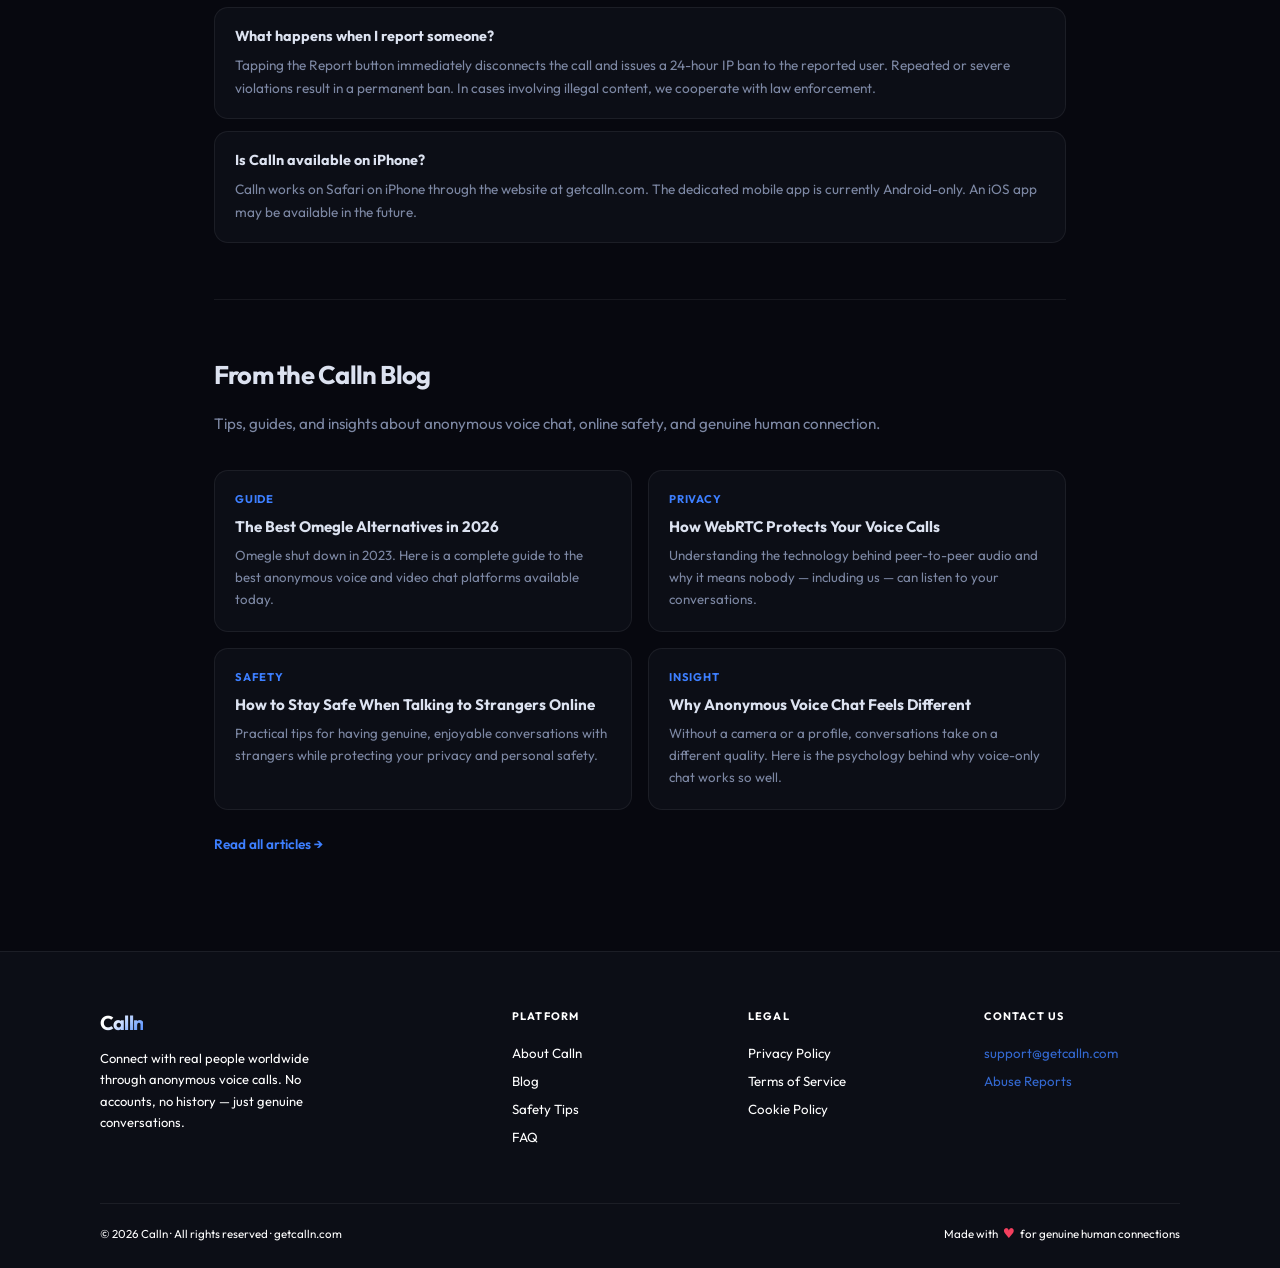
==== commit fae6a016: "ad unit added" ====
--- a/index.html
+++ b/index.html
@@ -685,6 +685,16 @@
         </div>
     </div>
 
+
+    <div class="ad-inline-banner">
+        <span class="ad-badge">Advertisement</span>
+        <div id="adsterra-slot-mid" style="margin:8px auto 0;"></div>
+    </div>
+
+    <hr class="content-divider">
+
+    <hr class="content-divider">
+
     <hr class="content-divider">
 
     <!-- How it works -->
--- a/ads.css
+++ b/ads.css
@@ -141,6 +141,13 @@
   border-radius: 10px;
   overflow: hidden;
 }
+.ad-inline-banner {
+  display: flex;
+  flex-direction: column;
+  align-items: center;
+  gap: 8px;
+  margin: 2.5rem 0;
+}
 .ad-fs-progress-bar {
   height: 100%;
   background: var(--accent);
@@ -153,4 +160,4 @@
 @media (max-width: 360px) {
   .ad-fs-unit  { width: 280px; height: 230px; }
   .ad-fs-progress { width: 280px; }
-}+}
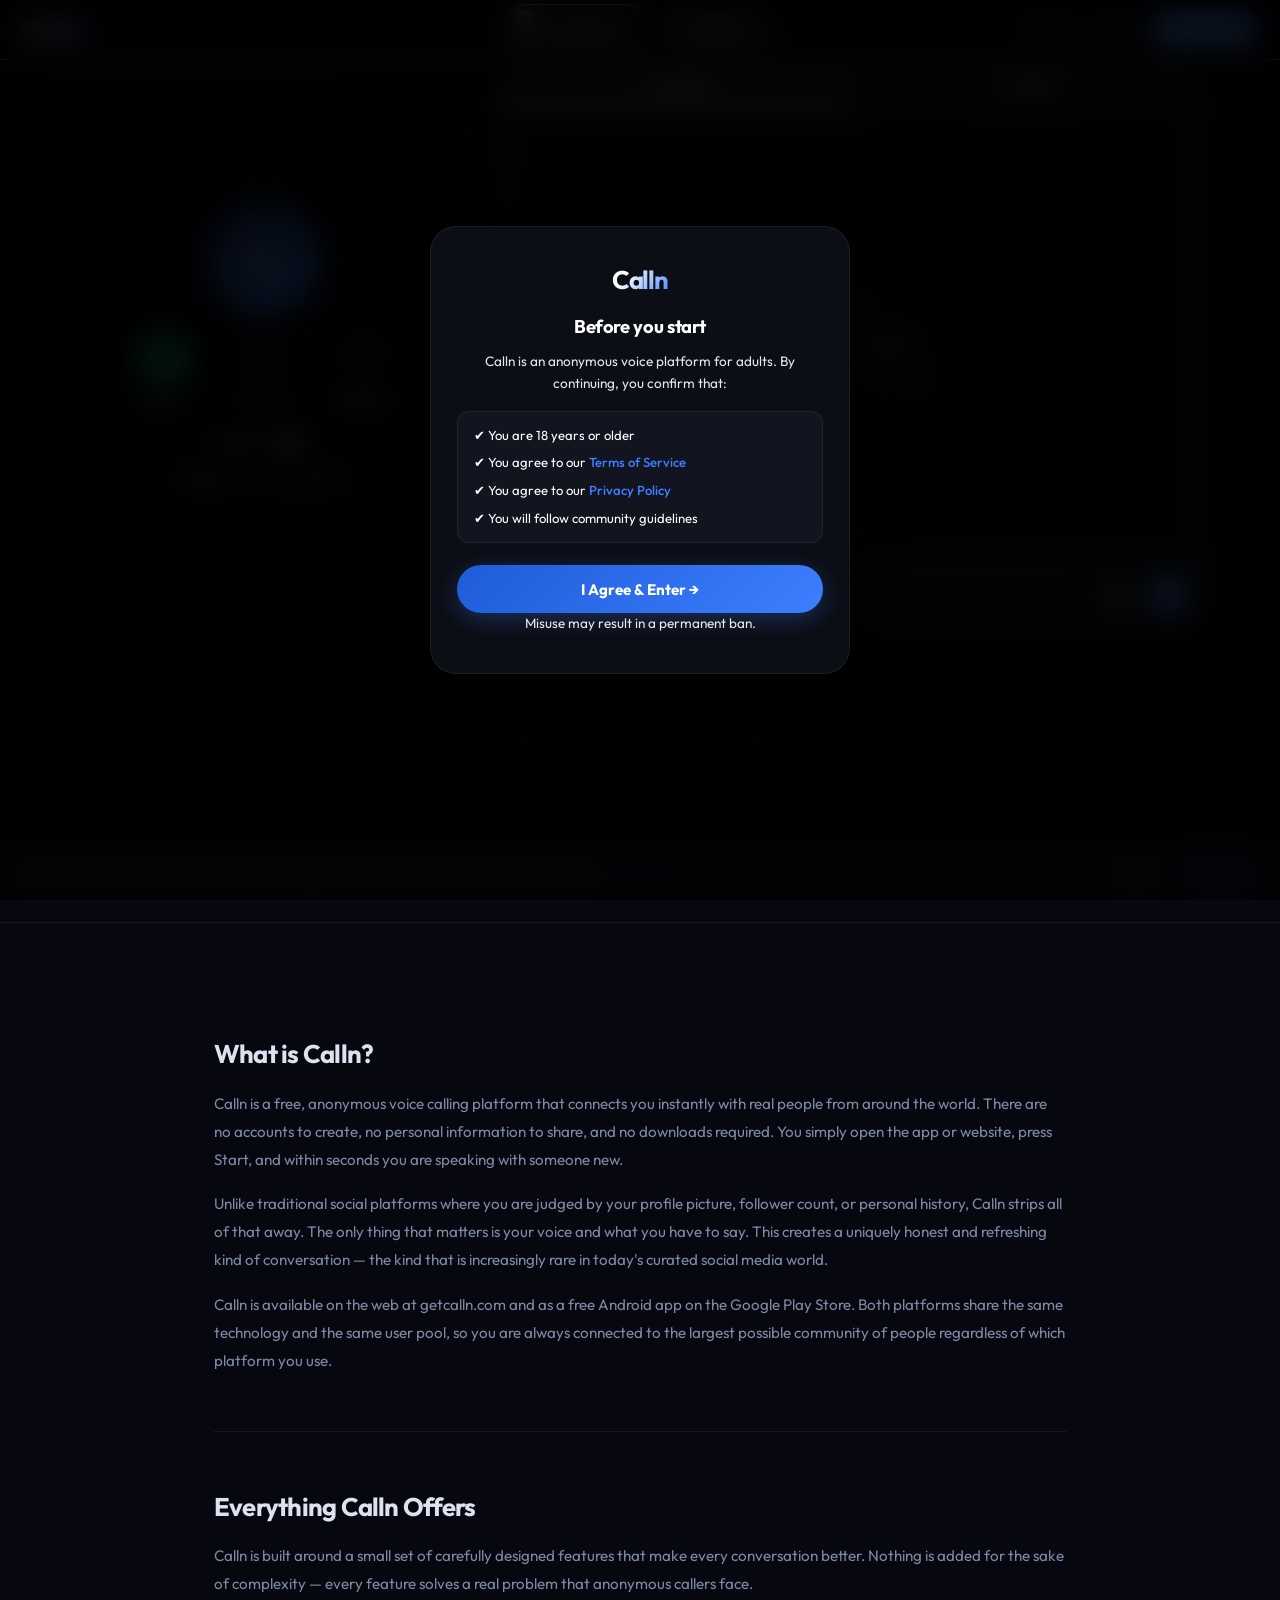
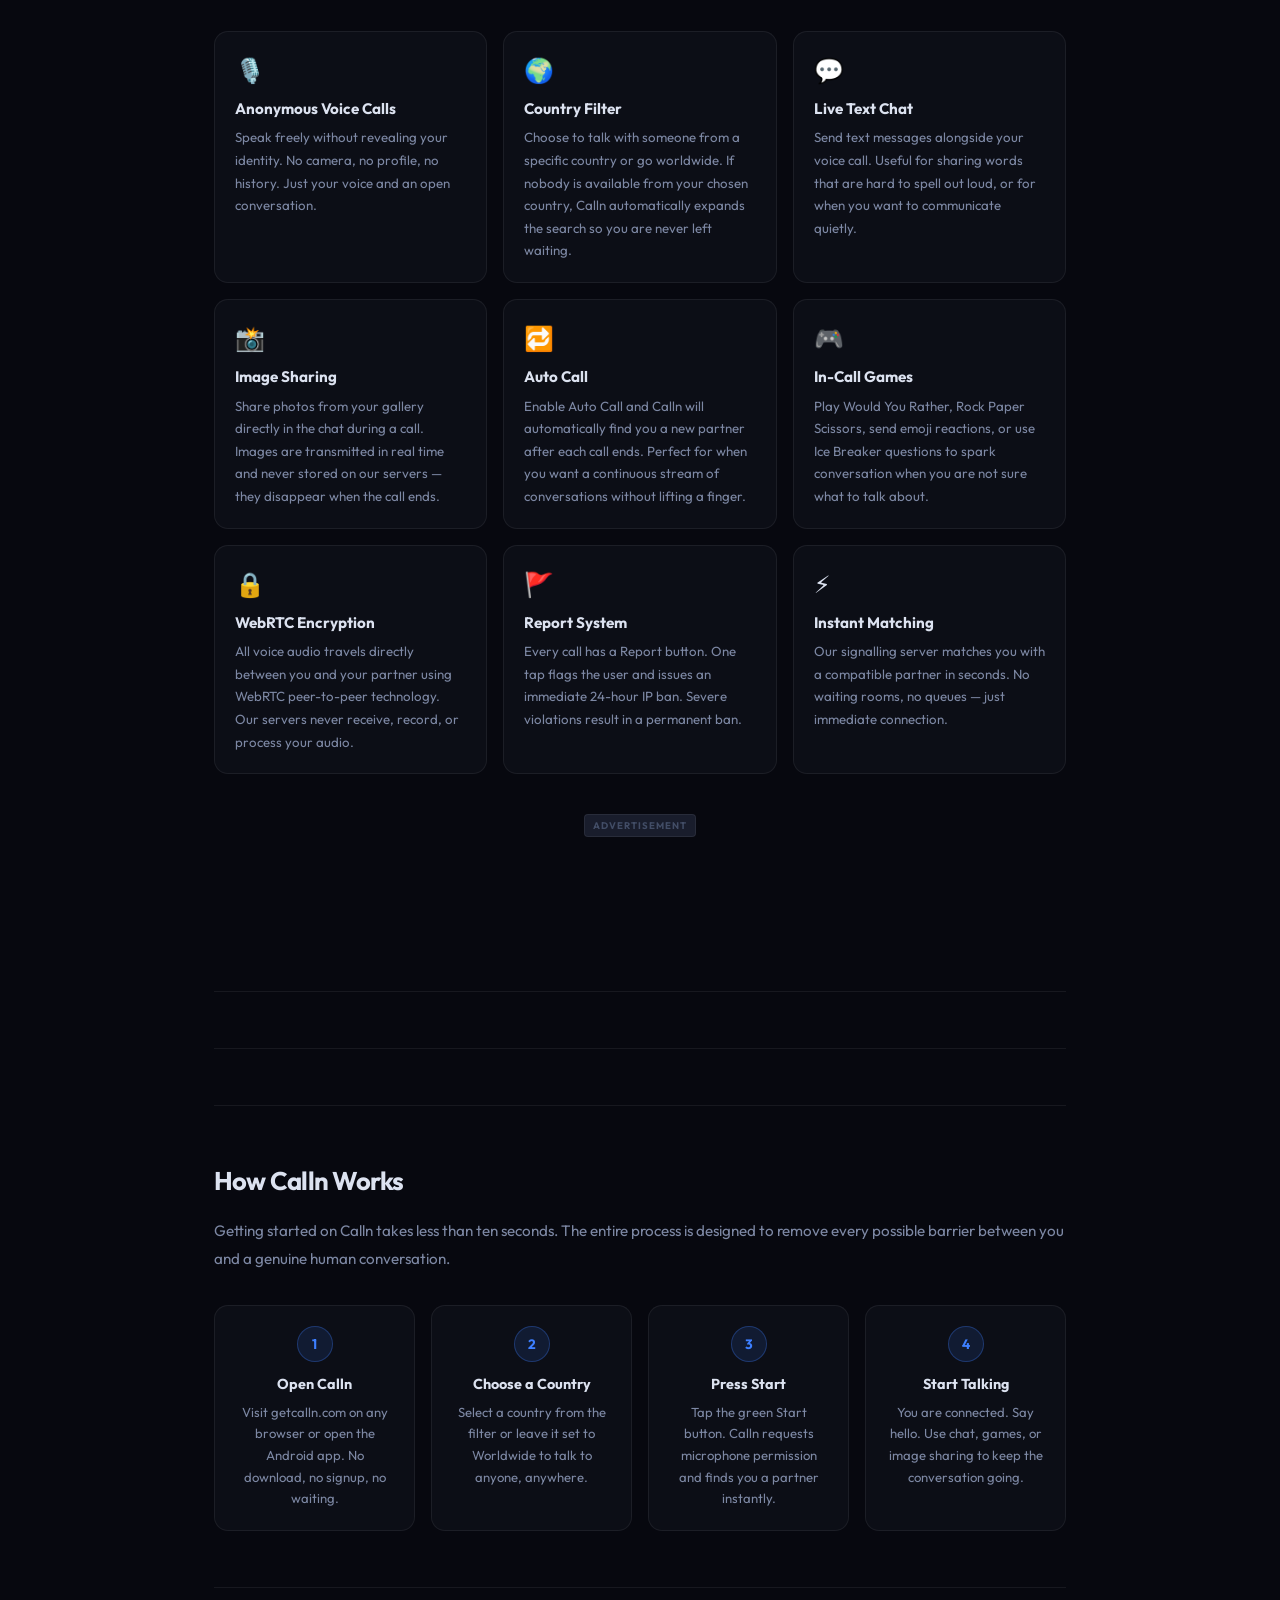
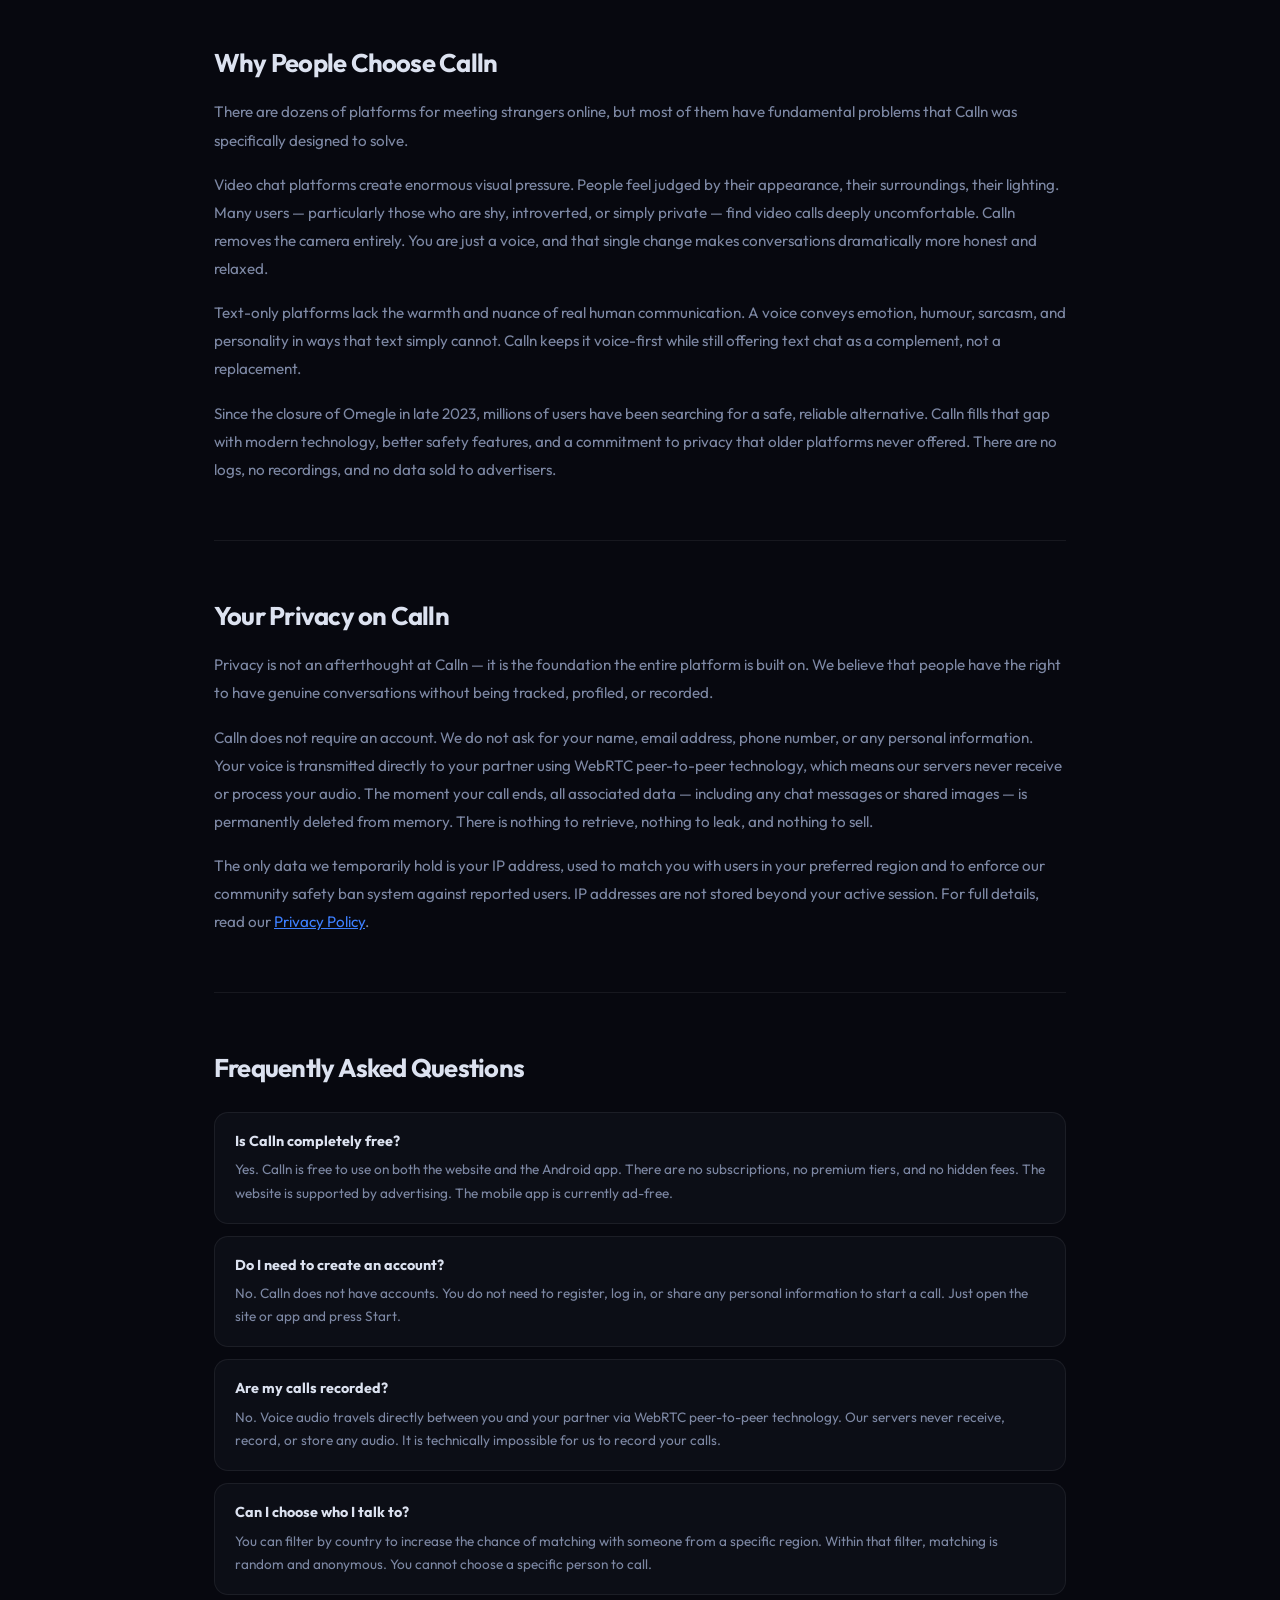
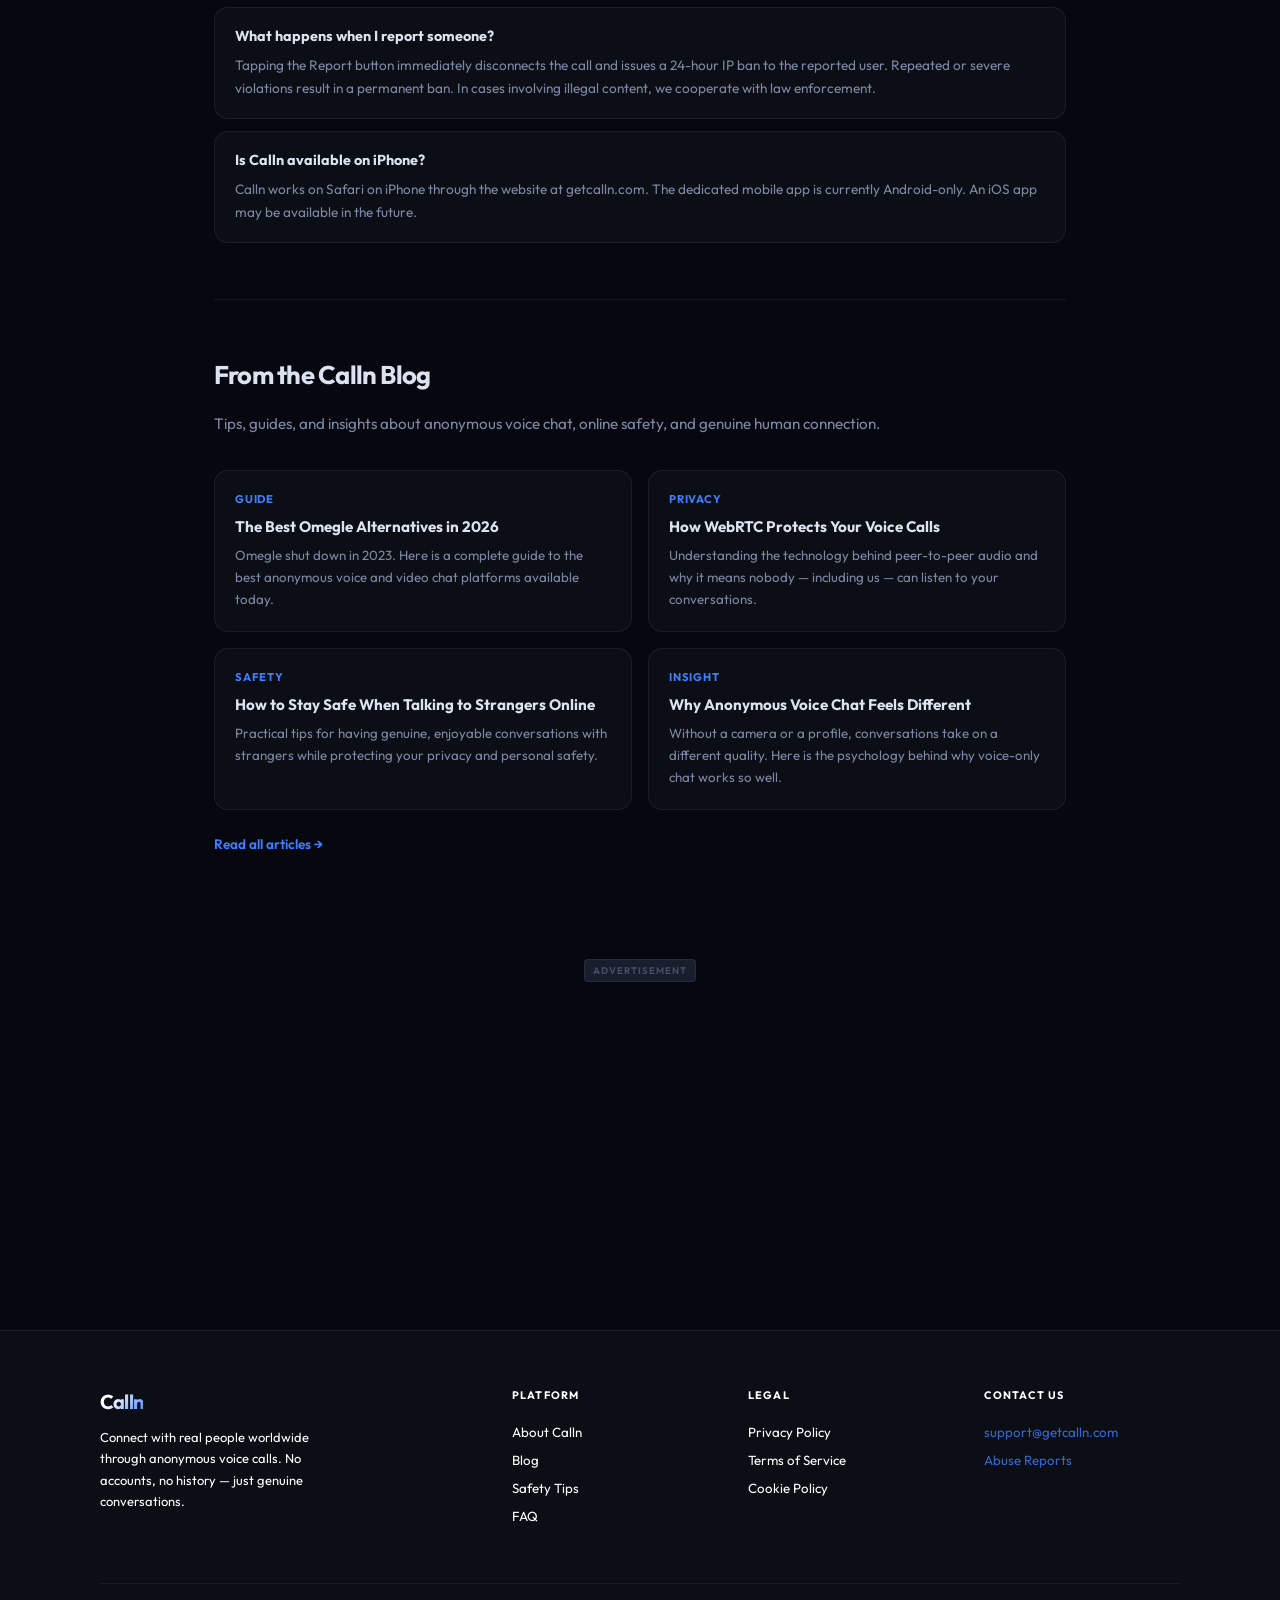
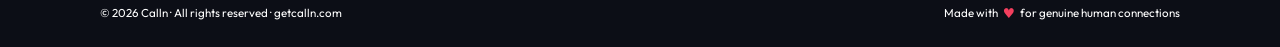
==== commit e11bbd35: "all banner ads unit added" ====
--- a/index.html
+++ b/index.html
@@ -802,8 +802,16 @@
     </div>
 
     <a href="blog.html" class="section-link">Read all articles →</a>
+    
 
 </section>
+
+
+
+<div class="ad-inline-banner">
+    <span class="ad-badge">Advertisement</span>
+    <div id="adsterra-slot-bottom" style="margin:8px auto 0;"></div>
+</div>
 
 
 <!-- ══ FOOTER ══════════════════════════════════════════════════ -->
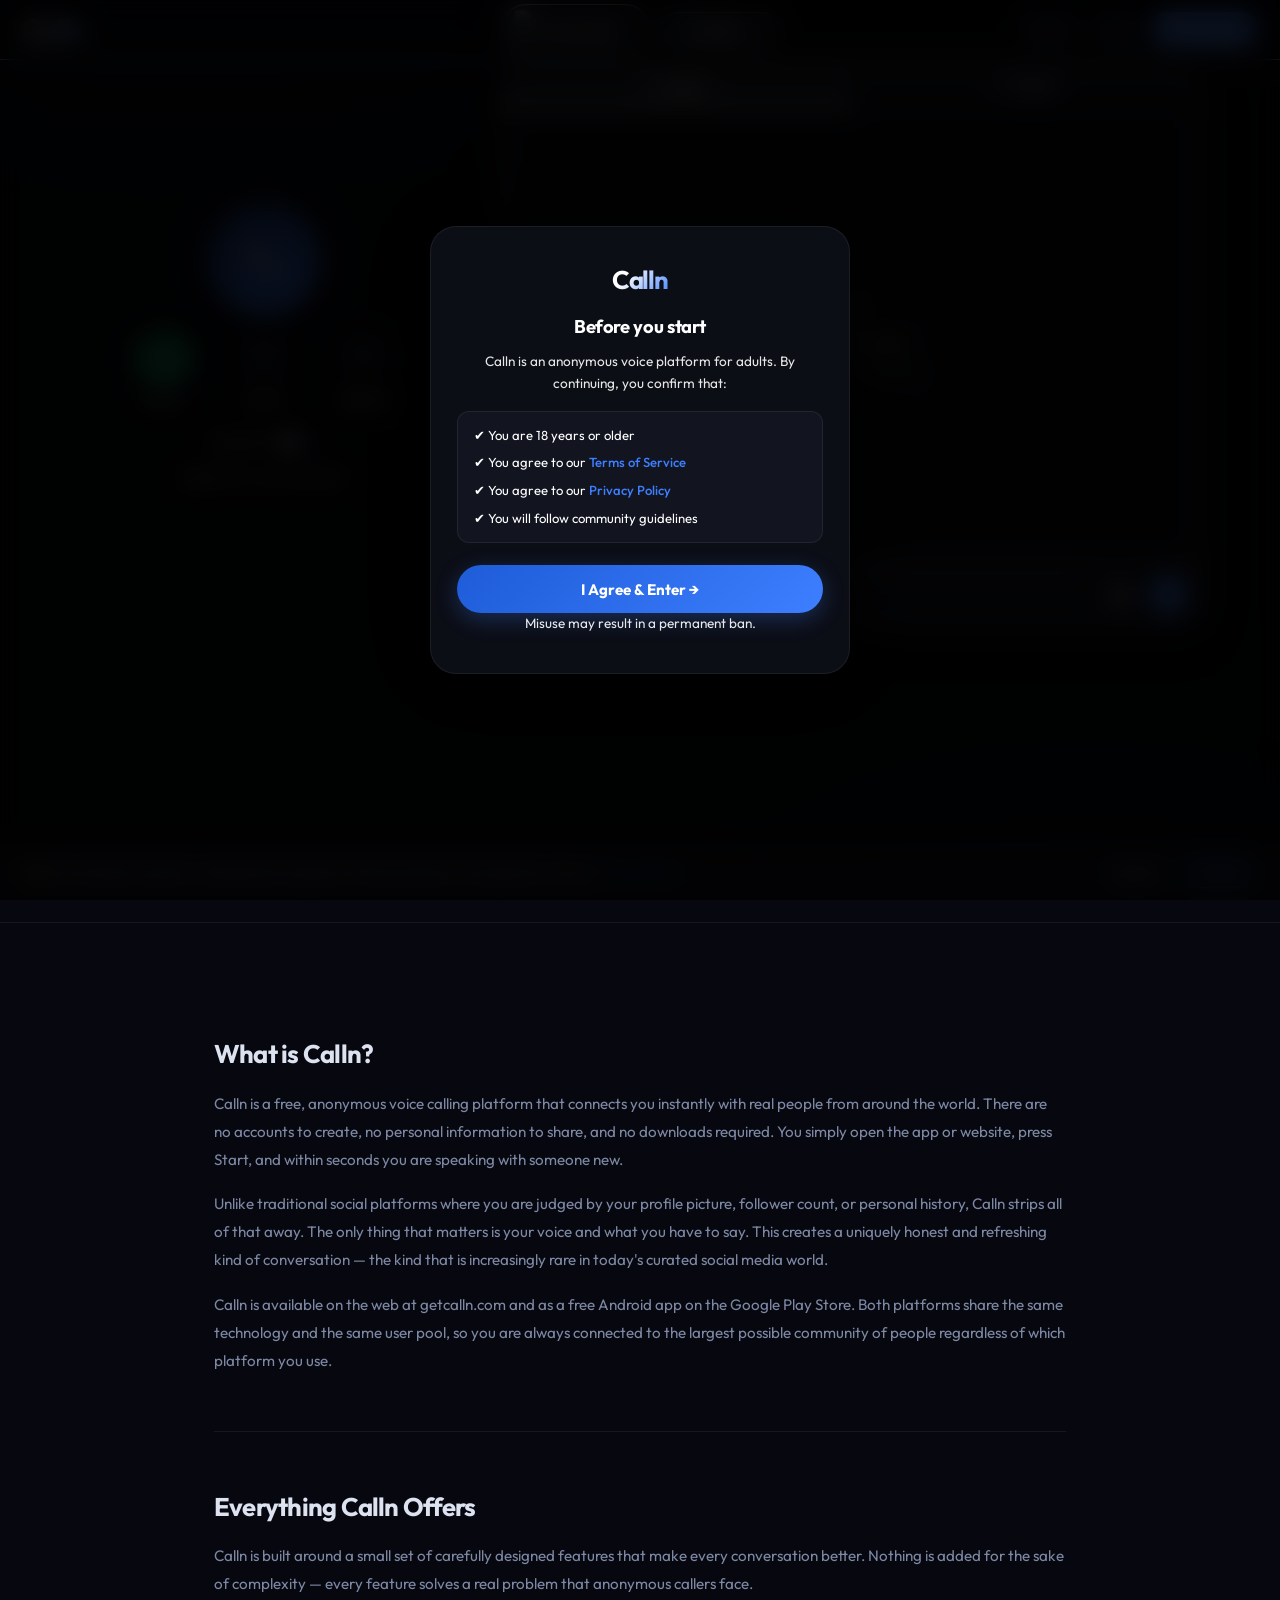
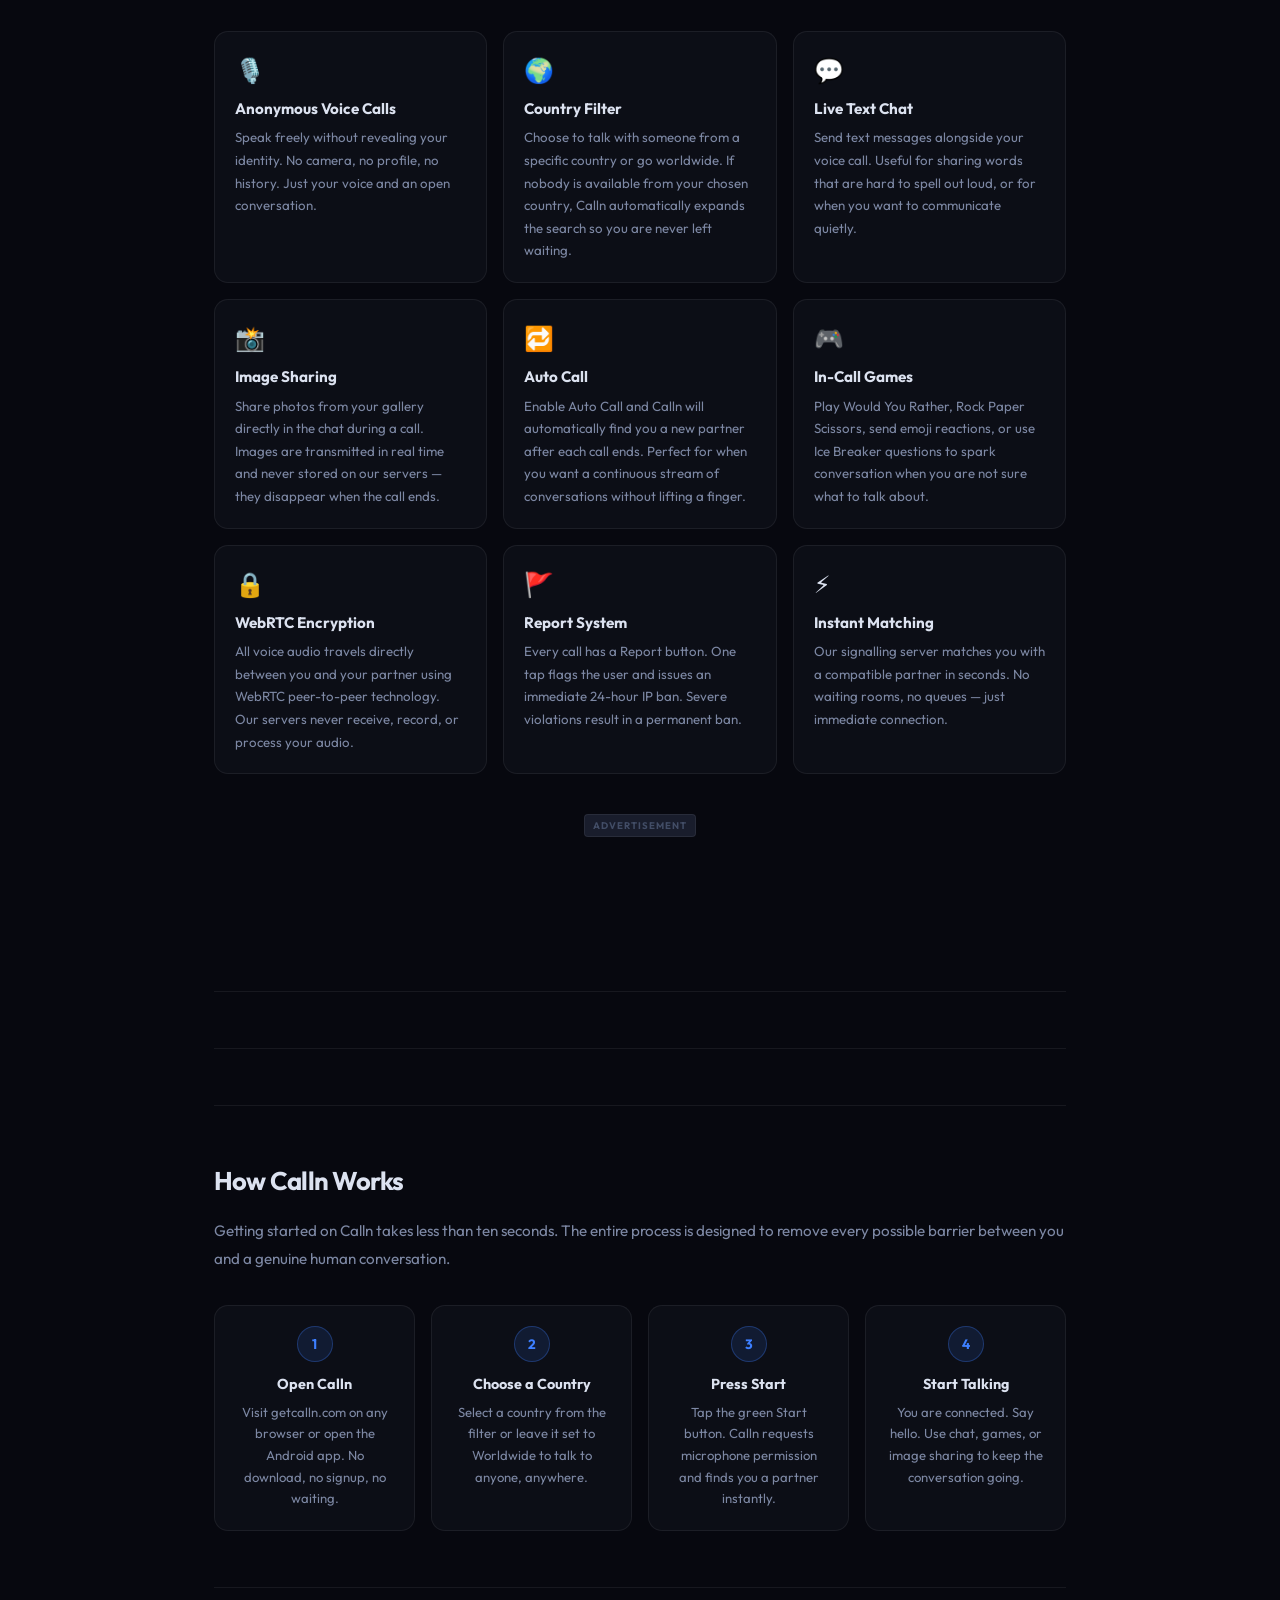
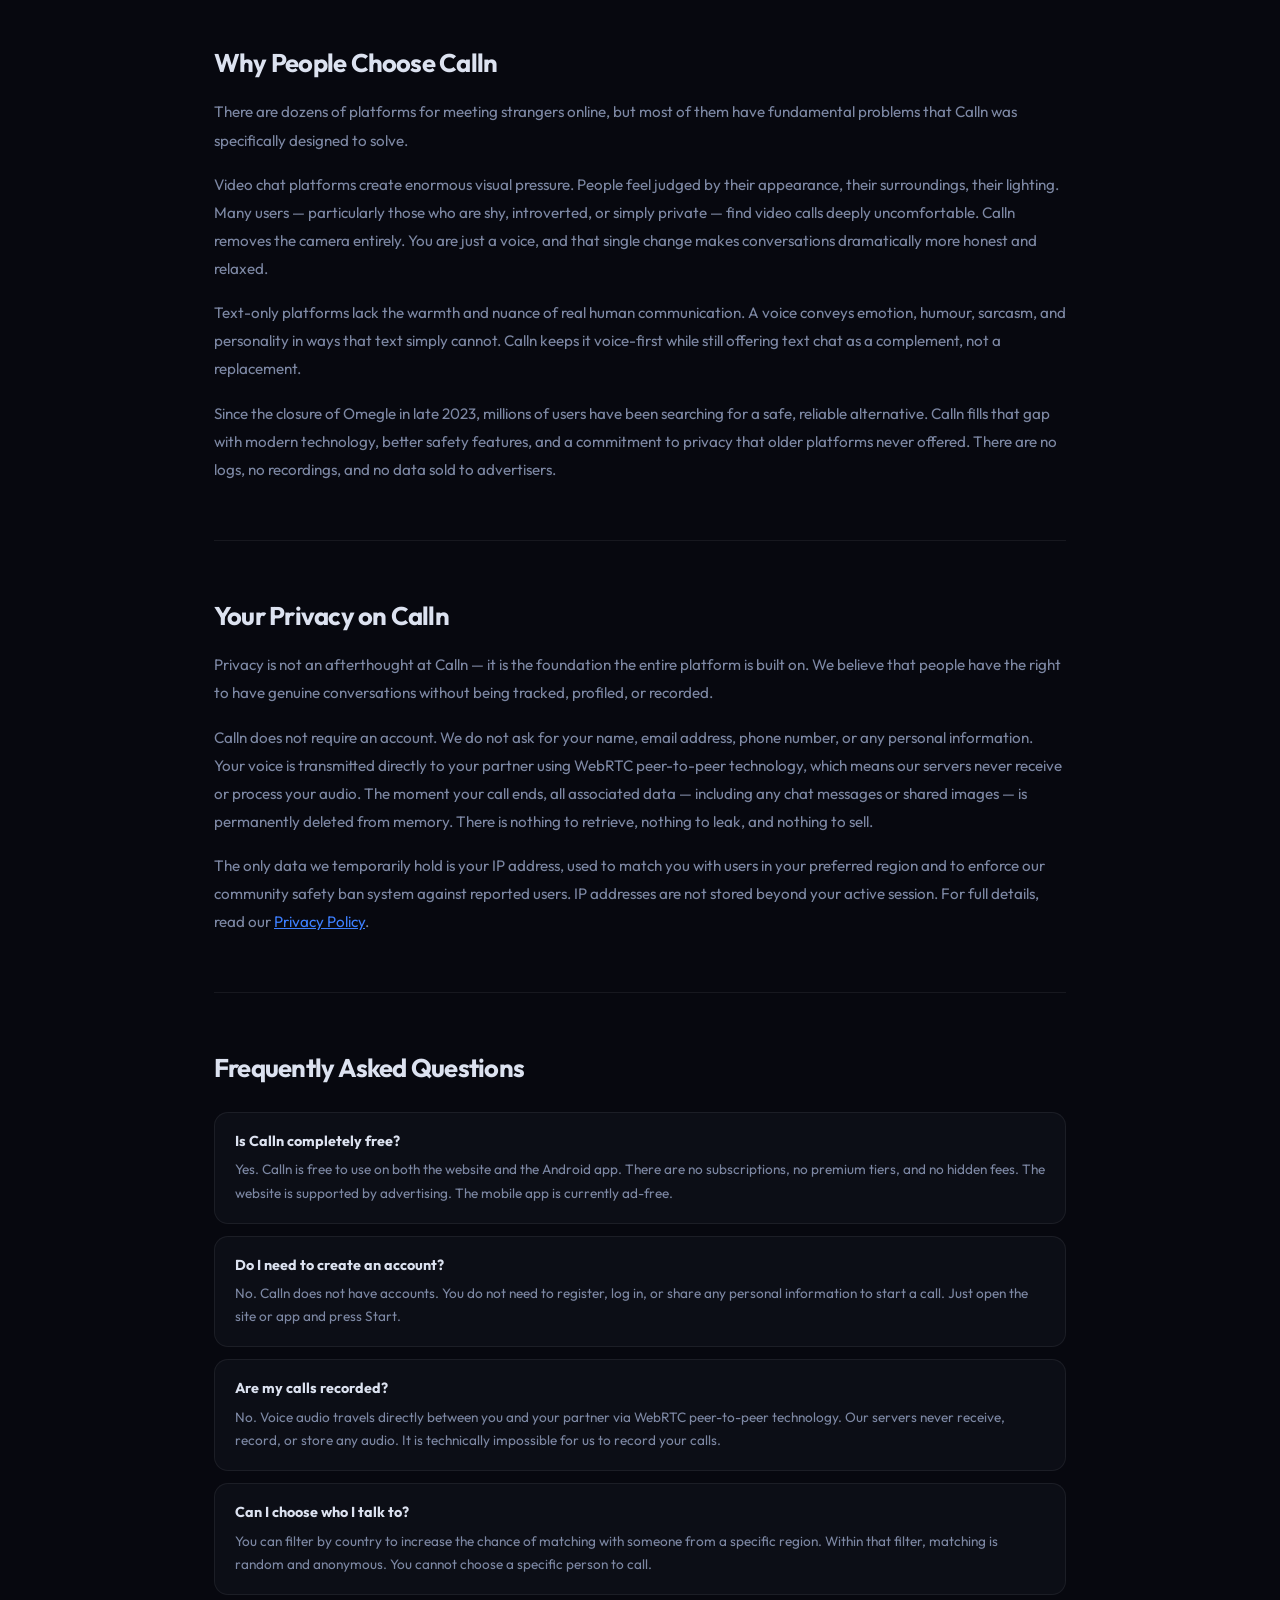
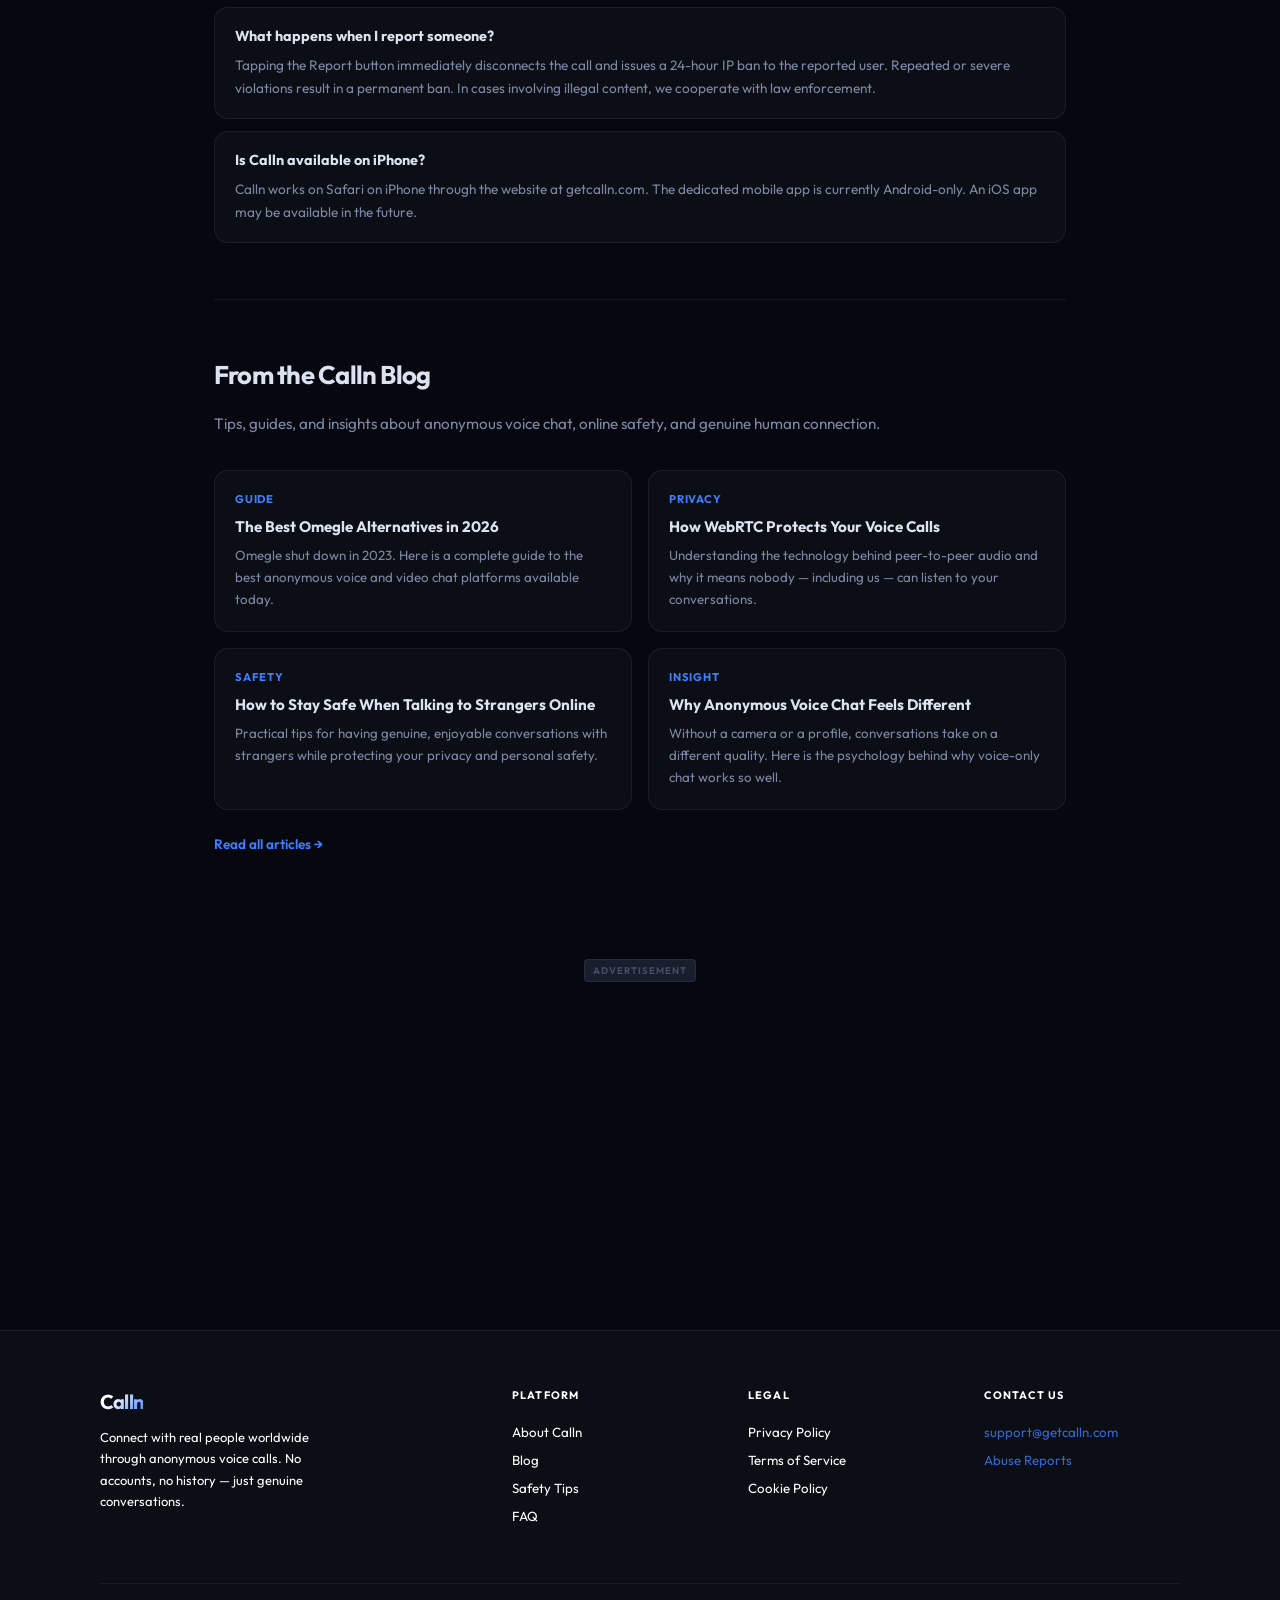
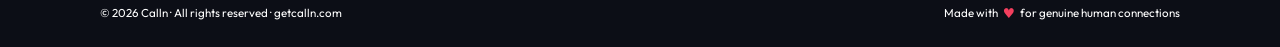
==== commit b8156300: "hamburger added" ====
--- a/index.html
+++ b/index.html
@@ -445,14 +445,15 @@
                 <option value="ca">🇨🇦 Canada</option>
             </select>
         </li>
-        <li>
+      <li>
             <div class="online-status">
                 <span class="pulse-dot"></span>
-                <span>Online: <strong id="user-count">—</strong></span>
+                <span class="online-label">Online:</span>
+                <strong id="user-count">—</strong>
             </div>
         </li>
     </ul>
-   <div class="nav-right">
+<div class="nav-right">
     <a href="about.html" class="nav-text-link">About</a>
     <a href="blog.html" class="nav-text-link">Blog</a>
     <a href="https://play.google.com/store/apps/details?id=io.calln.voice.global"
@@ -462,6 +463,20 @@
         </svg>
         <span>Get App</span>
     </a>
+
+    <button class="nav-hamburger" id="nav-hamburger" aria-label="Open menu" aria-expanded="false">
+        <svg width="20" height="20" viewBox="0 0 24 24" fill="none" stroke="currentColor" stroke-width="2" stroke-linecap="round" stroke-linejoin="round">
+            <line x1="3" y1="6" x2="21" y2="6"/>
+            <line x1="3" y1="12" x2="21" y2="12"/>
+            <line x1="3" y1="18" x2="21" y2="18"/>
+        </svg>
+    </button>
+</div>
+
+<div class="nav-mobile-menu" id="nav-mobile-menu">
+    <a href="https://play.google.com/store/apps/details?id=io.calln.voice.global" target="_blank" rel="noopener" class="nav-mobile-link">📞 Get App</a>
+    <a href="about.html" class="nav-mobile-link">About</a>
+    <a href="blog.html" class="nav-mobile-link">Blog</a>
 </div>
 </nav>
 
--- a/navbar.css
+++ b/navbar.css
@@ -138,6 +138,55 @@
   transition: filter 0.2s ease, transform 0.15s ease;
   user-select: none;
 }
+/* ---- HAMBURGER (mobile only) ---- */
+.nav-hamburger {
+  display: none;
+  align-items: center;
+  justify-content: center;
+  width: 34px;
+  height: 34px;
+  border-radius: 50%;
+  background: var(--bg-elevated);
+  border: 1px solid #ffffff;
+  color: #fff;
+  cursor: pointer;
+  flex-shrink: 0;
+}
+
+/* ---- MOBILE DROPDOWN ---- */
+.nav-mobile-menu {
+  display: none;
+  position: absolute;
+  top: 60px;
+  right: 1.4rem;
+  background: rgba(7, 8, 15, 0.95);
+  backdrop-filter: blur(20px);
+  -webkit-backdrop-filter: blur(20px);
+  border: 1px solid var(--border);
+  border-radius: 12px;
+  padding: 8px;
+  flex-direction: column;
+  gap: 4px;
+  z-index: 200;
+  min-width: 160px;
+}
+.nav-mobile-menu.open { display: flex; }
+.nav-mobile-link {
+  padding: 10px 14px;
+  border-radius: 8px;
+  color: #fff;
+  text-decoration: none;
+  font-size: 0.9rem;
+  font-weight: 500;
+}
+.nav-mobile-link:hover { background: var(--bg-hover); }
+
+/* ---- BREAKPOINT: collapse to hamburger at ≤768px ---- */
+@media (max-width: 768px) {
+  .nav-text-link { display: none; }
+  .nav-app-btn   { display: none; }
+  .nav-hamburger { display: flex; }
+}
 .nav-app-btn:hover {
   filter: brightness(1.12);
   transform: translateY(-1px);
@@ -145,12 +194,3 @@
 .nav-app-btn svg {
   flex-shrink: 0;
 }
-/* ---- MOBILE: icon-only button, keep filter + online indicator ---- */
-@media (max-width: 480px) {
-  .nav-app-btn span {
-    display: none;          /* hide the "Get App" text on phones */
-  }
-  .nav-app-btn {
-    padding: 6px 9px;       /* tighten to a neat circle-ish icon button */
-  }
-}
--- a/responsive.css
+++ b/responsive.css
@@ -20,11 +20,7 @@
     transform: none;
   }
   
-  /* FIX: Changed from display: none to flex */
-  .nav-right { 
-    display: flex; 
-    gap: 6px; 
-  }
+
 
   /* Hero stacks vertically */
   .hero-section {
@@ -60,7 +56,7 @@
     justify-content: space-between;
   }
 
-  .nav-links {
+.nav-links {
     order: 2;              /* ensures it stays after logo */
     position: static;      /* removes absolute centering */
     transform: none;       /* removes the offset */
@@ -70,6 +66,10 @@
     gap: 6px;              /* tightens space between filter & online status */
   }
 
+  .nav-right {
+    order: 3;               /* pushes hamburger to the very end */
+  }
+
   .logo { 
     font-size: 1.55rem; 
     flex-shrink: 0;        /* ensures logo doesn't get squashed */
@@ -81,10 +81,19 @@
     font-size: 0.85rem;      /* 👈 Slightly smaller than laptop (1rem) to fit mobile screens */
   }
 
-  .online-status { 
-    font-size: 0.85rem; 
+ .online-status { 
+    font-size: 0.85rem;
     padding: 5px 10px; 
-    height: 32px;          /* explicit height for vertical alignment */
+    height: 32px;
+    gap: 5px;
+  }
+
+  .online-label {
+    display: none;   /* hides just the word "Online:" on mobile */
+  }
+
+  .online-status span:not(.pulse-dot) {
+    display: none;         /* hide "Online: N" text, keep only the dot */
   }
   
   .filter-content { 
@@ -95,14 +104,6 @@
   }
 }
 
-/* ═══════════════════════════════════════
-   NEW BREAKPOINT: SMALL PHONES  ≤ 520px
-   ═══════════════════════════════════════ */
-@media (max-width: 520px) {
-  .nav-right { 
-    display: none; /* Hide links completely on small screens */
-  }
-}
 
 /* ═══════════════════════════════════════
    MOBILE SMALL  ≤ 480px
@@ -165,7 +166,6 @@
 
   .navbar { height: 50px; padding: 0 1rem; }
   .nav-links { position: static; transform: none; }
-  .nav-right { display: none; }
 
   .hero-section {
     flex-direction: row;
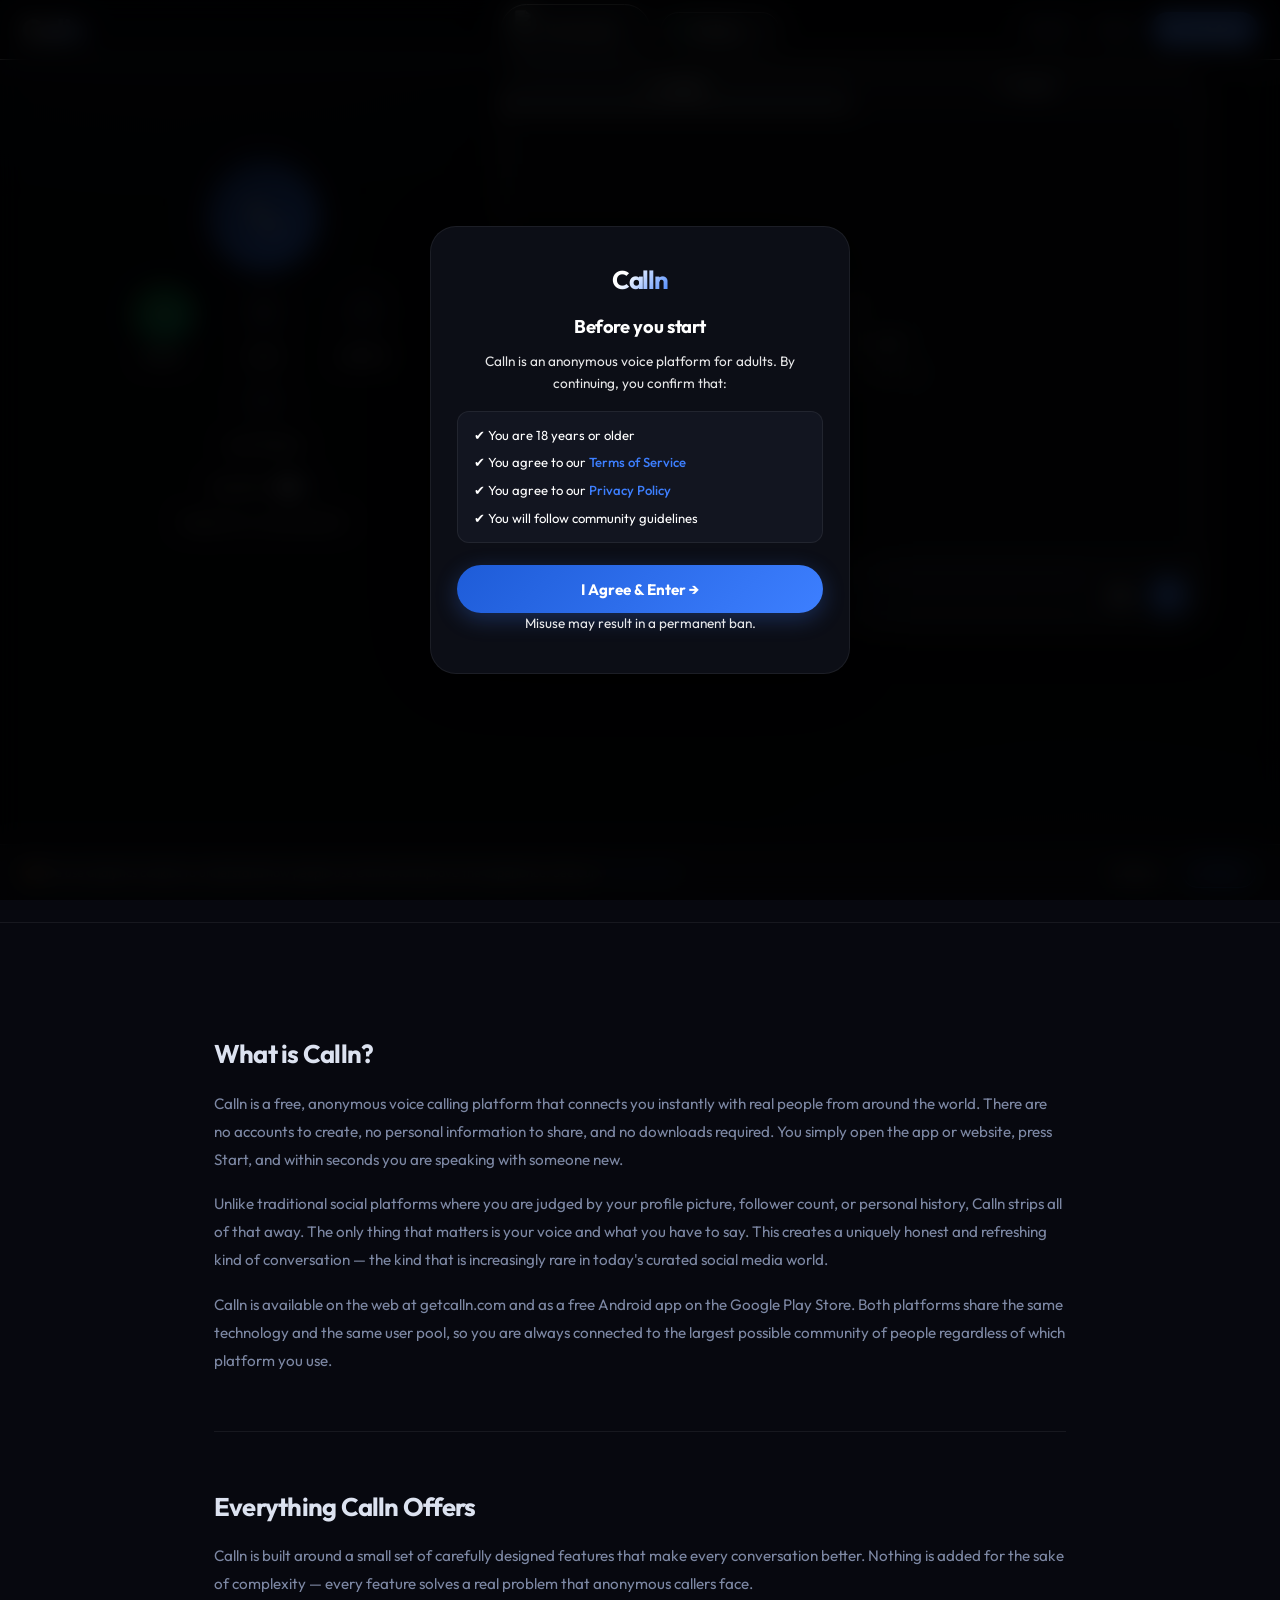
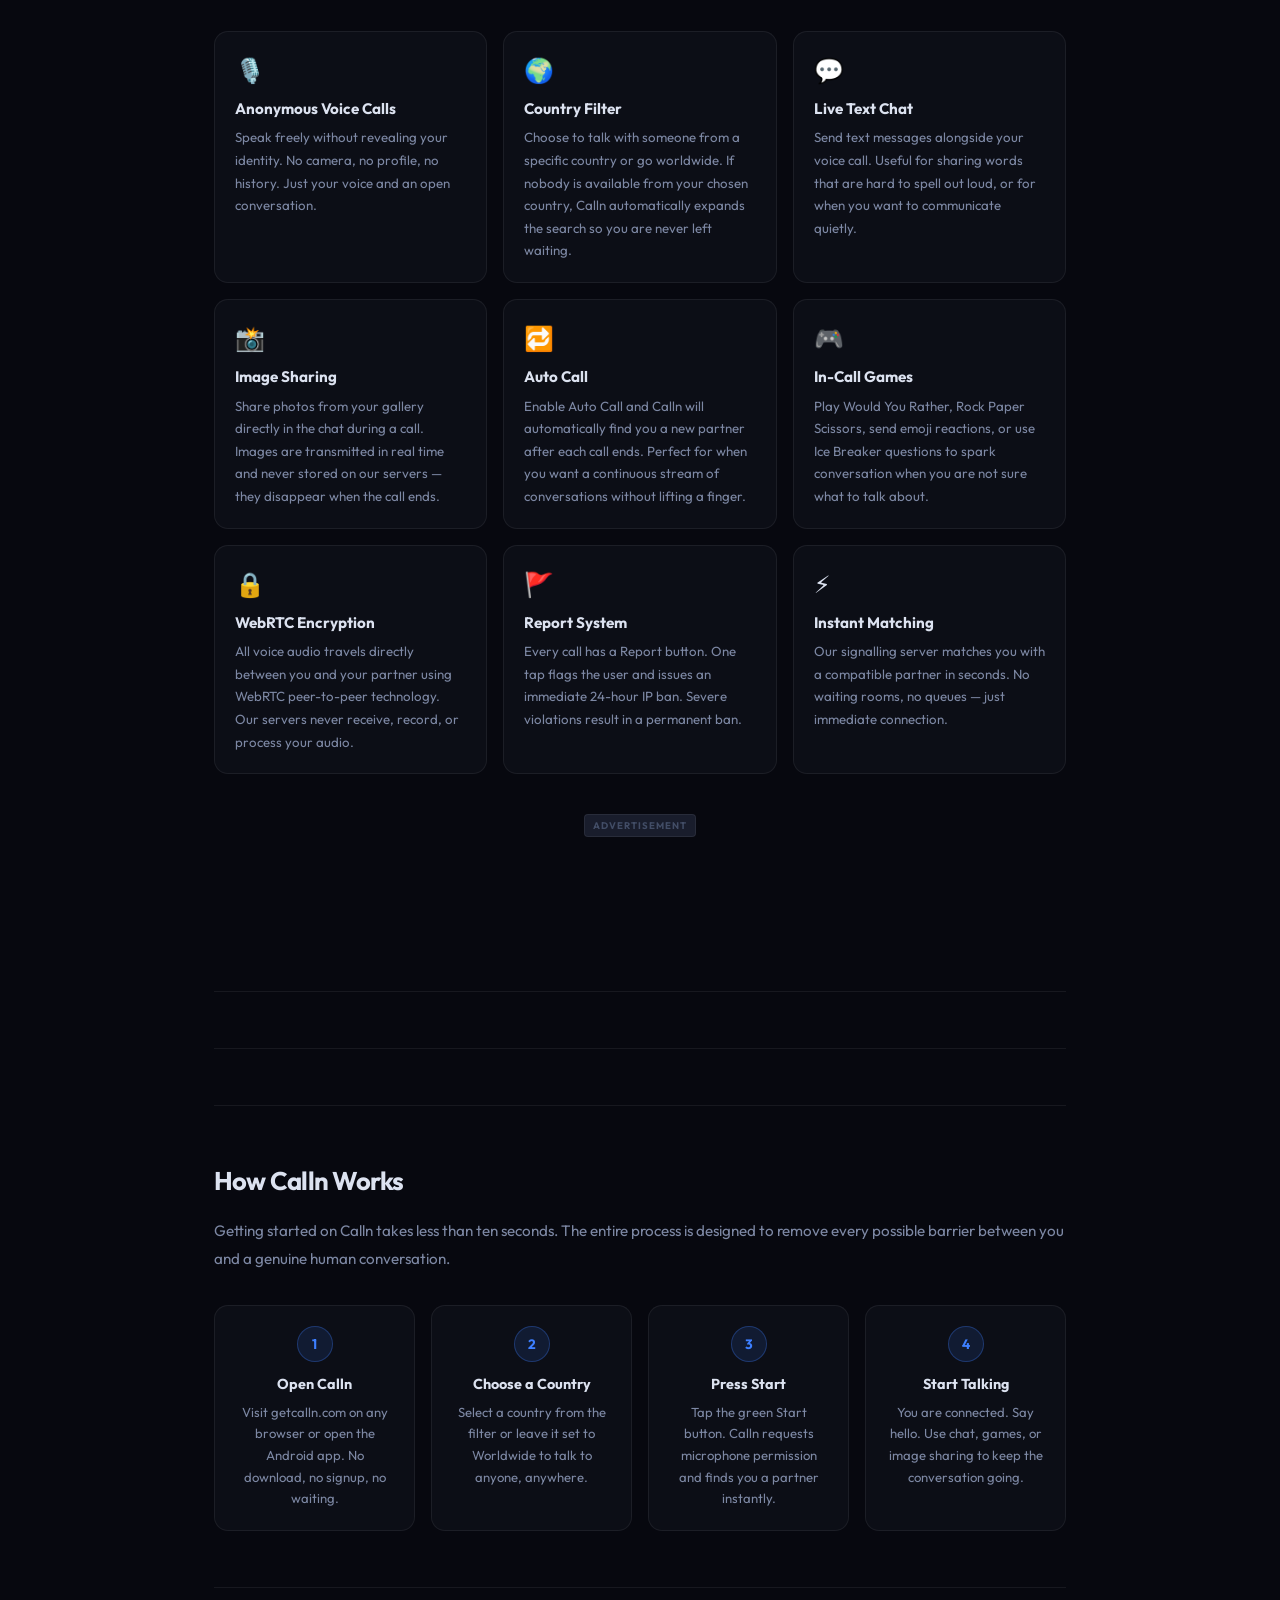
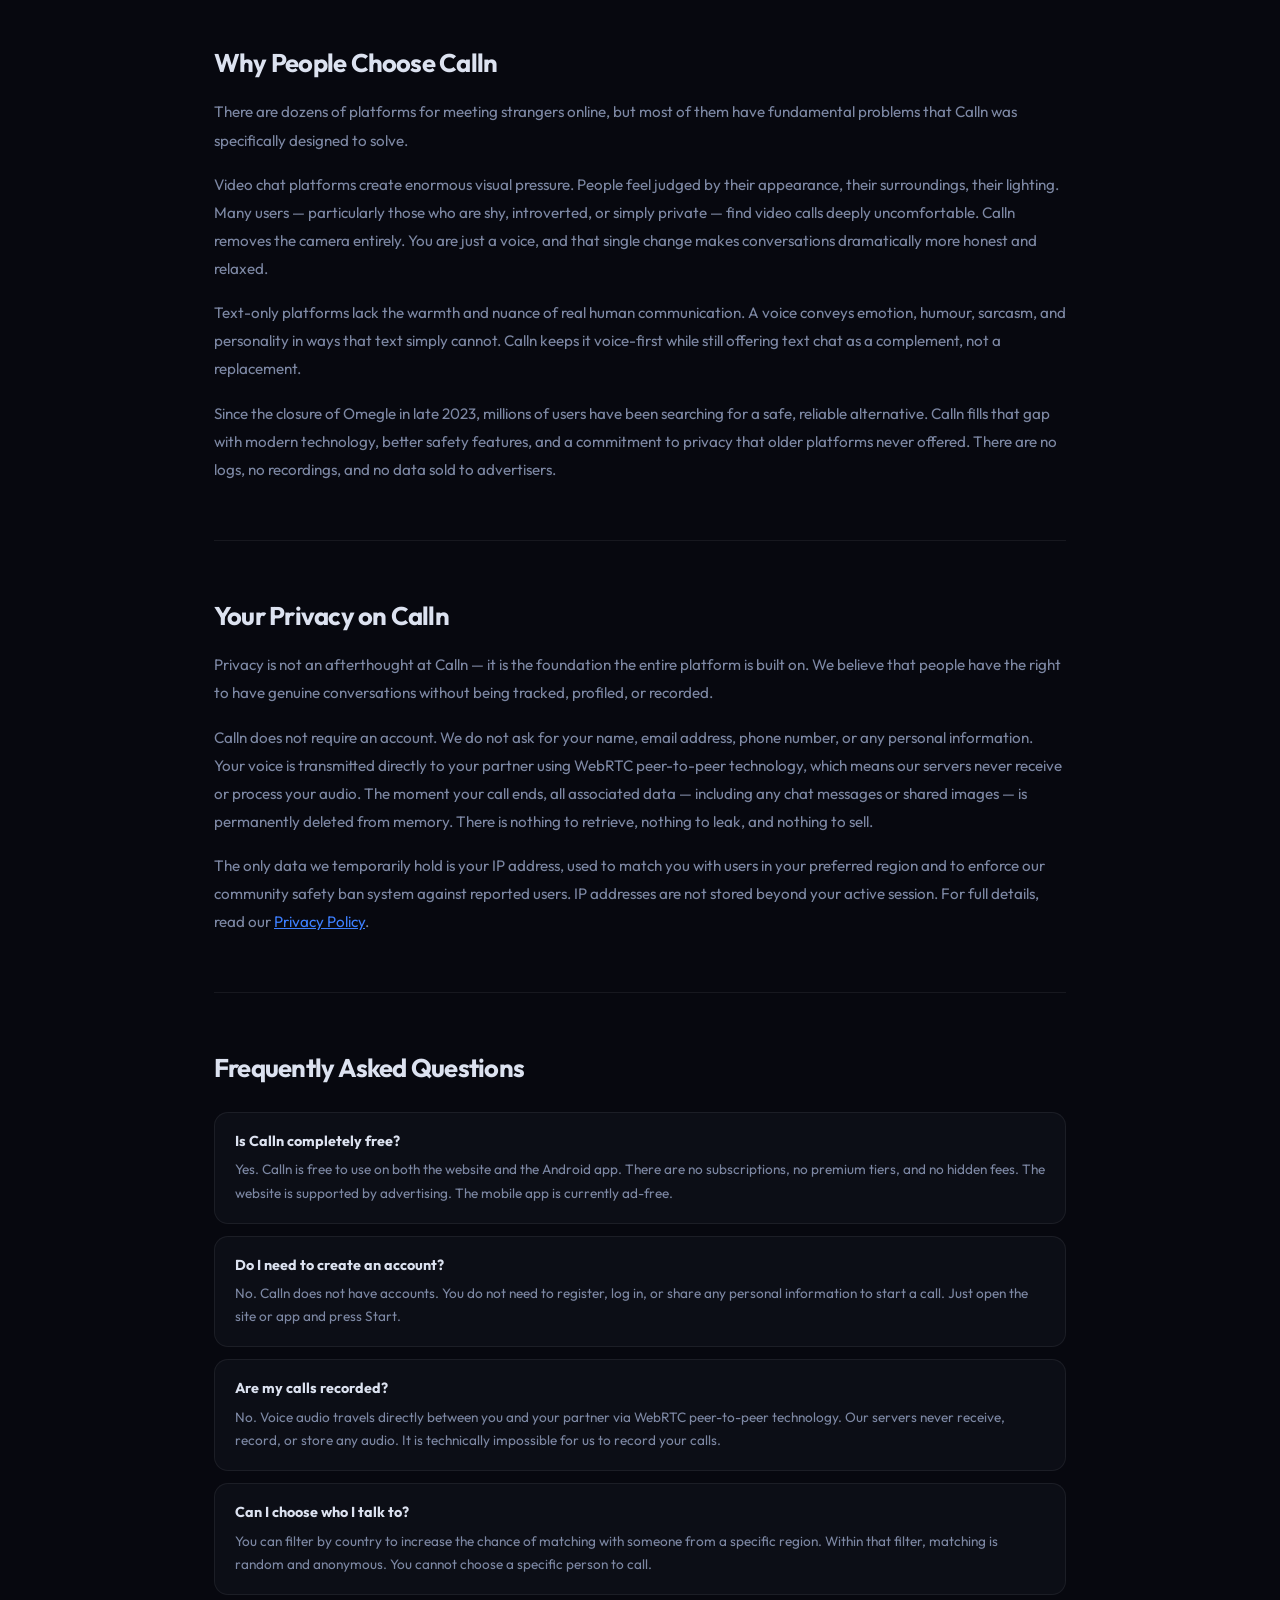
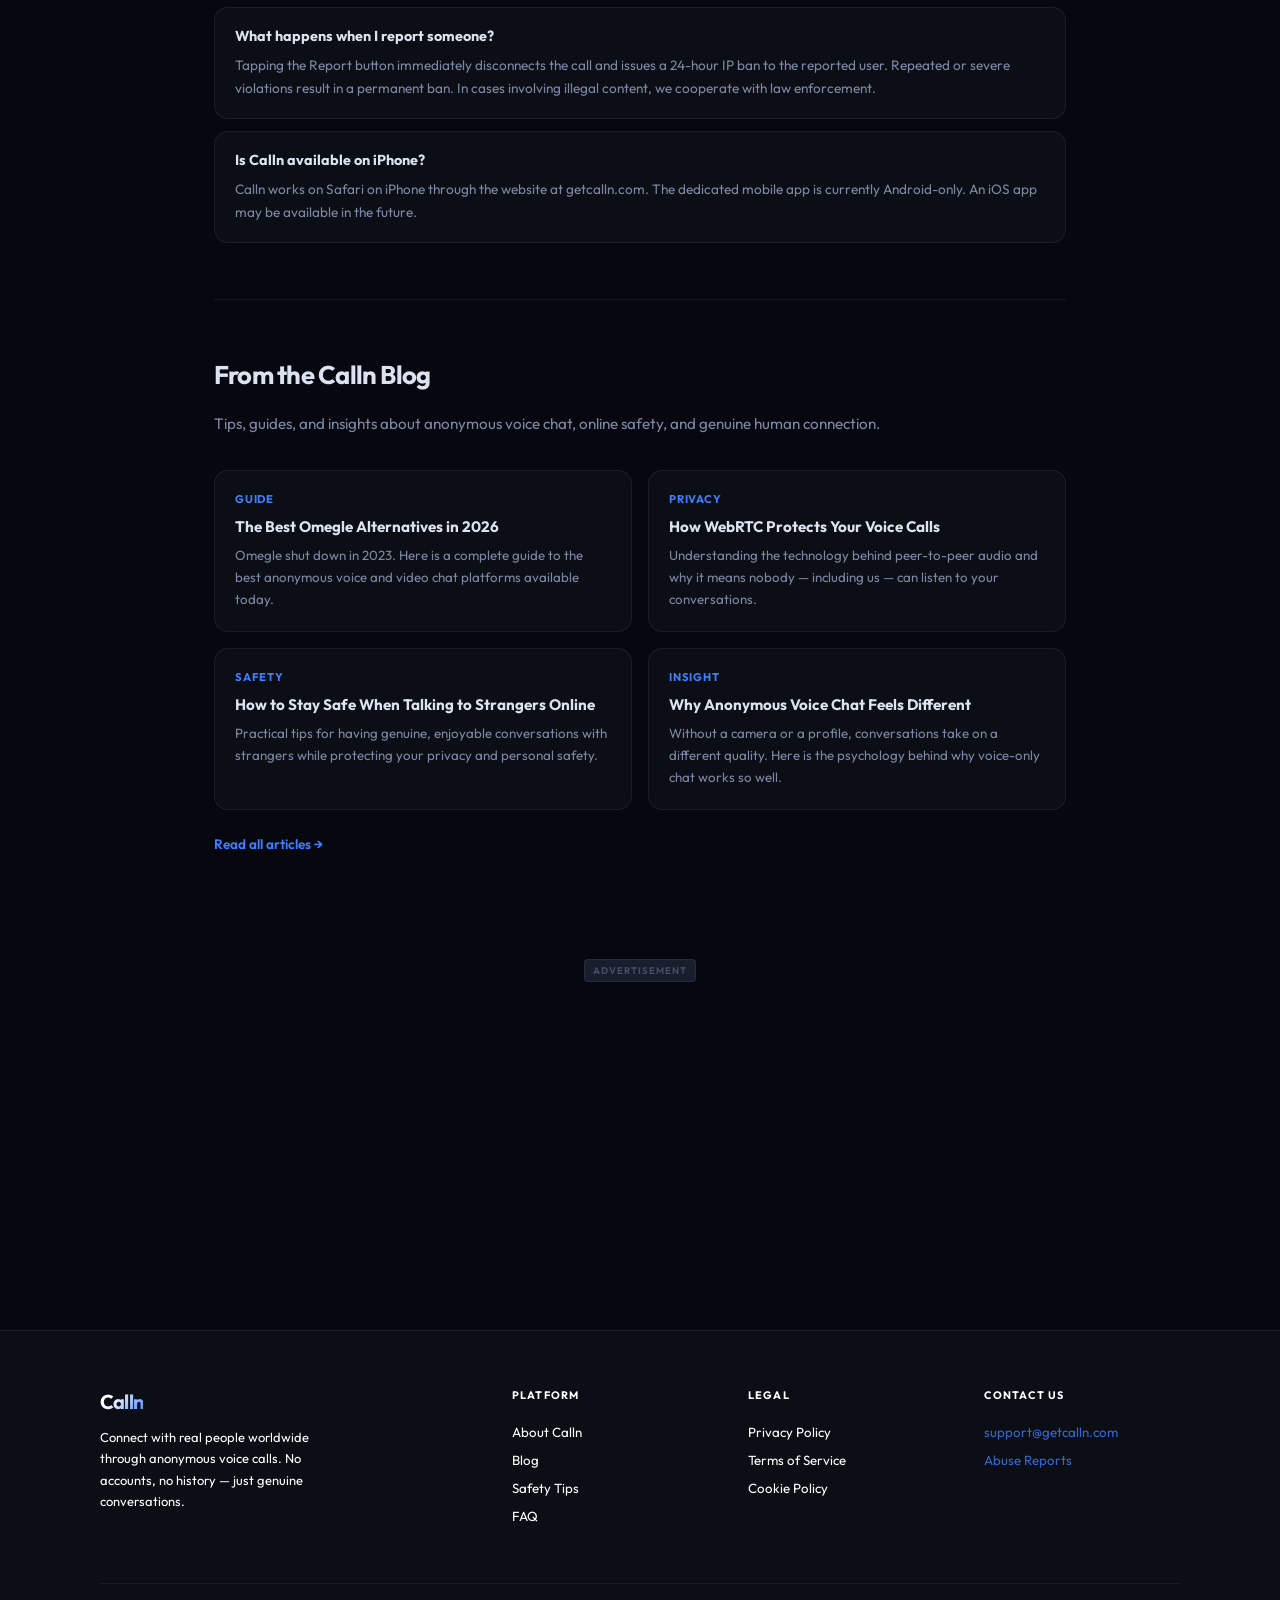
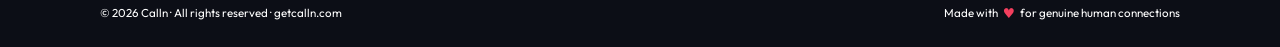
==== commit 25e46a93: "updated to the make friends feature" ====
--- a/index.html
+++ b/index.html
@@ -124,6 +124,8 @@
     }
     </script>
 
+    <script type="module" src="js/firebase/firebase-init.js"></script>
+    <script type="module" src="js/friends/friends.js"></script>
     <!-- ══ FONTS ════════════════════════════════════════════════ -->
     <link rel="preconnect" href="https://fonts.googleapis.com">
     <link rel="preconnect" href="https://fonts.gstatic.com" crossorigin>
@@ -519,6 +521,17 @@
                     </svg>
                 </button>
                 <span id="mute-label">Mute</span>
+                <div class="control-item">
+    <button class="action-btn" id="friend-btn" disabled>
+        <svg width="20" height="20" viewBox="0 0 24 24" fill="none" stroke="currentColor" stroke-width="2" stroke-linecap="round" stroke-linejoin="round">
+            <path d="M16 21v-2a4 4 0 0 0-4-4H5a4 4 0 0 0-4 4v2"/>
+            <circle cx="8.5" cy="7" r="4"/>
+            <line x1="20" y1="8" x2="20" y2="14"/>
+            <line x1="23" y1="11" x2="17" y2="11"/>
+        </svg>
+    </button>
+    <span>Add Friend</span>
+</div>
             </div>
             <div class="control-item">
                 <button class="action-btn" id="report-btn">
@@ -910,16 +923,44 @@
     };
 </script>
 
-<script src="js/config.js"></script>
 <script src="js/connection.js"></script>
 <script src="js/dialog.js"></script>
 <script src="js/cookie.js"></script>
 <script src="js/toast.js"></script>
 <script src="js/game.js"></script>
-<script src="js/chat.js"></script>
-<script src="js/script.js"></script>
+
+<script src="js/shared/dom-elements.js"></script>
+<!-- Placed right after dom-elements.js -->
+<script src="js/call/friend-state.js"></script>
+<script src="js/friends/display-name.js"></script>
+
+<script src="js/nav/hamburger-menu.js"></script>
+<script src="js/nav/country-filter.js"></script>
+
+<script src="js/call/ui-controller.js"></script>
+<script src="js/call/matchmaking.js"></script>
+<script src="js/call/signaling.js"></script>
+<script src="js/call/call-events.js"></script>
+<script src="js/call/call-controls.js"></script>
+<script src="js/friends/friend-call.js"></script>
+
+<script src="js/chat/chat-core.js"></script>
+<script src="js/chat/chat-images.js"></script>
+<script src="js/chat/chat-typing.js"></script>
+<script src="js/chat/chat-dom-events.js"></script>
+<script src="js/chat/chat-socket-events.js"></script>
+
+<!-- Placed after other js/call/* and js/chat/* tags -->
+<script type="module" src="js/friends/friends.js"></script>
+<script src="js/friends/friends-ui.js"></script>
+<script src="js/friends/presence-client.js"></script>
+<script src="js/friends/friends-panel.js"></script>
+<script type="module" src="js/friends/messaging.js"></script>
+<script src="js/friends/messaging-ui.js"></script>
+<script src="js/friends/messaging-notifications.js"></script>
+
 <script src="js/app-promo.js"></script>
-<script src="js/adsterra-banner.js"></script> 
+<script src="js/adsterra-banner.js"></script>
 
 </body>
 </html>
--- a/hero.css
+++ b/hero.css
@@ -3,7 +3,7 @@
    ============================================= */
 .hero-section {
   display: flex;
-  align-items: fkex-start;
+  align-items: flex-start;
   justify-content: center;
   gap: 52px;
   min-height: auto;
--- a/responsive.css
+++ b/responsive.css
@@ -75,10 +75,14 @@
     flex-shrink: 0;        /* ensures logo doesn't get squashed */
   }
 
-  /* Keep flag icon only, hide text to save space */
-  .filter-text { 
-    display: block;          /* 👈 Overrides the desktop display or any hidden state */
-    font-size: 0.85rem;      /* 👈 Slightly smaller than laptop (1rem) to fit mobile screens */
+  /* Flag icon only — hides the country name text to save space,
+     matching how online-status already collapses to just the dot.
+     The invisible <select id="country-filter"> overlay still covers
+     the whole pill (see hidden-select in base.css/navbar.css), so
+     tapping the flag still opens the full native country picker —
+     no functionality lost, just the text label hidden. */
+  .filter-text {
+    display: none;
   }
 
  .online-status { 
